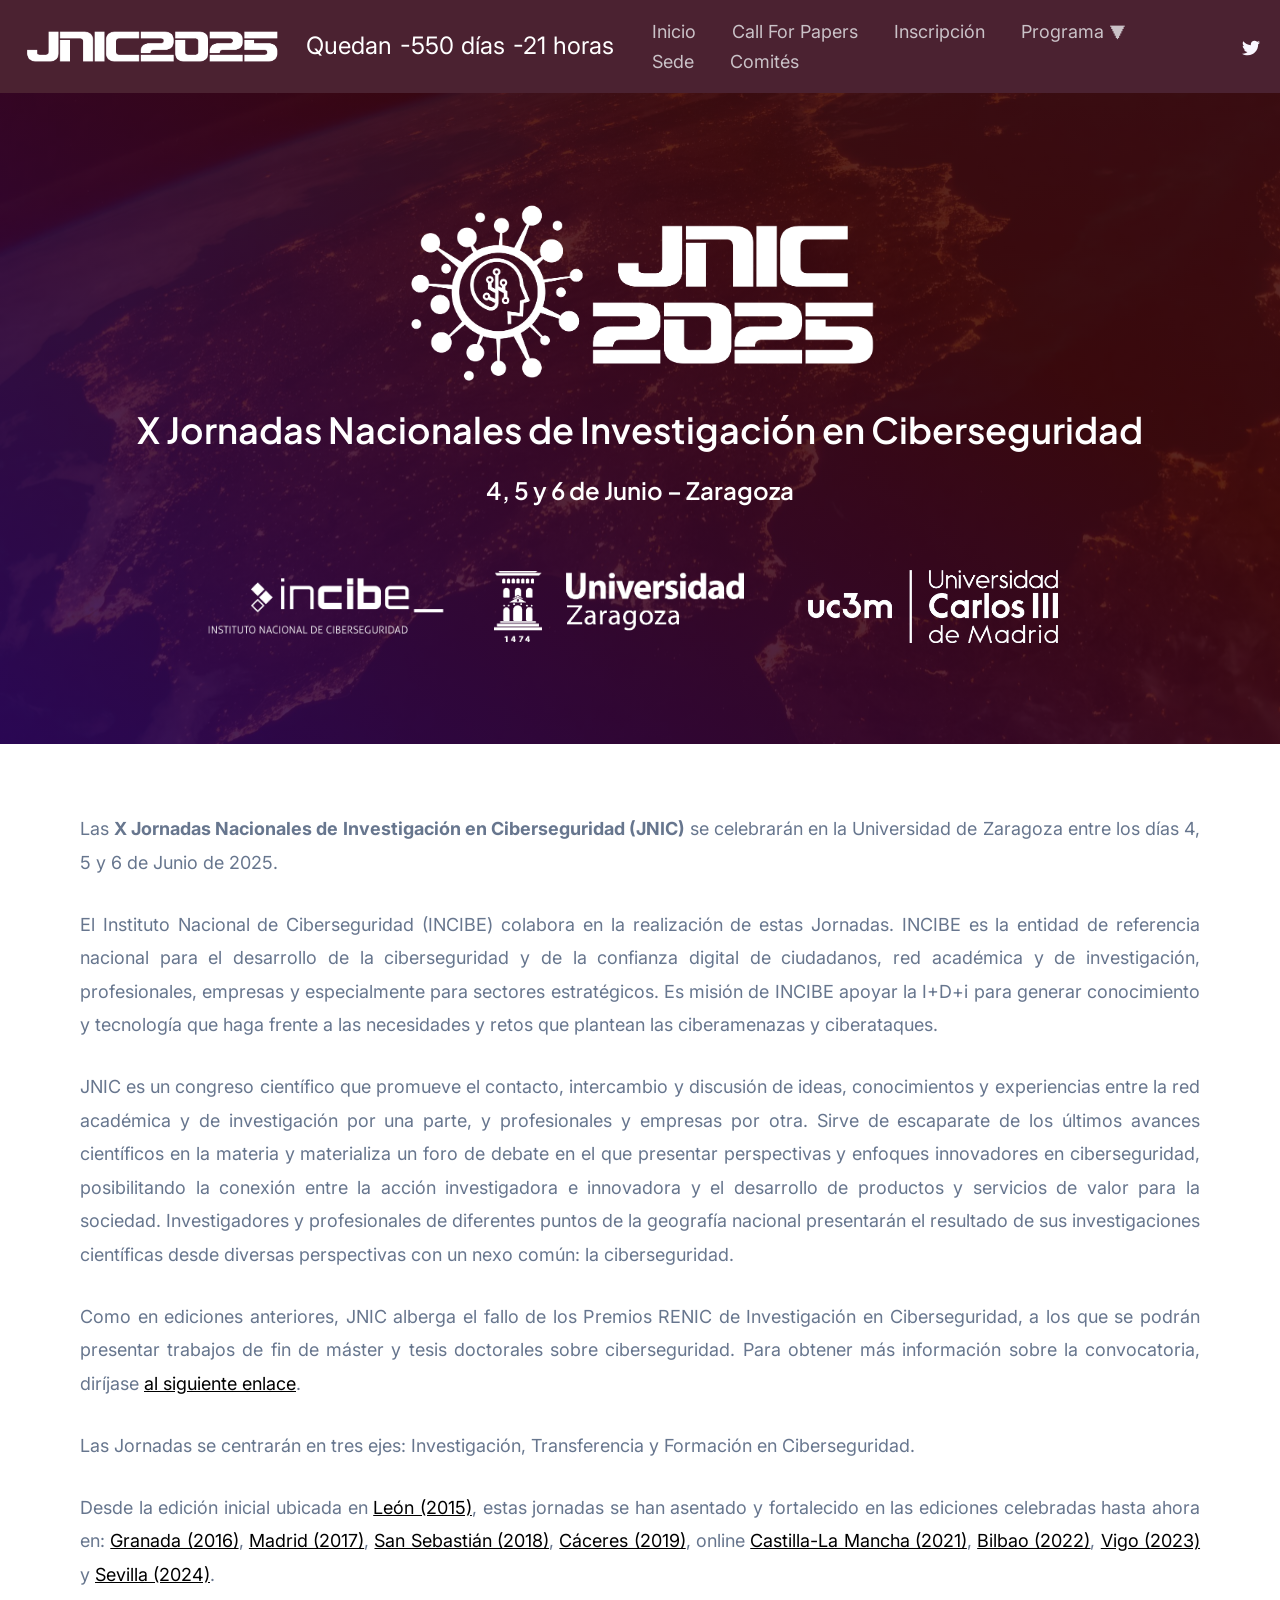
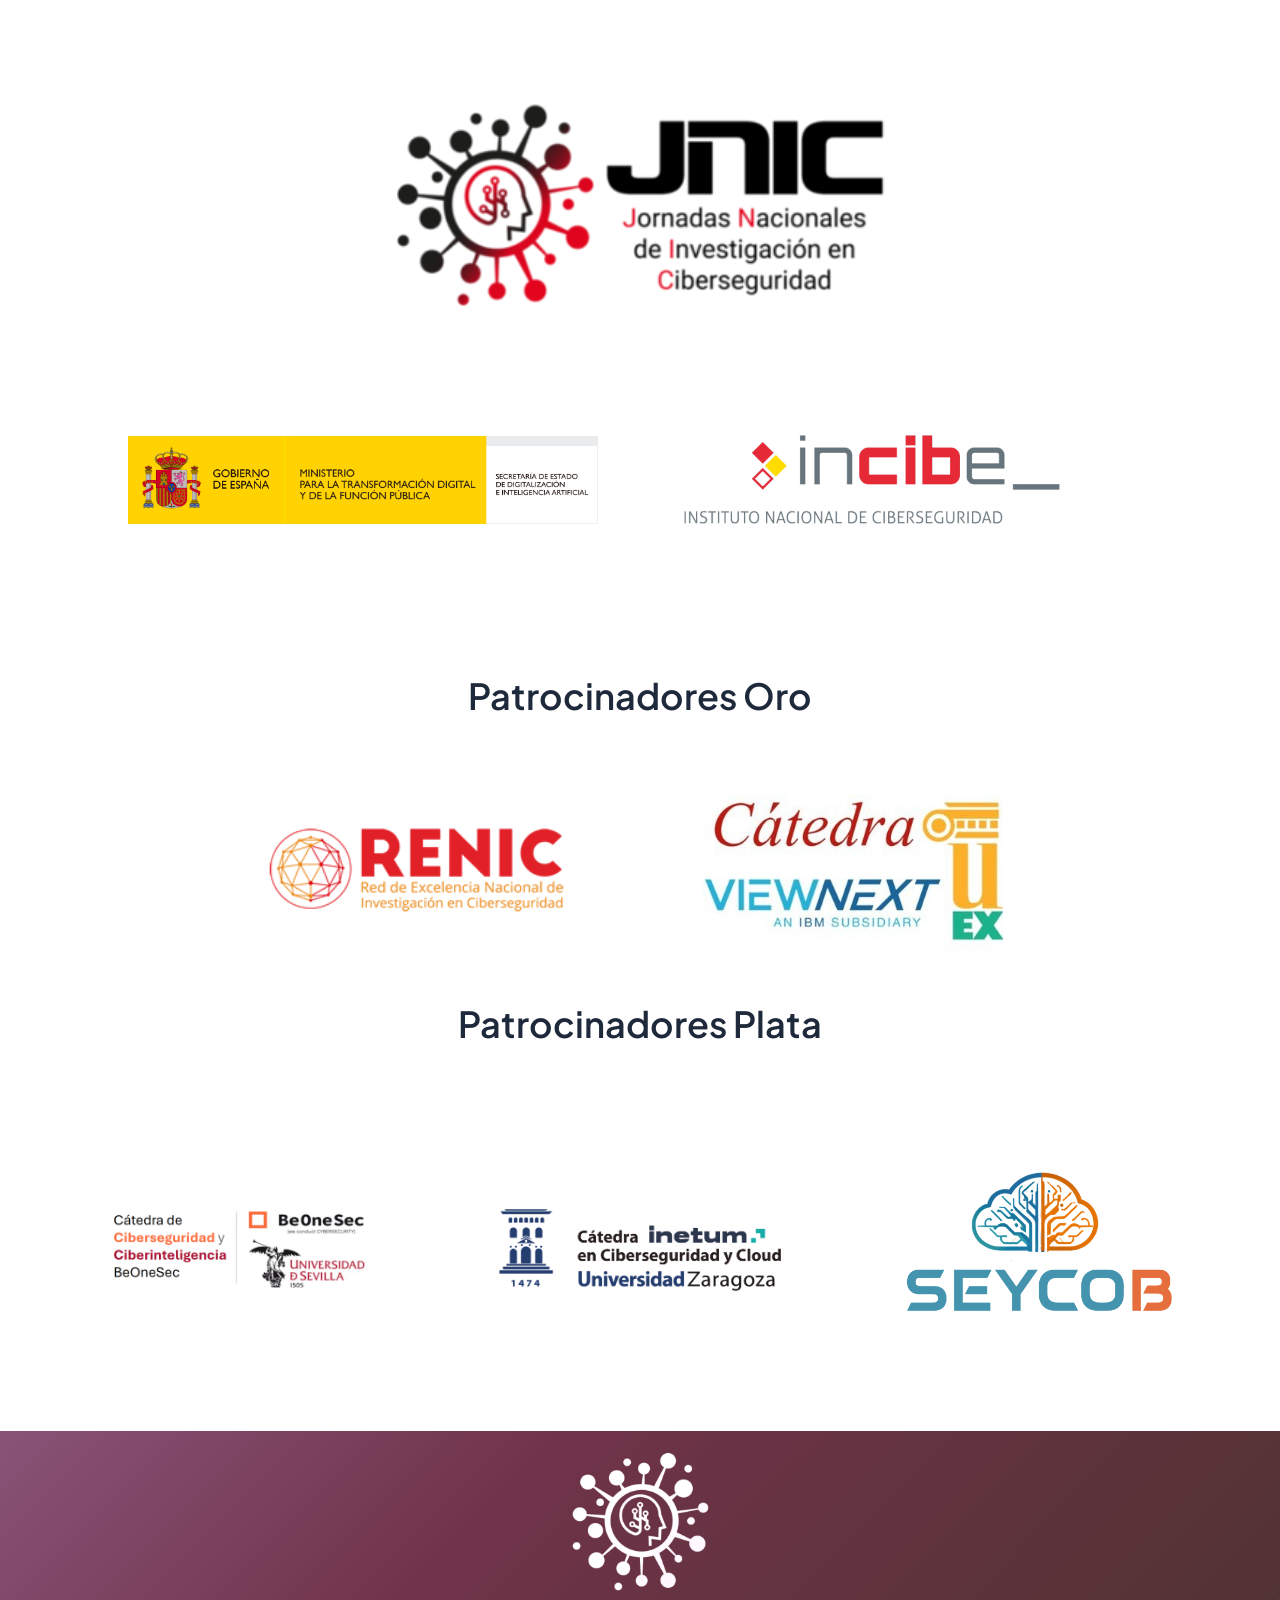
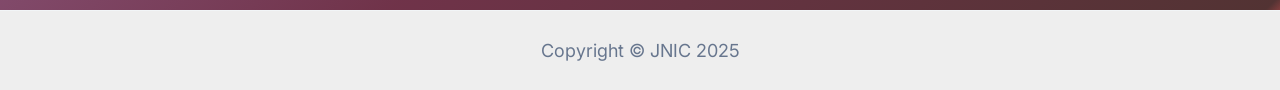
==== index.html @ 3535c390 "Program schedule + sponsors" ====
<!DOCTYPE html>
<html lang="en-US">
	
	<head>
		<meta charset="UTF-8">
		<meta name="viewport" content="width=device-width, initial-scale=1">
		
	<title>JNIC 2025</title>
	<meta name="robots" content="max-image-preview:large">
	<link rel="dns-prefetch" href="//fonts.googleapis.com">


	<link rel="stylesheet" id="astra-theme-css-css"
		href="https://jnic2025.github.io/wp-content/themes/astra/assets/css/minified/main.min.css" media="all">
	<style id="astra-theme-css-inline-css">
		:root {
			--ast-container-default-xlg-padding: 3em;
			--ast-container-default-lg-padding: 3em;
			--ast-container-default-slg-padding: 2em;
			--ast-container-default-md-padding: 3em;
			--ast-container-default-sm-padding: 3em;
			--ast-container-default-xs-padding: 2.4em;
			--ast-container-default-xxs-padding: 1.8em;
			--ast-code-block-background: #ECEFF3;
			--ast-comment-inputs-background: #F9FAFB;
		}

		html {
			font-size: 112.5%;
		}

		a {
			color: var(--ast-global-color-0);
		}

		a:hover,
		a:focus {
			color: var(--ast-global-color-1);
		}

		body,
		button,
		input,
		select,
		textarea,
		.ast-button,
		.ast-custom-button {
			font-family: 'Inter', sans-serif;
			font-weight: inherit;
			font-size: 18px;
			font-size: 1rem;
		}

		blockquote {
			color: var(--ast-global-color-3);
		}

		h1,
		.entry-content h1,
		h2,
		.entry-content h2,
		h3,
		.entry-content h3,
		h4,
		.entry-content h4,
		h5,
		.entry-content h5,
		h6,
		.entry-content h6,
		.site-title,
		.site-title a {
			font-family: 'Plus Jakarta Sans', sans-serif;
			font-weight: 600;
		}

		.site-title {
			font-size: 35px;
			font-size: 1.9444444444444rem;
			display: none;
		}

		header .custom-logo-link img {
			max-width: 266px;
		}

		.astra-logo-svg {
			width: 266px;
		}

		.site-header .site-description {
			font-size: 15px;
			font-size: 0.83333333333333rem;
			display: none;
		}

		.entry-title {
			font-size: 30px;
			font-size: 1.6666666666667rem;
		}

		h1,
		.entry-content h1 {
			font-size: 64px;
			font-size: 3.5555555555556rem;
			font-weight: 600;
			font-family: 'Plus Jakarta Sans', sans-serif;
		}

		h2,
		.entry-content h2 {
			font-size: 48px;
			font-size: 2.6666666666667rem;
			font-weight: 600;
			font-family: 'Plus Jakarta Sans', sans-serif;
		}

		h3,
		.entry-content h3 {
			font-size: 24px;
			font-size: 1.3333333333333rem;
			font-weight: 600;
			font-family: 'Plus Jakarta Sans', sans-serif;
		}

		h4,
		.entry-content h4 {
			font-size: 20px;
			font-size: 1.1111111111111rem;
			font-weight: 600;
			font-family: 'Plus Jakarta Sans', sans-serif;
		}

		h5,
		.entry-content h5 {
			font-size: 18px;
			font-size: 1rem;
			font-weight: 600;
			font-family: 'Plus Jakarta Sans', sans-serif;
		}

		h6,
		.entry-content h6 {
			font-size: 15px;
			font-size: 0.83333333333333rem;
			font-weight: 600;
			font-family: 'Plus Jakarta Sans', sans-serif;
		}

		::selection {
			background-color: var(--ast-global-color-0);
			color: #ffffff;
		}

		body,
		h1,
		.entry-title a,
		.entry-content h1,
		h2,
		.entry-content h2,
		h3,
		.entry-content h3,
		h4,
		.entry-content h4,
		h5,
		.entry-content h5,
		h6,
		.entry-content h6 {
			color: var(--ast-global-color-3);
		}

		.tagcloud a:hover,
		.tagcloud a:focus,
		.tagcloud a.current-item {
			color: #ffffff;
			border-color: var(--ast-global-color-0);
			background-color: var(--ast-global-color-0);
		}

		input:focus,
		input[type="text"]:focus,
		input[type="email"]:focus,
		input[type="url"]:focus,
		input[type="password"]:focus,
		input[type="reset"]:focus,
		input[type="search"]:focus,
		textarea:focus {
			border-color: var(--ast-global-color-0);
		}

		input[type="radio"]:checked,
		input[type=reset],
		input[type="checkbox"]:checked,
		input[type="checkbox"]:hover:checked,
		input[type="checkbox"]:focus:checked,
		input[type=range]::-webkit-slider-thumb {
			border-color: var(--ast-global-color-0);
			background-color: var(--ast-global-color-0);
			box-shadow: none;
		}

		.site-footer a:hover+.post-count,
		.site-footer a:focus+.post-count {
			background: var(--ast-global-color-0);
			border-color: var(--ast-global-color-0);
		}

		.single .nav-links .nav-previous,
		.single .nav-links .nav-next {
			color: var(--ast-global-color-0);
		}

		.entry-meta,
		.entry-meta * {
			line-height: 1.45;
			color: var(--ast-global-color-0);
		}

		.entry-meta a:hover,
		.entry-meta a:hover *,
		.entry-meta a:focus,
		.entry-meta a:focus *,
		.page-links>.page-link,
		.page-links .page-link:hover,
		.post-navigation a:hover {
			color: var(--ast-global-color-1);
		}

		#cat option,
		.secondary .calendar_wrap thead a,
		.secondary .calendar_wrap thead a:visited {
			color: var(--ast-global-color-0);
		}

		.secondary .calendar_wrap #today,
		.ast-progress-val span {
			background: var(--ast-global-color-0);
		}

		.secondary a:hover+.post-count,
		.secondary a:focus+.post-count {
			background: var(--ast-global-color-0);
			border-color: var(--ast-global-color-0);
		}

		.calendar_wrap #today>a {
			color: #ffffff;
		}

		.page-links .page-link,
		.single .post-navigation a {
			color: var(--ast-global-color-0);
		}

		.ast-archive-title {
			color: var(--ast-global-color-2);
		}

		.widget-title,
		.widget .wp-block-heading {
			font-size: 25px;
			font-size: 1.3888888888889rem;
			color: var(--ast-global-color-2);
		}

		.ast-single-post .entry-content a,
		.ast-comment-content a:not(.ast-comment-edit-reply-wrap a) {
			text-decoration: underline;
		}

		.ast-single-post .wp-block-button .wp-block-button__link,
		.ast-single-post .elementor-button-wrapper .elementor-button,
		.ast-single-post .entry-content .uagb-tab a,
		.ast-single-post .entry-content .uagb-ifb-cta a,
		.ast-single-post .entry-content .wp-block-uagb-buttons a,
		.ast-single-post .entry-content .uabb-module-content a,
		.ast-single-post .entry-content .uagb-post-grid a,
		.ast-single-post .entry-content .uagb-timeline a,
		.ast-single-post .entry-content .uagb-toc__wrap a,
		.ast-single-post .entry-content .uagb-taxomony-box a,
		.ast-single-post .entry-content .woocommerce a,
		.entry-content .wp-block-latest-posts>li>a,
		.ast-single-post .entry-content .wp-block-file__button {
			text-decoration: none;
		}

		a:focus-visible,
		.ast-menu-toggle:focus-visible,
		.site .skip-link:focus-visible,
		.wp-block-loginout input:focus-visible,
		.wp-block-search.wp-block-search__button-inside .wp-block-search__inside-wrapper,
		.ast-header-navigation-arrow:focus-visible,
		.woocommerce .wc-proceed-to-checkout>.checkout-button:focus-visible,
		.woocommerce .woocommerce-MyAccount-navigation ul li a:focus-visible,
		.ast-orders-table__row .ast-orders-table__cell:focus-visible,
		.woocommerce .woocommerce-order-details .order-again>.button:focus-visible,
		.woocommerce .woocommerce-message a.button.wc-forward:focus-visible,
		.woocommerce #minus_qty:focus-visible,
		.woocommerce #plus_qty:focus-visible,
		a#ast-apply-coupon:focus-visible,
		.woocommerce .woocommerce-info a:focus-visible,
		.woocommerce .astra-shop-summary-wrap a:focus-visible,
		.woocommerce a.wc-forward:focus-visible,
		#ast-apply-coupon:focus-visible,
		.woocommerce-js .woocommerce-mini-cart-item a.remove:focus-visible {
			outline-style: dotted;
			outline-color: inherit;
			outline-width: thin;
			border-color: transparent;
		}

		input:focus,
		input[type="text"]:focus,
		input[type="email"]:focus,
		input[type="url"]:focus,
		input[type="password"]:focus,
		input[type="reset"]:focus,
		input[type="search"]:focus,
		input[type="number"]:focus,
		textarea:focus,
		.wp-block-search__input:focus,
		[data-section="section-header-mobile-trigger"] .ast-button-wrap .ast-mobile-menu-trigger-minimal:focus,
		.ast-mobile-popup-drawer.active .menu-toggle-close:focus,
		.woocommerce-ordering select.orderby:focus,
		#ast-scroll-top:focus,
		#coupon_code:focus,
		.woocommerce-page #comment:focus,
		.woocommerce #reviews #respond input#submit:focus,
		.woocommerce a.add_to_cart_button:focus,
		.woocommerce .button.single_add_to_cart_button:focus,
		.woocommerce .woocommerce-cart-form button:focus,
		.woocommerce .woocommerce-cart-form__cart-item .quantity .qty:focus,
		.woocommerce .woocommerce-billing-fields .woocommerce-billing-fields__field-wrapper .woocommerce-input-wrapper>.input-text:focus,
		.woocommerce #order_comments:focus,
		.woocommerce #place_order:focus,
		.woocommerce .woocommerce-address-fields .woocommerce-address-fields__field-wrapper .woocommerce-input-wrapper>.input-text:focus,
		.woocommerce .woocommerce-MyAccount-content form button:focus,
		.woocommerce .woocommerce-MyAccount-content .woocommerce-EditAccountForm .woocommerce-form-row .woocommerce-Input.input-text:focus,
		.woocommerce .ast-woocommerce-container .woocommerce-pagination ul.page-numbers li a:focus,
		body #content .woocommerce form .form-row .select2-container--default .select2-selection--single:focus,
		#ast-coupon-code:focus,
		.woocommerce.woocommerce-js .quantity input[type=number]:focus,
		.woocommerce-js .woocommerce-mini-cart-item .quantity input[type=number]:focus,
		.woocommerce p#ast-coupon-trigger:focus {
			border-style: dotted;
			border-color: inherit;
			border-width: thin;
			outline-color: transparent;
		}

		.site-logo-img img {
			transition: all 0.2s linear;
		}

		.ast-header-break-point #ast-desktop-header {
			display: none;
		}

		@media (min-width:921px) {
			#ast-mobile-header {
				display: none;
			}
		}

		.wp-block-buttons.aligncenter {
			justify-content: center;
		}

		@media (max-width:921px) {

			.ast-theme-transparent-header #primary,
			.ast-theme-transparent-header #secondary {
				padding: 0;
			}
		}

		@media (max-width:921px) {
			.ast-plain-container.ast-no-sidebar #primary {
				padding: 0;
			}
		}

		.ast-plain-container.ast-no-sidebar #primary {
			margin-top: 0;
			margin-bottom: 0;
		}

		.wp-block-button.is-style-outline .wp-block-button__link {
			border-color: rgba(242, 0, 0, 0.87);
			border-top-width: 0px;
			border-right-width: 0px;
			border-bottom-width: 0px;
			border-left-width: 0px;
		}

		div.wp-block-button.is-style-outline>.wp-block-button__link:not(.has-text-color),
		div.wp-block-button.wp-block-button__link.is-style-outline:not(.has-text-color) {
			color: rgba(242, 0, 0, 0.87);
		}

		.wp-block-button.is-style-outline .wp-block-button__link:hover,
		div.wp-block-button.is-style-outline .wp-block-button__link:focus,
		div.wp-block-button.is-style-outline>.wp-block-button__link:not(.has-text-color):hover,
		div.wp-block-button.wp-block-button__link.is-style-outline:not(.has-text-color):hover {
			color: var(--ast-global-color-6);
			background-color: rgba(217, 0, 0, 0.89);
			border-color: rgba(217, 0, 0, 0.89);
		}

		.post-page-numbers.current .page-link,
		.ast-pagination .page-numbers.current {
			color: #ffffff;
			border-color: var(--ast-global-color-0);
			background-color: var(--ast-global-color-0);
			border-radius: 2px;
		}

		.wp-block-button.is-style-outline .wp-block-button__link {
			border-top-width: 0px;
			border-right-width: 0px;
			border-bottom-width: 0px;
			border-left-width: 0px;
		}

		h1.widget-title {
			font-weight: 600;
		}

		h2.widget-title {
			font-weight: 600;
		}

		h3.widget-title {
			font-weight: 600;
		}

		#page {
			display: flex;
			flex-direction: column;
			min-height: 100vh;
		}

		.ast-404-layout-1 h1.page-title {
			color: var(--ast-global-color-2);
		}

		.single .post-navigation a {
			line-height: 1em;
			height: inherit;
		}

		.error-404 .page-sub-title {
			font-size: 1.5rem;
			font-weight: inherit;
		}

		.search .site-content .content-area .search-form {
			margin-bottom: 0;
		}

		#page .site-content {
			flex-grow: 1;
		}

		.widget {
			margin-bottom: 1.25em;
		}

		#secondary li {
			line-height: 1.5em;
		}

		#secondary .wp-block-group h2 {
			margin-bottom: 0.7em;
		}

		#secondary h2 {
			font-size: 1.7rem;
		}

		.ast-separate-container .ast-article-post,
		.ast-separate-container .ast-article-single,
		.ast-separate-container .ast-comment-list li.depth-1,
		.ast-separate-container .comment-respond {
			padding: 3em;
		}

		.ast-separate-container .ast-article-single .ast-article-single {
			padding: 0;
		}

		.ast-article-single .wp-block-post-template-is-layout-grid {
			padding-left: 0;
		}

		.ast-separate-container .ast-comment-list li.depth-1,
		.hentry {
			margin-bottom: 2em;
		}

		.ast-separate-container .ast-archive-description,
		.ast-separate-container .ast-author-box {
			border-bottom: 1px solid var(--ast-border-color);
		}

		.ast-separate-container .comments-title {
			padding: 2em 2em 0 2em;
		}

		.ast-page-builder-template .comment-form-textarea,
		.ast-comment-formwrap .ast-grid-common-col {
			padding: 0;
		}

		.ast-comment-formwrap {
			padding: 0 20px;
			display: inline-flex;
			column-gap: 20px;
		}

		.archive.ast-page-builder-template .entry-header {
			margin-top: 2em;
		}

		.ast-page-builder-template .ast-comment-formwrap {
			width: 100%;
		}

		.entry-title {
			margin-bottom: 0.5em;
		}

		.ast-archive-description p {
			font-size: inherit;
			font-weight: inherit;
			line-height: inherit;
		}

		@media (min-width:921px) {

			.ast-left-sidebar.ast-page-builder-template #secondary,
			.archive.ast-right-sidebar.ast-page-builder-template .site-main {
				padding-left: 20px;
				padding-right: 20px;
			}
		}

		@media (max-width:544px) {
			.ast-comment-formwrap.ast-row {
				column-gap: 10px;
				display: inline-block;
			}

			#ast-commentform .ast-grid-common-col {
				position: relative;
				width: 100%;
			}
		}

		@media (min-width:1201px) {

			.ast-separate-container .ast-article-post,
			.ast-separate-container .ast-article-single,
			.ast-separate-container .ast-author-box,
			.ast-separate-container .ast-404-layout-1,
			.ast-separate-container .no-results {
				padding: 3em;
			}
		}

		@media (max-width:921px) {

			.ast-separate-container #primary,
			.ast-separate-container #secondary {
				padding: 1.5em 0;
			}

			#primary,
			#secondary {
				padding: 1.5em 0;
				margin: 0;
			}

			.ast-left-sidebar #content>.ast-container {
				display: flex;
				flex-direction: column-reverse;
				width: 100%;
			}
		}

		@media (min-width:922px) {

			.ast-separate-container.ast-right-sidebar #primary,
			.ast-separate-container.ast-left-sidebar #primary {
				border: 0;
			}

			.search-no-results.ast-separate-container #primary {
				margin-bottom: 4em;
			}
		}

		.wp-block-button .wp-block-button__link {
			color: var(--ast-global-color-6);
		}

		.wp-block-button .wp-block-button__link:hover,
		.wp-block-button .wp-block-button__link:focus {
			color: var(--ast-global-color-6);
			background-color: rgba(217, 0, 0, 0.89);
			border-color: rgba(217, 0, 0, 0.89);
		}

		.wp-block-button .wp-block-button__link,
		.wp-block-search .wp-block-search__button,
		body .wp-block-file .wp-block-file__button {
			border-style: solid;
			border-top-width: 0px;
			border-right-width: 0px;
			border-left-width: 0px;
			border-bottom-width: 0px;
			border-color: rgba(242, 0, 0, 0.87);
			background-color: rgba(242, 0, 0, 0.87);
			color: var(--ast-global-color-6);
			font-family: inherit;
			font-weight: 600;
			line-height: 1em;
			font-size: 20px;
			font-size: 1.1111111111111rem;
			border-top-left-radius: 30px;
			border-top-right-radius: 30px;
			border-bottom-right-radius: 30px;
			border-bottom-left-radius: 30px;
			padding-top: 10px;
			padding-right: 20px;
			padding-bottom: 10px;
			padding-left: 20px;
		}

		.menu-toggle,
		button,
		.ast-button,
		.ast-custom-button,
		.button,
		input#submit,
		input[type="button"],
		input[type="submit"],
		input[type="reset"],
		#comments .submit,
		.search .search-submit,
		form[CLASS*="wp-block-search__"].wp-block-search .wp-block-search__inside-wrapper .wp-block-search__button,
		body .wp-block-file .wp-block-file__button,
		.search .search-submit,
		.woocommerce-js a.button,
		.woocommerce button.button,
		.woocommerce .woocommerce-message a.button,
		.woocommerce #respond input#submit.alt,
		.woocommerce input.button.alt,
		.woocommerce input.button,
		.woocommerce input.button:disabled,
		.woocommerce input.button:disabled[disabled],
		.woocommerce input.button:disabled:hover,
		.woocommerce input.button:disabled[disabled]:hover,
		.woocommerce #respond input#submit,
		.woocommerce button.button.alt.disabled,
		.wc-block-grid__products .wc-block-grid__product .wp-block-button__link,
		.wc-block-grid__product-onsale,
		[CLASS*="wc-block"] button,
		.woocommerce-js .astra-cart-drawer .astra-cart-drawer-content .woocommerce-mini-cart__buttons .button:not(.checkout):not(.ast-continue-shopping),
		.woocommerce-js .astra-cart-drawer .astra-cart-drawer-content .woocommerce-mini-cart__buttons a.checkout,
		.woocommerce button.button.alt.disabled.wc-variation-selection-needed {
			border-style: solid;
			border-top-width: 0px;
			border-right-width: 0px;
			border-left-width: 0px;
			border-bottom-width: 0px;
			color: var(--ast-global-color-6);
			border-color: rgba(242, 0, 0, 0.87);
			background-color: rgba(242, 0, 0, 0.87);
			padding-top: 10px;
			padding-right: 20px;
			padding-bottom: 10px;
			padding-left: 20px;
			font-family: inherit;
			font-weight: 600;
			font-size: 20px;
			font-size: 1.1111111111111rem;
			line-height: 1em;
			border-top-left-radius: 30px;
			border-top-right-radius: 30px;
			border-bottom-right-radius: 30px;
			border-bottom-left-radius: 30px;
		}

		button:focus,
		.menu-toggle:hover,
		button:hover,
		.ast-button:hover,
		.ast-custom-button:hover .button:hover,
		.ast-custom-button:hover,
		input[type=reset]:hover,
		input[type=reset]:focus,
		input#submit:hover,
		input#submit:focus,
		input[type="button"]:hover,
		input[type="button"]:focus,
		input[type="submit"]:hover,
		input[type="submit"]:focus,
		form[CLASS*="wp-block-search__"].wp-block-search .wp-block-search__inside-wrapper .wp-block-search__button:hover,
		form[CLASS*="wp-block-search__"].wp-block-search .wp-block-search__inside-wrapper .wp-block-search__button:focus,
		body .wp-block-file .wp-block-file__button:hover,
		body .wp-block-file .wp-block-file__button:focus,
		.woocommerce-js a.button:hover,
		.woocommerce button.button:hover,
		.woocommerce .woocommerce-message a.button:hover,
		.woocommerce #respond input#submit:hover,
		.woocommerce #respond input#submit.alt:hover,
		.woocommerce input.button.alt:hover,
		.woocommerce input.button:hover,
		.woocommerce button.button.alt.disabled:hover,
		.wc-block-grid__products .wc-block-grid__product .wp-block-button__link:hover,
		[CLASS*="wc-block"] button:hover,
		.woocommerce-js .astra-cart-drawer .astra-cart-drawer-content .woocommerce-mini-cart__buttons .button:not(.checkout):not(.ast-continue-shopping):hover,
		.woocommerce-js .astra-cart-drawer .astra-cart-drawer-content .woocommerce-mini-cart__buttons a.checkout:hover,
		.woocommerce button.button.alt.disabled.wc-variation-selection-needed:hover {
			color: var(--ast-global-color-6);
			background-color: rgba(217, 0, 0, 0.89);
			border-color: rgba(217, 0, 0, 0.89);
		}

		form[CLASS*="wp-block-search__"].wp-block-search .wp-block-search__inside-wrapper .wp-block-search__button.has-icon {
			padding-top: calc(10px - 3px);
			padding-right: calc(20px - 3px);
			padding-bottom: calc(10px - 3px);
			padding-left: calc(20px - 3px);
		}

		@media (max-width:921px) {
			.ast-mobile-header-stack .main-header-bar .ast-search-menu-icon {
				display: inline-block;
			}

			.ast-header-break-point.ast-header-custom-item-outside .ast-mobile-header-stack .main-header-bar .ast-search-icon {
				margin: 0;
			}

			.ast-comment-avatar-wrap img {
				max-width: 2.5em;
			}

			.ast-separate-container .ast-comment-list li.depth-1 {
				padding: 1.5em 2.14em;
			}

			.ast-separate-container .comment-respond {
				padding: 2em 2.14em;
			}

			.ast-comment-meta {
				padding: 0 1.8888em 1.3333em;
			}
		}

		@media (min-width:544px) {
			.ast-container {
				max-width: 100%;
			}
		}

		@media (max-width:544px) {

			.ast-separate-container .ast-article-post,
			.ast-separate-container .ast-article-single,
			.ast-separate-container .comments-title,
			.ast-separate-container .ast-archive-description {
				padding: 1.5em 1em;
			}

			.ast-separate-container #content .ast-container {
				padding-left: 0.54em;
				padding-right: 0.54em;
			}

			.ast-separate-container .ast-comment-list li.depth-1 {
				padding: 1.5em 1em;
				margin-bottom: 1.5em;
			}

			.ast-separate-container .ast-comment-list .bypostauthor {
				padding: .5em;
			}

			.ast-search-menu-icon.ast-dropdown-active .search-field {
				width: 170px;
			}
		}

		@media (max-width:921px) {
			.site-title {
				display: none;
			}

			.site-header .site-description {
				display: none;
			}

			.entry-title {
				font-size: 30px;
			}

			h1,
			.entry-content h1 {
				font-size: 30px;
			}

			h2,
			.entry-content h2 {
				font-size: 25px;
			}

			h3,
			.entry-content h3 {
				font-size: 20px;
			}
		}

		@media (max-width:544px) {
			.site-title {
				display: none;
			}

			.site-header .site-description {
				display: none;
			}

			.entry-title {
				font-size: 30px;
			}

			h1,
			.entry-content h1 {
				font-size: 30px;
			}

			h2,
			.entry-content h2 {
				font-size: 25px;
			}

			h3,
			.entry-content h3 {
				font-size: 20px;
			}
		}

		@media (max-width:921px) {
			html {
				font-size: 102.6%;
			}
		}

		@media (max-width:544px) {
			html {
				font-size: 102.6%;
			}
		}

		@media (min-width:922px) {
			.ast-container {
				max-width: 1960px;
			}
		}

		@media (min-width:922px) {
			.site-content .ast-container {
				display: flex;
			}
		}

		@media (max-width:921px) {
			.site-content .ast-container {
				flex-direction: column;
			}
		}

		@media (min-width:922px) {

			.main-header-menu .sub-menu .menu-item.ast-left-align-sub-menu:hover>.sub-menu,
			.main-header-menu .sub-menu .menu-item.ast-left-align-sub-menu.focus>.sub-menu {
				margin-left: -0px;
			}
		}

		.ast-theme-transparent-header [data-section="section-header-mobile-trigger"] .ast-button-wrap .ast-mobile-menu-trigger-minimal {
			background: transparent;
		}

		.entry-content li>p {
			margin-bottom: 0;
		}

		blockquote,
		cite {
			font-style: initial;
		}

		.wp-block-file {
			display: flex;
			align-items: center;
			flex-wrap: wrap;
			justify-content: space-between;
		}

		.wp-block-pullquote {
			border: none;
		}

		.wp-block-pullquote blockquote::before {
			content: "\201D";
			font-family: "Helvetica", sans-serif;
			display: flex;
			transform: rotate(180deg);
			font-size: 6rem;
			font-style: normal;
			line-height: 1;
			font-weight: bold;
			align-items: center;
			justify-content: center;
		}

		.has-text-align-right>blockquote::before {
			justify-content: flex-start;
		}

		.has-text-align-left>blockquote::before {
			justify-content: flex-end;
		}

		figure.wp-block-pullquote.is-style-solid-color blockquote {
			max-width: 100%;
			text-align: inherit;
		}

		html body {
			--wp--custom--ast-default-block-top-padding: 100px;
			--wp--custom--ast-default-block-right-padding: 80px;
			--wp--custom--ast-default-block-bottom-padding: 100px;
			--wp--custom--ast-default-block-left-padding: 80px;
			--wp--custom--ast-container-width: 1920px;
			--wp--custom--ast-content-width-size: 1920px;
			--wp--custom--ast-wide-width-size: calc(1920px + var(--wp--custom--ast-default-block-left-padding) + var(--wp--custom--ast-default-block-right-padding));
		}

		.ast-narrow-container {
			--wp--custom--ast-content-width-size: 1000px;
			--wp--custom--ast-wide-width-size: 1000px;
		}

		@media(max-width: 921px) {
			html body {
				--wp--custom--ast-default-block-top-padding: 50px;
				--wp--custom--ast-default-block-right-padding: 50px;
				--wp--custom--ast-default-block-bottom-padding: 50px;
				--wp--custom--ast-default-block-left-padding: 50px;
			}
		}

		@media(max-width: 544px) {
			html body {
				--wp--custom--ast-default-block-top-padding: 50px;
				--wp--custom--ast-default-block-right-padding: 30px;
				--wp--custom--ast-default-block-bottom-padding: 50px;
				--wp--custom--ast-default-block-left-padding: 30px;
			}
		}

		.entry-content>.wp-block-group,
		.entry-content>.wp-block-cover,
		.entry-content>.wp-block-columns {
			padding-top: var(--wp--custom--ast-default-block-top-padding);
			padding-right: var(--wp--custom--ast-default-block-right-padding);
			padding-bottom: var(--wp--custom--ast-default-block-bottom-padding);
			padding-left: var(--wp--custom--ast-default-block-left-padding);
		}

		.ast-plain-container.ast-no-sidebar .entry-content>.alignfull,
		.ast-page-builder-template .ast-no-sidebar .entry-content>.alignfull {
			margin-left: calc(-50vw + 50%);
			margin-right: calc(-50vw + 50%);
			max-width: 100vw;
			width: 100vw;
		}

		.ast-plain-container.ast-no-sidebar .entry-content .alignfull .alignfull,
		.ast-page-builder-template.ast-no-sidebar .entry-content .alignfull .alignfull,
		.ast-plain-container.ast-no-sidebar .entry-content .alignfull .alignwide,
		.ast-page-builder-template.ast-no-sidebar .entry-content .alignfull .alignwide,
		.ast-plain-container.ast-no-sidebar .entry-content .alignwide .alignfull,
		.ast-page-builder-template.ast-no-sidebar .entry-content .alignwide .alignfull,
		.ast-plain-container.ast-no-sidebar .entry-content .alignwide .alignwide,
		.ast-page-builder-template.ast-no-sidebar .entry-content .alignwide .alignwide,
		.ast-plain-container.ast-no-sidebar .entry-content .wp-block-column .alignfull,
		.ast-page-builder-template.ast-no-sidebar .entry-content .wp-block-column .alignfull,
		.ast-plain-container.ast-no-sidebar .entry-content .wp-block-column .alignwide,
		.ast-page-builder-template.ast-no-sidebar .entry-content .wp-block-column .alignwide {
			margin-left: auto;
			margin-right: auto;
			width: 100%;
		}

		[ast-blocks-layout] .wp-block-separator:not(.is-style-dots) {
			height: 0;
		}

		[ast-blocks-layout] .wp-block-separator {
			margin: 20px auto;
		}

		[ast-blocks-layout] .wp-block-separator:not(.is-style-wide):not(.is-style-dots) {
			max-width: 100px;
		}

		[ast-blocks-layout] .wp-block-separator.has-background {
			padding: 0;
		}

		.entry-content[ast-blocks-layout]>* {
			max-width: var(--wp--custom--ast-content-width-size);
			margin-left: auto;
			margin-right: auto;
		}

		.entry-content[ast-blocks-layout]>.alignwide {
			max-width: var(--wp--custom--ast-wide-width-size);
		}

		.entry-content[ast-blocks-layout] .alignfull {
			max-width: none;
		}

		.entry-content .wp-block-columns {
			margin-bottom: 0;
		}

		blockquote {
			margin: 1.5em;
			border: none;
		}

		.wp-block-quote:not(.has-text-align-right):not(.has-text-align-center) {
			border-left: 5px solid rgba(0, 0, 0, 0.05);
		}

		.has-text-align-right>blockquote,
		blockquote.has-text-align-right {
			border-right: 5px solid rgba(0, 0, 0, 0.05);
		}

		.has-text-align-left>blockquote,
		blockquote.has-text-align-left {
			border-left: 5px solid rgba(0, 0, 0, 0.05);
		}

		.wp-block-site-tagline,
		.wp-block-latest-posts .read-more {
			margin-top: 15px;
		}

		.wp-block-loginout p label {
			display: block;
		}

		.wp-block-loginout p:not(.login-remember):not(.login-submit) input {
			width: 100%;
		}

		.wp-block-loginout input:focus {
			border-color: transparent;
		}

		.wp-block-loginout input:focus {
			outline: thin dotted;
		}

		.entry-content .wp-block-media-text .wp-block-media-text__content {
			padding: 0 0 0 8%;
		}

		.entry-content .wp-block-media-text.has-media-on-the-right .wp-block-media-text__content {
			padding: 0 8% 0 0;
		}

		.entry-content .wp-block-media-text.has-background .wp-block-media-text__content {
			padding: 8%;
		}

		.entry-content .wp-block-cover:not([class*="background-color"]) .wp-block-cover__inner-container,
		.entry-content .wp-block-cover:not([class*="background-color"]) .wp-block-cover-image-text,
		.entry-content .wp-block-cover:not([class*="background-color"]) .wp-block-cover-text,
		.entry-content .wp-block-cover-image:not([class*="background-color"]) .wp-block-cover__inner-container,
		.entry-content .wp-block-cover-image:not([class*="background-color"]) .wp-block-cover-image-text,
		.entry-content .wp-block-cover-image:not([class*="background-color"]) .wp-block-cover-text {
			color: var(--ast-global-color-5);
		}

		.wp-block-loginout .login-remember input {
			width: 1.1rem;
			height: 1.1rem;
			margin: 0 5px 4px 0;
			vertical-align: middle;
		}

		.wp-block-latest-posts>li>*:first-child,
		.wp-block-latest-posts:not(.is-grid)>li:first-child {
			margin-top: 0;
		}

		.wp-block-search__inside-wrapper .wp-block-search__input {
			padding: 0 10px;
			color: var(--ast-global-color-3);
			background: var(--ast-global-color-5);
			border-color: var(--ast-border-color);
		}

		.wp-block-latest-posts .read-more {
			margin-bottom: 1.5em;
		}

		.wp-block-search__no-button .wp-block-search__inside-wrapper .wp-block-search__input {
			padding-top: 5px;
			padding-bottom: 5px;
		}

		.wp-block-latest-posts .wp-block-latest-posts__post-date,
		.wp-block-latest-posts .wp-block-latest-posts__post-author {
			font-size: 1rem;
		}

		.wp-block-latest-posts>li>*,
		.wp-block-latest-posts:not(.is-grid)>li {
			margin-top: 12px;
			margin-bottom: 12px;
		}

		.ast-page-builder-template .entry-content[ast-blocks-layout]>*,
		.ast-page-builder-template .entry-content[ast-blocks-layout]>.alignfull>* {
			max-width: none;
		}

		.ast-page-builder-template .entry-content[ast-blocks-layout]>.alignwide>* {
			max-width: var(--wp--custom--ast-wide-width-size);
		}

		.ast-page-builder-template .entry-content[ast-blocks-layout]>.inherit-container-width>*,
		.ast-page-builder-template .entry-content[ast-blocks-layout]>*>*,
		.entry-content[ast-blocks-layout]>.wp-block-cover .wp-block-cover__inner-container {
			max-width: var(--wp--custom--ast-content-width-size);
			margin-left: auto;
			margin-right: auto;
		}

		.entry-content[ast-blocks-layout] .wp-block-cover:not(.alignleft):not(.alignright) {
			width: auto;
		}

		@media(max-width: 1200px) {

			.ast-separate-container .entry-content>.alignfull,
			.ast-separate-container .entry-content[ast-blocks-layout]>.alignwide,
			.ast-plain-container .entry-content[ast-blocks-layout]>.alignwide,
			.ast-plain-container .entry-content .alignfull {
				margin-left: calc(-1 * min(var(--ast-container-default-xlg-padding), 20px));
				margin-right: calc(-1 * min(var(--ast-container-default-xlg-padding), 20px));
			}
		}

		@media(min-width: 1201px) {
			.ast-separate-container .entry-content>.alignfull {
				margin-left: calc(-1 * var(--ast-container-default-xlg-padding));
				margin-right: calc(-1 * var(--ast-container-default-xlg-padding));
			}

			.ast-separate-container .entry-content[ast-blocks-layout]>.alignwide,
			.ast-plain-container .entry-content[ast-blocks-layout]>.alignwide {
				margin-left: calc(-1 * var(--wp--custom--ast-default-block-left-padding));
				margin-right: calc(-1 * var(--wp--custom--ast-default-block-right-padding));
			}
		}

		@media(min-width: 921px) {

			.ast-separate-container .entry-content .wp-block-group.alignwide:not(.inherit-container-width)> :where(:not(.alignleft):not(.alignright)),
			.ast-plain-container .entry-content .wp-block-group.alignwide:not(.inherit-container-width)> :where(:not(.alignleft):not(.alignright)) {
				max-width: calc(var(--wp--custom--ast-content-width-size) + 80px);
			}

			.ast-plain-container.ast-right-sidebar .entry-content[ast-blocks-layout] .alignfull,
			.ast-plain-container.ast-left-sidebar .entry-content[ast-blocks-layout] .alignfull {
				margin-left: -60px;
				margin-right: -60px;
			}
		}

		@media(min-width: 544px) {
			.entry-content>.alignleft {
				margin-right: 20px;
			}

			.entry-content>.alignright {
				margin-left: 20px;
			}
		}

		@media (max-width:544px) {
			.wp-block-columns .wp-block-column:not(:last-child) {
				margin-bottom: 20px;
			}

			.wp-block-latest-posts {
				margin: 0;
			}
		}

		@media(max-width: 600px) {

			.entry-content .wp-block-media-text .wp-block-media-text__content,
			.entry-content .wp-block-media-text.has-media-on-the-right .wp-block-media-text__content {
				padding: 8% 0 0;
			}

			.entry-content .wp-block-media-text.has-background .wp-block-media-text__content {
				padding: 8%;
			}
		}

		.ast-narrow-container .site-content .wp-block-uagb-image--align-full .wp-block-uagb-image__figure {
			max-width: 100%;
			margin-left: auto;
			margin-right: auto;
		}

		.entry-content ul,
		.entry-content ol {
			padding: revert;
			margin: revert;
		}

		:root .has-ast-global-color-0-color {
			color: var(--ast-global-color-0);
		}

		:root .has-ast-global-color-0-background-color {
			background-color: var(--ast-global-color-0);
		}

		:root .wp-block-button .has-ast-global-color-0-color {
			color: var(--ast-global-color-0);
		}

		:root .wp-block-button .has-ast-global-color-0-background-color {
			background-color: var(--ast-global-color-0);
		}

		:root .has-ast-global-color-1-color {
			color: var(--ast-global-color-1);
		}

		:root .has-ast-global-color-1-background-color {
			background-color: var(--ast-global-color-1);
		}

		:root .wp-block-button .has-ast-global-color-1-color {
			color: var(--ast-global-color-1);
		}

		:root .wp-block-button .has-ast-global-color-1-background-color {
			background-color: var(--ast-global-color-1);
		}

		:root .has-ast-global-color-2-color {
			color: var(--ast-global-color-2);
		}

		:root .has-ast-global-color-2-background-color {
			background-color: var(--ast-global-color-2);
		}

		:root .wp-block-button .has-ast-global-color-2-color {
			color: var(--ast-global-color-2);
		}

		:root .wp-block-button .has-ast-global-color-2-background-color {
			background-color: var(--ast-global-color-2);
		}

		:root .has-ast-global-color-3-color {
			color: var(--ast-global-color-3);
		}

		:root .has-ast-global-color-3-background-color {
			background-color: var(--ast-global-color-3);
		}

		:root .wp-block-button .has-ast-global-color-3-color {
			color: var(--ast-global-color-3);
		}

		:root .wp-block-button .has-ast-global-color-3-background-color {
			background-color: var(--ast-global-color-3);
		}

		:root .has-ast-global-color-4-color {
			color: var(--ast-global-color-4);
		}

		:root .has-ast-global-color-4-background-color {
			background-color: var(--ast-global-color-4);
		}

		:root .wp-block-button .has-ast-global-color-4-color {
			color: var(--ast-global-color-4);
		}

		:root .wp-block-button .has-ast-global-color-4-background-color {
			background-color: var(--ast-global-color-4);
		}

		:root .has-ast-global-color-5-color {
			color: var(--ast-global-color-5);
		}

		:root .has-ast-global-color-5-background-color {
			background-color: var(--ast-global-color-5);
		}

		:root .wp-block-button .has-ast-global-color-5-color {
			color: var(--ast-global-color-5);
		}

		:root .wp-block-button .has-ast-global-color-5-background-color {
			background-color: var(--ast-global-color-5);
		}

		:root .has-ast-global-color-6-color {
			color: var(--ast-global-color-6);
		}

		:root .has-ast-global-color-6-background-color {
			background-color: var(--ast-global-color-6);
		}

		:root .wp-block-button .has-ast-global-color-6-color {
			color: var(--ast-global-color-6);
		}

		:root .wp-block-button .has-ast-global-color-6-background-color {
			background-color: var(--ast-global-color-6);
		}

		:root .has-ast-global-color-7-color {
			color: var(--ast-global-color-7);
		}

		:root .has-ast-global-color-7-background-color {
			background-color: var(--ast-global-color-7);
		}

		:root .wp-block-button .has-ast-global-color-7-color {
			color: var(--ast-global-color-7);
		}

		:root .wp-block-button .has-ast-global-color-7-background-color {
			background-color: var(--ast-global-color-7);
		}

		:root .has-ast-global-color-8-color {
			color: var(--ast-global-color-8);
		}

		:root .has-ast-global-color-8-background-color {
			background-color: var(--ast-global-color-8);
		}

		:root .wp-block-button .has-ast-global-color-8-color {
			color: var(--ast-global-color-8);
		}

		:root .wp-block-button .has-ast-global-color-8-background-color {
			background-color: var(--ast-global-color-8);
		}

		:root {
			--ast-global-color-0: #000000;
			--ast-global-color-1: #f00606;
			--ast-global-color-2: #1e293b;
			--ast-global-color-3: #67768e;
			--ast-global-color-4: #f9f6fe;
			--ast-global-color-5: #FFFFFF;
			--ast-global-color-6: #F2F5F7;
			--ast-global-color-7: #d80101;
			--ast-global-color-8: #0f0101;
		}

		:root {
			--ast-border-color: rgba(0, 0, 0, 0);
		}

		.ast-single-entry-banner {
			-js-display: flex;
			display: flex;
			flex-direction: column;
			justify-content: center;
			text-align: center;
			position: relative;
			background: #eeeeee;
		}

		.ast-single-entry-banner[data-banner-layout="layout-1"] {
			max-width: 1920px;
			background: inherit;
			padding: 20px 0;
		}

		.ast-single-entry-banner[data-banner-width-type="custom"] {
			margin: 0 auto;
			width: 100%;
		}

		.ast-single-entry-banner+.site-content .entry-header {
			margin-bottom: 0;
		}

		header.entry-header .entry-title {
			font-weight: 600;
			font-size: 32px;
			font-size: 1.7777777777778rem;
		}

		header.entry-header>*:not(:last-child) {
			margin-bottom: 10px;
		}

		.ast-archive-entry-banner {
			-js-display: flex;
			display: flex;
			flex-direction: column;
			justify-content: center;
			text-align: center;
			position: relative;
			background: #eeeeee;
		}

		.ast-archive-entry-banner[data-banner-width-type="custom"] {
			margin: 0 auto;
			width: 100%;
		}

		.ast-archive-entry-banner[data-banner-layout="layout-1"] {
			background: inherit;
			padding: 20px 0;
			text-align: left;
		}

		body.archive .ast-archive-description {
			max-width: 1920px;
			width: 100%;
			text-align: left;
			padding-top: 3em;
			padding-right: 3em;
			padding-bottom: 3em;
			padding-left: 3em;
		}

		body.archive .ast-archive-description .ast-archive-title,
		body.archive .ast-archive-description .ast-archive-title * {
			font-weight: 600;
			font-size: 32px;
			font-size: 1.7777777777778rem;
		}

		body.archive .ast-archive-description>*:not(:last-child) {
			margin-bottom: 10px;
		}

		@media (max-width:921px) {
			body.archive .ast-archive-description {
				text-align: left;
			}
		}

		@media (max-width:544px) {
			body.archive .ast-archive-description {
				text-align: left;
			}
		}

		.ast-theme-transparent-header #masthead .site-logo-img .transparent-custom-logo .astra-logo-svg {
			width: 150px;
		}

		.ast-theme-transparent-header #masthead .site-logo-img .transparent-custom-logo img {
			max-width: 150px;
		}

		@media (max-width:921px) {
			.ast-theme-transparent-header #masthead .site-logo-img .transparent-custom-logo .astra-logo-svg {
				width: 120px;
			}

			.ast-theme-transparent-header #masthead .site-logo-img .transparent-custom-logo img {
				max-width: 120px;
			}
		}

		@media (max-width:543px) {
			.ast-theme-transparent-header #masthead .site-logo-img .transparent-custom-logo .astra-logo-svg {
				width: 100px;
			}

			.ast-theme-transparent-header #masthead .site-logo-img .transparent-custom-logo img {
				max-width: 100px;
			}
		}

		@media (min-width:921px) {
			.ast-theme-transparent-header #masthead {
				position: absolute;
				left: 0;
				right: 0;
			}

			.ast-theme-transparent-header .main-header-bar,
			.ast-theme-transparent-header.ast-header-break-point .main-header-bar {
				background: none;
			}

			body.elementor-editor-active.ast-theme-transparent-header #masthead,
			.fl-builder-edit .ast-theme-transparent-header #masthead,
			body.vc_editor.ast-theme-transparent-header #masthead,
			body.brz-ed.ast-theme-transparent-header #masthead {
				z-index: 0;
			}

			.ast-header-break-point.ast-replace-site-logo-transparent.ast-theme-transparent-header .custom-mobile-logo-link {
				display: none;
			}

			.ast-header-break-point.ast-replace-site-logo-transparent.ast-theme-transparent-header .transparent-custom-logo {
				display: inline-block;
			}

			.ast-theme-transparent-header .ast-above-header,
			.ast-theme-transparent-header .ast-above-header.ast-above-header-bar {
				background-image: none;
				background-color: transparent;
			}

			.ast-theme-transparent-header .ast-below-header {
				background-image: none;
				background-color: transparent;
			}
		}

		.ast-theme-transparent-header .main-header-bar,
		.ast-theme-transparent-header.ast-header-break-point .main-header-bar-wrap .main-header-menu,
		.ast-theme-transparent-header.ast-header-break-point .main-header-bar-wrap .main-header-bar,
		.ast-theme-transparent-header.ast-header-break-point .ast-mobile-header-wrap .main-header-bar {
			background-color: rgba(255, 255, 255, 0.11);
		}

		.ast-theme-transparent-header .main-header-bar .ast-search-menu-icon form {
			background-color: rgba(255, 255, 255, 0.11);
		}

		.ast-theme-transparent-header .ast-above-header,
		.ast-theme-transparent-header .ast-above-header.ast-above-header-bar,
		.ast-theme-transparent-header .ast-below-header,
		.ast-header-break-point.ast-theme-transparent-header .ast-above-header,
		.ast-header-break-point.ast-theme-transparent-header .ast-below-header {
			background-color: rgba(255, 255, 255, 0.11);
		}

		@media (max-width:921px) {
			.ast-theme-transparent-header #masthead {
				position: absolute;
				left: 0;
				right: 0;
			}

			.ast-theme-transparent-header .main-header-bar,
			.ast-theme-transparent-header.ast-header-break-point .main-header-bar {
				background: none;
			}

			body.elementor-editor-active.ast-theme-transparent-header #masthead,
			.fl-builder-edit .ast-theme-transparent-header #masthead,
			body.vc_editor.ast-theme-transparent-header #masthead,
			body.brz-ed.ast-theme-transparent-header #masthead {
				z-index: 0;
			}

			.ast-header-break-point.ast-replace-site-logo-transparent.ast-theme-transparent-header .custom-mobile-logo-link {
				display: none;
			}

			.ast-header-break-point.ast-replace-site-logo-transparent.ast-theme-transparent-header .transparent-custom-logo {
				display: inline-block;
			}

			.ast-theme-transparent-header .ast-above-header,
			.ast-theme-transparent-header .ast-above-header.ast-above-header-bar {
				background-image: none;
				background-color: transparent;
			}

			.ast-theme-transparent-header .ast-below-header {
				background-image: none;
				background-color: transparent;
			}
		}

		@media (max-width:921px) {

			.ast-theme-transparent-header .main-header-bar,
			.ast-theme-transparent-header.ast-header-break-point .main-header-bar-wrap .main-header-menu,
			.ast-theme-transparent-header.ast-header-break-point .main-header-bar-wrap .main-header-bar,
			.ast-theme-transparent-header.ast-header-break-point .ast-mobile-header-wrap .main-header-bar {
				background-color: rgba(255, 255, 255, 0.11);
			}

			.ast-theme-transparent-header .main-header-bar .ast-search-menu-icon form {
				background-color: rgba(255, 255, 255, 0.11);
			}

			.ast-theme-transparent-header .ast-above-header,
			.ast-theme-transparent-header .ast-above-header.ast-above-header-bar,
			.ast-theme-transparent-header .ast-below-header,
			.ast-header-break-point.ast-theme-transparent-header .ast-above-header,
			.ast-header-break-point.ast-theme-transparent-header .ast-below-header {
				background-color: rgba(255, 255, 255, 0.11);
			}

			.ast-theme-transparent-header .ast-builder-menu .main-header-menu,
			.ast-theme-transparent-header .ast-builder-menu .main-header-menu .menu-link,
			.ast-theme-transparent-header [CLASS*="ast-builder-menu-"] .main-header-menu .menu-item>.menu-link,
			.ast-theme-transparent-header .ast-masthead-custom-menu-items,
			.ast-theme-transparent-header .ast-masthead-custom-menu-items a,
			.ast-theme-transparent-header .ast-builder-menu .main-header-menu .menu-item>.ast-menu-toggle,
			.ast-theme-transparent-header .ast-builder-menu .main-header-menu .menu-item>.ast-menu-toggle,
			.ast-theme-transparent-header .main-header-menu .menu-link {
				color: var(--ast-global-color-2);
			}

			.ast-theme-transparent-header .ast-builder-menu .main-header-menu .menu-item:hover>.menu-link,
			.ast-theme-transparent-header .ast-builder-menu .main-header-menu .menu-item:hover>.ast-menu-toggle,
			.ast-theme-transparent-header .ast-builder-menu .main-header-menu .ast-masthead-custom-menu-items a:hover,
			.ast-theme-transparent-header .ast-builder-menu .main-header-menu .focus>.menu-link,
			.ast-theme-transparent-header .ast-builder-menu .main-header-menu .focus>.ast-menu-toggle,
			.ast-theme-transparent-header .ast-builder-menu .main-header-menu .current-menu-item>.menu-link,
			.ast-theme-transparent-header .ast-builder-menu .main-header-menu .current-menu-ancestor>.menu-link,
			.ast-theme-transparent-header .ast-builder-menu .main-header-menu .current-menu-item>.ast-menu-toggle,
			.ast-theme-transparent-header .ast-builder-menu .main-header-menu .current-menu-ancestor>.ast-menu-toggle,
			.ast-theme-transparent-header [CLASS*="ast-builder-menu-"] .main-header-menu .current-menu-item>.menu-link,
			.ast-theme-transparent-header [CLASS*="ast-builder-menu-"] .main-header-menu .current-menu-ancestor>.menu-link,
			.ast-theme-transparent-header [CLASS*="ast-builder-menu-"] .main-header-menu .current-menu-item>.ast-menu-toggle,
			.ast-theme-transparent-header [CLASS*="ast-builder-menu-"] .main-header-menu .current-menu-ancestor>.ast-menu-toggle,
			.ast-theme-transparent-header .main-header-menu .menu-item:hover>.menu-link,
			.ast-theme-transparent-header .main-header-menu .current-menu-item>.menu-link,
			.ast-theme-transparent-header .main-header-menu .current-menu-ancestor>.menu-link {
				color: var(--ast-global-color-0);
			}
		}

		@media (max-width:544px) {

			.ast-theme-transparent-header .main-header-bar,
			.ast-theme-transparent-header.ast-header-break-point .main-header-bar-wrap .main-header-menu,
			.ast-theme-transparent-header.ast-header-break-point .main-header-bar-wrap .main-header-bar,
			.ast-theme-transparent-header.ast-header-break-point .ast-mobile-header-wrap .main-header-bar {
				background-color: rgba(255, 255, 255, 0.11);
			}

			.ast-theme-transparent-header .main-header-bar .ast-search-menu-icon form {
				background-color: rgba(255, 255, 255, 0.11);
			}

			.ast-theme-transparent-header .ast-above-header,
			.ast-theme-transparent-header .ast-above-header.ast-above-header-bar,
			.ast-theme-transparent-header .ast-below-header,
			.ast-header-break-point.ast-theme-transparent-header .ast-above-header,
			.ast-header-break-point.ast-theme-transparent-header .ast-below-header {
				background-color: rgba(255, 255, 255, 0.11);
			}
		}

		.ast-theme-transparent-header #ast-desktop-header>[CLASS*="-header-wrap"]:nth-last-child(2)>[CLASS*="-header-bar"],
		.ast-theme-transparent-header.ast-header-break-point #ast-mobile-header>[CLASS*="-header-wrap"]:nth-last-child(2)>[CLASS*="-header-bar"] {
			border-bottom-width: 0px;
			border-bottom-style: solid;
		}

		.ast-breadcrumbs .trail-browse,
		.ast-breadcrumbs .trail-items,
		.ast-breadcrumbs .trail-items li {
			display: inline-block;
			margin: 0;
			padding: 0;
			border: none;
			background: inherit;
			text-indent: 0;
			text-decoration: none;
		}

		.ast-breadcrumbs .trail-browse {
			font-size: inherit;
			font-style: inherit;
			font-weight: inherit;
			color: inherit;
		}

		.ast-breadcrumbs .trail-items {
			list-style: none;
		}

		.trail-items li::after {
			padding: 0 0.3em;
			content: "\00bb";
		}

		.trail-items li:last-of-type::after {
			display: none;
		}

		h1,
		.entry-content h1,
		h2,
		.entry-content h2,
		h3,
		.entry-content h3,
		h4,
		.entry-content h4,
		h5,
		.entry-content h5,
		h6,
		.entry-content h6 {
			color: var(--ast-global-color-2);
		}

		.entry-title a {
			color: var(--ast-global-color-2);
		}

		@media (max-width:921px) {

			.ast-builder-grid-row-container.ast-builder-grid-row-tablet-3-firstrow .ast-builder-grid-row>*:first-child,
			.ast-builder-grid-row-container.ast-builder-grid-row-tablet-3-lastrow .ast-builder-grid-row>*:last-child {
				grid-column: 1 / -1;
			}
		}

		@media (max-width:544px) {

			.ast-builder-grid-row-container.ast-builder-grid-row-mobile-3-firstrow .ast-builder-grid-row>*:first-child,
			.ast-builder-grid-row-container.ast-builder-grid-row-mobile-3-lastrow .ast-builder-grid-row>*:last-child {
				grid-column: 1 / -1;
			}
		}

		.ast-builder-layout-element[data-section="title_tagline"] {
			display: flex;
		}

		@media (max-width:921px) {
			.ast-header-break-point .ast-builder-layout-element[data-section="title_tagline"] {
				display: flex;
			}
		}

		@media (max-width:544px) {
			.ast-header-break-point .ast-builder-layout-element[data-section="title_tagline"] {
				display: flex;
			}
		}

		.ast-builder-menu-1 {
			font-family: inherit;
			font-weight: inherit;
		}

		.ast-builder-menu-1 .menu-item>.menu-link {
			color: rgba(242, 245, 247, 0.76);
		}

		.ast-builder-menu-1 .menu-item>.ast-menu-toggle {
			color: rgba(242, 245, 247, 0.76);
		}

		.ast-builder-menu-1 .menu-item:hover>.menu-link,
		.ast-builder-menu-1 .inline-on-mobile .menu-item:hover>.ast-menu-toggle {
			color: var(--ast-global-color-5);
		}

		.ast-builder-menu-1 .menu-item:hover>.ast-menu-toggle {
			color: var(--ast-global-color-5);
		}

		.ast-builder-menu-1 .menu-item.current-menu-item>.menu-link,
		.ast-builder-menu-1 .inline-on-mobile .menu-item.current-menu-item>.ast-menu-toggle,
		.ast-builder-menu-1 .current-menu-ancestor>.menu-link {
			color: var(--ast-global-color-5);
		}

		.ast-builder-menu-1 .menu-item.current-menu-item>.ast-menu-toggle {
			color: var(--ast-global-color-5);
		}

		.ast-builder-menu-1 .sub-menu,
		.ast-builder-menu-1 .inline-on-mobile .sub-menu {
			border-top-width: 2px;
			border-bottom-width: 0px;
			border-right-width: 0px;
			border-left-width: 0px;
			border-color: var(--ast-global-color-0);
			border-style: solid;
			width: 1920px;
		}

		.ast-builder-menu-1 .main-header-menu>.menu-item>.sub-menu,
		.ast-builder-menu-1 .main-header-menu>.menu-item>.astra-full-megamenu-wrapper {
			margin-top: 100px;
		}

		.ast-desktop .ast-builder-menu-1 .main-header-menu>.menu-item>.sub-menu:before,
		.ast-desktop .ast-builder-menu-1 .main-header-menu>.menu-item>.astra-full-megamenu-wrapper:before {
			height: calc(100px + 5px);
		}

		.ast-desktop .ast-builder-menu-1 .menu-item .sub-menu .menu-link {
			border-style: none;
		}

		@media (max-width:921px) {
			.ast-header-break-point .ast-builder-menu-1 .menu-item.menu-item-has-children>.ast-menu-toggle {
				top: 0;
			}

			.ast-builder-menu-1 .inline-on-mobile .menu-item.menu-item-has-children>.ast-menu-toggle {
				right: -15px;
			}

			.ast-builder-menu-1 .menu-item-has-children>.menu-link:after {
				content: unset;
			}

			.ast-builder-menu-1 .main-header-menu>.menu-item>.sub-menu,
			.ast-builder-menu-1 .main-header-menu>.menu-item>.astra-full-megamenu-wrapper {
				margin-top: 0;
			}
		}

		@media (max-width:544px) {
			.ast-header-break-point .ast-builder-menu-1 .menu-item.menu-item-has-children>.ast-menu-toggle {
				top: 0;
			}

			.ast-builder-menu-1 .main-header-menu>.menu-item>.sub-menu,
			.ast-builder-menu-1 .main-header-menu>.menu-item>.astra-full-megamenu-wrapper {
				margin-top: 0;
			}
		}

		.ast-builder-menu-1 {
			display: flex;
		}

		@media (max-width:921px) {
			.ast-header-break-point .ast-builder-menu-1 {
				display: flex;
			}
		}

		@media (max-width:544px) {
			.ast-header-break-point .ast-builder-menu-1 {
				display: none;
			}
		}

		.ast-social-stack-desktop .ast-builder-social-element,
		.ast-social-stack-tablet .ast-builder-social-element,
		.ast-social-stack-mobile .ast-builder-social-element {
			margin-top: 6px;
			margin-bottom: 6px;
		}

		.social-show-label-true .ast-builder-social-element {
			width: auto;
			padding: 0 0.4em;
		}

		[data-section^="section-fb-social-icons-"] .footer-social-inner-wrap {
			text-align: center;
		}

		.ast-footer-social-wrap {
			width: 100%;
		}

		.ast-footer-social-wrap .ast-builder-social-element:first-child {
			margin-left: 0;
		}

		.ast-footer-social-wrap .ast-builder-social-element:last-child {
			margin-right: 0;
		}

		.ast-header-social-wrap .ast-builder-social-element:first-child {
			margin-left: 0;
		}

		.ast-header-social-wrap .ast-builder-social-element:last-child {
			margin-right: 0;
		}

		.ast-builder-social-element {
			line-height: 1;
			color: #3a3a3a;
			background: transparent;
			vertical-align: middle;
			transition: all 0.01s;
			margin-left: 6px;
			margin-right: 6px;
			justify-content: center;
			align-items: center;
		}

		.ast-builder-social-element {
			line-height: 1;
			color: #3a3a3a;
			background: transparent;
			vertical-align: middle;
			transition: all 0.01s;
			margin-left: 6px;
			margin-right: 6px;
			justify-content: center;
			align-items: center;
		}

		.ast-builder-social-element .social-item-label {
			padding-left: 6px;
		}

		.ast-header-social-1-wrap .ast-builder-social-element {
			margin-left: 12.5px;
			margin-right: 12.5px;
		}

		.ast-header-social-1-wrap .ast-builder-social-element svg {
			width: 18px;
			height: 18px;
		}

		.ast-header-social-1-wrap .ast-social-color-type-custom svg {
			fill: var(--ast-global-color-4);
		}

		.ast-header-social-1-wrap .ast-social-color-type-custom .ast-builder-social-element:hover {
			color: var(--ast-global-color-4);
		}

		.ast-header-social-1-wrap .ast-social-color-type-custom .ast-builder-social-element:hover svg {
			fill: var(--ast-global-color-4);
		}

		.ast-header-social-1-wrap .ast-social-color-type-custom .social-item-label {
			color: var(--ast-global-color-4);
		}

		.ast-header-social-1-wrap .ast-builder-social-element:hover .social-item-label {
			color: var(--ast-global-color-4);
		}

		.ast-builder-layout-element[data-section="section-hb-social-icons-1"] {
			display: flex;
		}

		@media (max-width:921px) {
			.ast-header-break-point .ast-builder-layout-element[data-section="section-hb-social-icons-1"] {
				display: flex;
			}
		}

		@media (max-width:544px) {
			.ast-header-break-point .ast-builder-layout-element[data-section="section-hb-social-icons-1"] {
				display: flex;
			}
		}

		.site-below-footer-wrap {
			padding-top: 20px;
			padding-bottom: 20px;
		}

		.site-below-footer-wrap[data-section="section-below-footer-builder"] {
			background-color: #eeeeee;
			;
			min-height: 80px;
			border-style: solid;
			border-width: 0px;
			border-top-width: 1px;
			border-top-color: var(--ast-global-color-6);
		}

		.site-below-footer-wrap[data-section="section-below-footer-builder"] .ast-builder-grid-row {
			max-width: 1920px;
			margin-left: auto;
			margin-right: auto;
		}

		.site-below-footer-wrap[data-section="section-below-footer-builder"] .ast-builder-grid-row,
		.site-below-footer-wrap[data-section="section-below-footer-builder"] .site-footer-section {
			align-items: flex-start;
		}

		.site-below-footer-wrap[data-section="section-below-footer-builder"].ast-footer-row-inline .site-footer-section {
			display: flex;
			margin-bottom: 0;
		}

		.ast-builder-grid-row-full .ast-builder-grid-row {
			grid-template-columns: 1fr;
		}

		@media (max-width:921px) {
			.site-below-footer-wrap[data-section="section-below-footer-builder"].ast-footer-row-tablet-inline .site-footer-section {
				display: flex;
				margin-bottom: 0;
			}

			.site-below-footer-wrap[data-section="section-below-footer-builder"].ast-footer-row-tablet-stack .site-footer-section {
				display: block;
				margin-bottom: 10px;
			}

			.ast-builder-grid-row-container.ast-builder-grid-row-tablet-full .ast-builder-grid-row {
				grid-template-columns: 1fr;
			}
		}

		@media (max-width:544px) {
			.site-below-footer-wrap[data-section="section-below-footer-builder"].ast-footer-row-mobile-inline .site-footer-section {
				display: flex;
				margin-bottom: 0;
			}

			.site-below-footer-wrap[data-section="section-below-footer-builder"].ast-footer-row-mobile-stack .site-footer-section {
				display: block;
				margin-bottom: 10px;
			}

			.ast-builder-grid-row-container.ast-builder-grid-row-mobile-full .ast-builder-grid-row {
				grid-template-columns: 1fr;
			}
		}

		.site-below-footer-wrap[data-section="section-below-footer-builder"] {
			display: grid;
		}

		@media (max-width:921px) {
			.ast-header-break-point .site-below-footer-wrap[data-section="section-below-footer-builder"] {
				display: grid;
			}
		}

		@media (max-width:544px) {
			.ast-header-break-point .site-below-footer-wrap[data-section="section-below-footer-builder"] {
				display: grid;
			}
		}

		.ast-footer-copyright {
			text-align: center;
		}

		.ast-footer-copyright {
			color: var(--ast-global-color-3);
		}

		@media (max-width:921px) {
			.ast-footer-copyright {
				text-align: center;
			}
		}

		@media (max-width:544px) {
			.ast-footer-copyright {
				text-align: center;
			}
		}

		.ast-footer-copyright.ast-builder-layout-element {
			display: flex;
		}

		@media (max-width:921px) {
			.ast-header-break-point .ast-footer-copyright.ast-builder-layout-element {
				display: flex;
			}
		}

		@media (max-width:544px) {
			.ast-header-break-point .ast-footer-copyright.ast-builder-layout-element {
				display: flex;
			}
		}

		.footer-widget-area.widget-area.site-footer-focus-item {
			width: auto;
		}

		.elementor-template-full-width .ast-container {
			display: block;
		}

		.elementor-screen-only,
		.screen-reader-text,
		.screen-reader-text span,
		.ui-helper-hidden-accessible {
			top: 0 !important;
		}

		@media (max-width:544px) {
			.elementor-element .elementor-wc-products .woocommerce[class*="columns-"] ul.products li.product {
				width: auto;
				margin: 0;
			}

			.elementor-element .woocommerce .woocommerce-result-count {
				float: none;
			}
		}

		.ast-header-break-point .main-header-bar {
			border-bottom-width: 1px;
		}

		@media (min-width:922px) {
			.main-header-bar {
				border-bottom-width: 1px;
			}
		}

		.main-header-menu .menu-item,
		#astra-footer-menu .menu-item,
		.main-header-bar .ast-masthead-custom-menu-items {
			-js-display: flex;
			display: flex;
			-webkit-box-pack: center;
			-webkit-justify-content: center;
			-moz-box-pack: center;
			-ms-flex-pack: center;
			justify-content: center;
			-webkit-box-orient: vertical;
			-webkit-box-direction: normal;
			-webkit-flex-direction: column;
			-moz-box-orient: vertical;
			-moz-box-direction: normal;
			-ms-flex-direction: column;
			flex-direction: column;
		}

		.main-header-menu>.menu-item>.menu-link,
		#astra-footer-menu>.menu-item>.menu-link {
			height: 100%;
			-webkit-box-align: center;
			-webkit-align-items: center;
			-moz-box-align: center;
			-ms-flex-align: center;
			align-items: center;
			-js-display: flex;
			display: flex;
		}

		.ast-header-break-point .main-navigation ul .menu-item .menu-link .icon-arrow:first-of-type svg {
			top: .2em;
			margin-top: 0px;
			margin-left: 0px;
			width: .65em;
			transform: translate(0, -2px) rotateZ(270deg);
		}

		.ast-mobile-popup-content .ast-submenu-expanded>.ast-menu-toggle {
			transform: rotateX(180deg);
			overflow-y: auto;
		}

		.ast-separate-container .blog-layout-1,
		.ast-separate-container .blog-layout-2,
		.ast-separate-container .blog-layout-3 {
			background-color: transparent;
			background-image: none;
		}

		.ast-separate-container .ast-article-post {
			background-color: var(--ast-global-color-5);
			;
			background-image: none;
			;
		}

		@media (max-width:921px) {
			.ast-separate-container .ast-article-post {
				background-color: var(--ast-global-color-5);
				;
				background-image: none;
				;
			}
		}

		@media (max-width:544px) {
			.ast-separate-container .ast-article-post {
				background-color: var(--ast-global-color-5);
				;
				background-image: none;
				;
			}
		}

		.ast-separate-container .ast-article-single:not(.ast-related-post),
		.ast-separate-container .comments-area .comment-respond,
		.ast-separate-container .comments-area .ast-comment-list li,
		.woocommerce.ast-separate-container .ast-woocommerce-container,
		.ast-separate-container .error-404,
		.ast-separate-container .no-results,
		.single.ast-separate-container .site-main .ast-author-meta,
		.ast-separate-container .related-posts-title-wrapper,
		.ast-separate-container .comments-count-wrapper,
		.ast-box-layout.ast-plain-container .site-content,
		.ast-padded-layout.ast-plain-container .site-content,
		.ast-separate-container .comments-area .comments-title,
		.ast-separate-container .ast-archive-description {
			background-color: var(--ast-global-color-5);
			;
			background-image: none;
			;
		}

		@media (max-width:921px) {

			.ast-separate-container .ast-article-single:not(.ast-related-post),
			.ast-separate-container .comments-area .comment-respond,
			.ast-separate-container .comments-area .ast-comment-list li,
			.woocommerce.ast-separate-container .ast-woocommerce-container,
			.ast-separate-container .error-404,
			.ast-separate-container .no-results,
			.single.ast-separate-container .site-main .ast-author-meta,
			.ast-separate-container .related-posts-title-wrapper,
			.ast-separate-container .comments-count-wrapper,
			.ast-box-layout.ast-plain-container .site-content,
			.ast-padded-layout.ast-plain-container .site-content,
			.ast-separate-container .comments-area .comments-title,
			.ast-separate-container .ast-archive-description {
				background-color: var(--ast-global-color-5);
				;
				background-image: none;
				;
			}
		}

		@media (max-width:544px) {

			.ast-separate-container .ast-article-single:not(.ast-related-post),
			.ast-separate-container .comments-area .comment-respond,
			.ast-separate-container .comments-area .ast-comment-list li,
			.woocommerce.ast-separate-container .ast-woocommerce-container,
			.ast-separate-container .error-404,
			.ast-separate-container .no-results,
			.single.ast-separate-container .site-main .ast-author-meta,
			.ast-separate-container .related-posts-title-wrapper,
			.ast-separate-container .comments-count-wrapper,
			.ast-box-layout.ast-plain-container .site-content,
			.ast-padded-layout.ast-plain-container .site-content,
			.ast-separate-container .comments-area .comments-title,
			.ast-separate-container .ast-archive-description {
				background-color: var(--ast-global-color-5);
				;
				background-image: none;
				;
			}
		}

		.ast-separate-container.ast-two-container #secondary .widget {
			background-color: var(--ast-global-color-5);
			;
			background-image: none;
			;
		}

		@media (max-width:921px) {
			.ast-separate-container.ast-two-container #secondary .widget {
				background-color: var(--ast-global-color-5);
				;
				background-image: none;
				;
			}
		}

		@media (max-width:544px) {
			.ast-separate-container.ast-two-container #secondary .widget {
				background-color: var(--ast-global-color-5);
				;
				background-image: none;
				;
			}
		}

		.ast-plain-container,
		.ast-page-builder-template {
			background-color: var(--ast-global-color-5);
			;
			background-image: none;
			;
		}

		@media (max-width:921px) {

			.ast-plain-container,
			.ast-page-builder-template {
				background-color: var(--ast-global-color-5);
				;
				background-image: none;
				;
			}
		}

		@media (max-width:544px) {

			.ast-plain-container,
			.ast-page-builder-template {
				background-color: var(--ast-global-color-5);
				;
				background-image: none;
				;
			}
		}

		#ast-scroll-top {
			display: none;
			position: fixed;
			text-align: center;
			cursor: pointer;
			z-index: 99;
			width: 2.1em;
			height: 2.1em;
			line-height: 2.1;
			color: #ffffff;
			border-radius: 2px;
			content: "";
			outline: inherit;
		}

		@media (min-width: 769px) {
			#ast-scroll-top {
				content: "769";
			}
		}

		#ast-scroll-top .ast-icon.icon-arrow svg {
			margin-left: 0px;
			vertical-align: middle;
			transform: translate(0, -20%) rotate(180deg);
			width: 1.6em;
		}

		.ast-scroll-to-top-right {
			right: 30px;
			bottom: 30px;
		}

		.ast-scroll-to-top-left {
			left: 30px;
			bottom: 30px;
		}

		#ast-scroll-top {
			background-color: var(--ast-global-color-0);
			font-size: 15px;
			font-size: 0.83333333333333rem;
		}

		@media (max-width:921px) {
			#ast-scroll-top .ast-icon.icon-arrow svg {
				width: 1em;
			}
		}

		.ast-mobile-header-content>*,
		.ast-desktop-header-content>* {
			padding: 10px 0;
			height: auto;
		}

		.ast-mobile-header-content>*:first-child,
		.ast-desktop-header-content>*:first-child {
			padding-top: 10px;
		}

		.ast-mobile-header-content>.ast-builder-menu,
		.ast-desktop-header-content>.ast-builder-menu {
			padding-top: 0;
		}

		.ast-mobile-header-content>*:last-child,
		.ast-desktop-header-content>*:last-child {
			padding-bottom: 0;
		}

		.ast-mobile-header-content .ast-search-menu-icon.ast-inline-search label,
		.ast-desktop-header-content .ast-search-menu-icon.ast-inline-search label {
			width: 100%;
		}

		.ast-desktop-header-content .main-header-bar-navigation .ast-submenu-expanded>.ast-menu-toggle::before {
			transform: rotateX(180deg);
		}

		#ast-desktop-header .ast-desktop-header-content,
		.ast-mobile-header-content .ast-search-icon,
		.ast-desktop-header-content .ast-search-icon,
		.ast-mobile-header-wrap .ast-mobile-header-content,
		.ast-main-header-nav-open.ast-popup-nav-open .ast-mobile-header-wrap .ast-mobile-header-content,
		.ast-main-header-nav-open.ast-popup-nav-open .ast-desktop-header-content {
			display: none;
		}

		.ast-main-header-nav-open.ast-header-break-point #ast-desktop-header .ast-desktop-header-content,
		.ast-main-header-nav-open.ast-header-break-point .ast-mobile-header-wrap .ast-mobile-header-content {
			display: block;
		}

		.ast-desktop .ast-desktop-header-content .astra-menu-animation-slide-up>.menu-item>.sub-menu,
		.ast-desktop .ast-desktop-header-content .astra-menu-animation-slide-up>.menu-item .menu-item>.sub-menu,
		.ast-desktop .ast-desktop-header-content .astra-menu-animation-slide-down>.menu-item>.sub-menu,
		.ast-desktop .ast-desktop-header-content .astra-menu-animation-slide-down>.menu-item .menu-item>.sub-menu,
		.ast-desktop .ast-desktop-header-content .astra-menu-animation-fade>.menu-item>.sub-menu,
		.ast-desktop .ast-desktop-header-content .astra-menu-animation-fade>.menu-item .menu-item>.sub-menu {
			opacity: 1;
			visibility: visible;
		}

		.ast-hfb-header.ast-default-menu-enable.ast-header-break-point .ast-mobile-header-wrap .ast-mobile-header-content .main-header-bar-navigation {
			width: unset;
			margin: unset;
		}

		.ast-mobile-header-content.content-align-flex-end .main-header-bar-navigation .menu-item-has-children>.ast-menu-toggle,
		.ast-desktop-header-content.content-align-flex-end .main-header-bar-navigation .menu-item-has-children>.ast-menu-toggle {
			left: calc(20px - 0.907em);
			right: auto;
		}

		.ast-mobile-header-content .ast-search-menu-icon,
		.ast-mobile-header-content .ast-search-menu-icon.slide-search,
		.ast-desktop-header-content .ast-search-menu-icon,
		.ast-desktop-header-content .ast-search-menu-icon.slide-search {
			width: 100%;
			position: relative;
			display: block;
			right: auto;
			transform: none;
		}

		.ast-mobile-header-content .ast-search-menu-icon.slide-search .search-form,
		.ast-mobile-header-content .ast-search-menu-icon .search-form,
		.ast-desktop-header-content .ast-search-menu-icon.slide-search .search-form,
		.ast-desktop-header-content .ast-search-menu-icon .search-form {
			right: 0;
			visibility: visible;
			opacity: 1;
			position: relative;
			top: auto;
			transform: none;
			padding: 0;
			display: block;
			overflow: hidden;
		}

		.ast-mobile-header-content .ast-search-menu-icon.ast-inline-search .search-field,
		.ast-mobile-header-content .ast-search-menu-icon .search-field,
		.ast-desktop-header-content .ast-search-menu-icon.ast-inline-search .search-field,
		.ast-desktop-header-content .ast-search-menu-icon .search-field {
			width: 100%;
			padding-right: 5.5em;
		}

		.ast-mobile-header-content .ast-search-menu-icon .search-submit,
		.ast-desktop-header-content .ast-search-menu-icon .search-submit {
			display: block;
			position: absolute;
			height: 100%;
			top: 0;
			right: 0;
			padding: 0 1em;
			border-radius: 0;
		}

		.ast-hfb-header.ast-default-menu-enable.ast-header-break-point .ast-mobile-header-wrap .ast-mobile-header-content .main-header-bar-navigation ul .sub-menu .menu-link {
			padding-left: 30px;
		}

		.ast-hfb-header.ast-default-menu-enable.ast-header-break-point .ast-mobile-header-wrap .ast-mobile-header-content .main-header-bar-navigation .sub-menu .menu-item .menu-item .menu-link {
			padding-left: 40px;
		}

		.ast-mobile-popup-drawer.active .ast-mobile-popup-inner {
			background-color: #ffffff;
			;
		}

		.ast-mobile-header-wrap .ast-mobile-header-content,
		.ast-desktop-header-content {
			background-color: #ffffff;
			;
		}

		.ast-mobile-popup-content>*,
		.ast-mobile-header-content>*,
		.ast-desktop-popup-content>*,
		.ast-desktop-header-content>* {
			padding-top: 0px;
			padding-bottom: 0px;
		}

		.content-align-flex-start .ast-builder-layout-element {
			justify-content: flex-start;
		}

		.content-align-flex-start .main-header-menu {
			text-align: left;
		}

		.ast-mobile-popup-drawer.active .menu-toggle-close {
			color: #3a3a3a;
		}

		.ast-mobile-header-wrap .ast-primary-header-bar,
		.ast-primary-header-bar .site-primary-header-wrap {
			min-height: 30px;
		}

		.ast-desktop .ast-primary-header-bar .main-header-menu>.menu-item {
			line-height: 30px;
		}

		.ast-header-break-point #masthead .ast-mobile-header-wrap .ast-primary-header-bar,
		.ast-header-break-point #masthead .ast-mobile-header-wrap .ast-below-header-bar,
		.ast-header-break-point #masthead .ast-mobile-header-wrap .ast-above-header-bar {
			padding-left: 20px;
			padding-right: 20px;
		}

		.ast-header-break-point .ast-primary-header-bar {
			border-bottom-width: 0px;
			border-bottom-color: #eaeaea;
			border-bottom-style: solid;
		}

		@media (min-width:922px) {
			.ast-primary-header-bar {
				border-bottom-width: 0px;
				border-bottom-color: #eaeaea;
				border-bottom-style: solid;
			}
		}

		/* .ast-primary-header-bar {
			background-image: linear-gradient(135deg, rgba(71, 28, 62, 0.76) 9%, rgba(107, 37, 37, 0.79) 67%, rgba(56, 5, 5, 0.64) 82%);
			background-repeat: repeat-x;
			background-position: center center;
			background-size: cover;
			background-attachment: fixed;
		} */

		@media (max-width:921px) {

			.ast-mobile-header-wrap .ast-primary-header-bar,
			.ast-primary-header-bar .site-primary-header-wrap {
				min-height: 100px;
			}
		}

		@media (max-width:544px) {

			.ast-mobile-header-wrap .ast-primary-header-bar,
			.ast-primary-header-bar .site-primary-header-wrap {
				min-height: 80px;
			}
		}

		@media (max-width:921px) {
			.ast-header-break-point .ast-primary-header-bar {
				display: grid;
			}
		}

		@media (max-width:544px) {
			.ast-header-break-point .ast-primary-header-bar {
				display: grid;
			}
		}

		[data-section="section-header-mobile-trigger"] .ast-button-wrap .ast-mobile-menu-trigger-minimal {
			color: var(--ast-global-color-5);
			border: none;
			background: transparent;
		}

		[data-section="section-header-mobile-trigger"] .ast-button-wrap .mobile-menu-toggle-icon .ast-mobile-svg {
			width: 20px;
			height: 20px;
			fill: var(--ast-global-color-5);
		}

		[data-section="section-header-mobile-trigger"] .ast-button-wrap .mobile-menu-wrap .mobile-menu {
			color: var(--ast-global-color-5);
		}

		.ast-builder-menu-mobile .main-navigation .menu-item.menu-item-has-children>.ast-menu-toggle {
			top: 0;
		}

		.ast-builder-menu-mobile .main-navigation .menu-item-has-children>.menu-link:after {
			content: unset;
		}

		.ast-hfb-header .ast-builder-menu-mobile .main-navigation .main-header-menu,
		.ast-hfb-header .ast-builder-menu-mobile .main-navigation .main-header-menu,
		.ast-hfb-header .ast-mobile-header-content .ast-builder-menu-mobile .main-navigation .main-header-menu,
		.ast-hfb-header .ast-mobile-popup-content .ast-builder-menu-mobile .main-navigation .main-header-menu {
			border-top-width: 1px;
			border-color: #eaeaea;
		}

		.ast-hfb-header .ast-builder-menu-mobile .main-navigation .menu-item .sub-menu .menu-link,
		.ast-hfb-header .ast-builder-menu-mobile .main-navigation .menu-item .menu-link,
		.ast-hfb-header .ast-builder-menu-mobile .main-navigation .menu-item .sub-menu .menu-link,
		.ast-hfb-header .ast-builder-menu-mobile .main-navigation .menu-item .menu-link,
		.ast-hfb-header .ast-mobile-header-content .ast-builder-menu-mobile .main-navigation .menu-item .sub-menu .menu-link,
		.ast-hfb-header .ast-mobile-header-content .ast-builder-menu-mobile .main-navigation .menu-item .menu-link,
		.ast-hfb-header .ast-mobile-popup-content .ast-builder-menu-mobile .main-navigation .menu-item .sub-menu .menu-link,
		.ast-hfb-header .ast-mobile-popup-content .ast-builder-menu-mobile .main-navigation .menu-item .menu-link {
			border-bottom-width: 1px;
			border-color: #eaeaea;
			border-style: solid;
		}

		.ast-builder-menu-mobile .main-navigation .menu-item.menu-item-has-children>.ast-menu-toggle {
			top: 0;
		}

		@media (max-width:921px) {
			.ast-builder-menu-mobile .main-navigation .main-header-menu .menu-item>.menu-link {
				color: var(--ast-global-color-2);
				padding-top: 10px;
				padding-bottom: 10px;
				padding-left: 15px;
				padding-right: 15px;
			}

			.ast-builder-menu-mobile .main-navigation .menu-item>.ast-menu-toggle {
				color: var(--ast-global-color-2);
			}

			.ast-builder-menu-mobile .main-navigation .menu-item:hover>.menu-link,
			.ast-builder-menu-mobile .main-navigation .inline-on-mobile .menu-item:hover>.ast-menu-toggle {
				color: var(--ast-global-color-2);
			}

			.ast-builder-menu-mobile .main-navigation .menu-item:hover>.ast-menu-toggle {
				color: var(--ast-global-color-2);
			}

			.ast-builder-menu-mobile .main-navigation .menu-item.current-menu-item>.menu-link,
			.ast-builder-menu-mobile .main-navigation .inline-on-mobile .menu-item.current-menu-item>.ast-menu-toggle,
			.ast-builder-menu-mobile .main-navigation .menu-item.current-menu-ancestor>.menu-link,
			.ast-builder-menu-mobile .main-navigation .menu-item.current-menu-ancestor>.ast-menu-toggle {
				color: var(--ast-global-color-0);
			}

			.ast-builder-menu-mobile .main-navigation .menu-item.current-menu-item>.ast-menu-toggle {
				color: var(--ast-global-color-0);
			}

			.ast-builder-menu-mobile .main-navigation .menu-item.menu-item-has-children>.ast-menu-toggle {
				top: 10px;
				right: calc(15px - 0.907em);
			}

			.ast-builder-menu-mobile .main-navigation .menu-item-has-children>.menu-link:after {
				content: unset;
			}
		}

		@media (max-width:544px) {
			.ast-builder-menu-mobile .main-navigation .menu-item.menu-item-has-children>.ast-menu-toggle {
				top: 10px;
			}
		}

		.ast-builder-menu-mobile .main-navigation {
			display: block;
		}

		@media (max-width:921px) {
			.ast-header-break-point .ast-builder-menu-mobile .main-navigation {
				display: block;
			}
		}

		@media (max-width:544px) {
			.ast-header-break-point .ast-builder-menu-mobile .main-navigation {
				display: block;
			}
		}

		:root {
			--e-global-color-astglobalcolor0: #000000;
			--e-global-color-astglobalcolor1: #f00606;
			--e-global-color-astglobalcolor2: #1e293b;
			--e-global-color-astglobalcolor3: #67768e;
			--e-global-color-astglobalcolor4: #f9f6fe;
			--e-global-color-astglobalcolor5: #FFFFFF;
			--e-global-color-astglobalcolor6: #F2F5F7;
			--e-global-color-astglobalcolor7: #d80101;
			--e-global-color-astglobalcolor8: #0f0101;
		}
	</style>
	<link rel="stylesheet" id="astra-google-fonts-css"
		href="https://fonts.googleapis.com/css?family=Inter%3A400%2C600%7CPlus+Jakarta+Sans%3A600&display=fallback&ver=4.3.1"
		media="all">
	<link rel="stylesheet" id="wp-block-library-css"
		href="https://jnic2025.github.io/wp-includes/css/dist/block-library/style.min.css" media="all">
	<style id="global-styles-inline-css">
		body {
			--wp--preset--color--black: #000000;
			--wp--preset--color--cyan-bluish-gray: #abb8c3;
			--wp--preset--color--white: #ffffff;
			--wp--preset--color--pale-pink: #f78da7;
			--wp--preset--color--vivid-red: #cf2e2e;
			--wp--preset--color--luminous-vivid-orange: #ff6900;
			--wp--preset--color--luminous-vivid-amber: #fcb900;
			--wp--preset--color--light-green-cyan: #7bdcb5;
			--wp--preset--color--vivid-green-cyan: #00d084;
			--wp--preset--color--pale-cyan-blue: #8ed1fc;
			--wp--preset--color--vivid-cyan-blue: #0693e3;
			--wp--preset--color--vivid-purple: #9b51e0;
			--wp--preset--color--ast-global-color-0: var(--ast-global-color-0);
			--wp--preset--color--ast-global-color-1: var(--ast-global-color-1);
			--wp--preset--color--ast-global-color-2: var(--ast-global-color-2);
			--wp--preset--color--ast-global-color-3: var(--ast-global-color-3);
			--wp--preset--color--ast-global-color-4: var(--ast-global-color-4);
			--wp--preset--color--ast-global-color-5: var(--ast-global-color-5);
			--wp--preset--color--ast-global-color-6: var(--ast-global-color-6);
			--wp--preset--color--ast-global-color-7: var(--ast-global-color-7);
			--wp--preset--color--ast-global-color-8: var(--ast-global-color-8);
			--wp--preset--gradient--vivid-cyan-blue-to-vivid-purple: linear-gradient(135deg, rgba(6, 147, 227, 1) 0%, rgb(155, 81, 224) 100%);
			--wp--preset--gradient--light-green-cyan-to-vivid-green-cyan: linear-gradient(135deg, rgb(122, 220, 180) 0%, rgb(0, 208, 130) 100%);
			--wp--preset--gradient--luminous-vivid-amber-to-luminous-vivid-orange: linear-gradient(135deg, rgba(252, 185, 0, 1) 0%, rgba(255, 105, 0, 1) 100%);
			--wp--preset--gradient--luminous-vivid-orange-to-vivid-red: linear-gradient(135deg, rgba(255, 105, 0, 1) 0%, rgb(207, 46, 46) 100%);
			--wp--preset--gradient--very-light-gray-to-cyan-bluish-gray: linear-gradient(135deg, rgb(238, 238, 238) 0%, rgb(169, 184, 195) 100%);
			--wp--preset--gradient--cool-to-warm-spectrum: linear-gradient(135deg, rgb(74, 234, 220) 0%, rgb(151, 120, 209) 20%, rgb(207, 42, 186) 40%, rgb(238, 44, 130) 60%, rgb(251, 105, 98) 80%, rgb(254, 248, 76) 100%);
			--wp--preset--gradient--blush-light-purple: linear-gradient(135deg, rgb(255, 206, 236) 0%, rgb(152, 150, 240) 100%);
			--wp--preset--gradient--blush-bordeaux: linear-gradient(135deg, rgb(254, 205, 165) 0%, rgb(254, 45, 45) 50%, rgb(107, 0, 62) 100%);
			--wp--preset--gradient--luminous-dusk: linear-gradient(135deg, rgb(255, 203, 112) 0%, rgb(199, 81, 192) 50%, rgb(65, 88, 208) 100%);
			--wp--preset--gradient--pale-ocean: linear-gradient(135deg, rgb(255, 245, 203) 0%, rgb(182, 227, 212) 50%, rgb(51, 167, 181) 100%);
			--wp--preset--gradient--electric-grass: linear-gradient(135deg, rgb(202, 248, 128) 0%, rgb(113, 206, 126) 100%);
			--wp--preset--gradient--midnight: linear-gradient(135deg, rgb(2, 3, 129) 0%, rgb(40, 116, 252) 100%);
			--wp--preset--font-size--small: 13px;
			--wp--preset--font-size--medium: 20px;
			--wp--preset--font-size--large: 36px;
			--wp--preset--font-size--x-large: 42px;
			--wp--preset--spacing--20: 0.44rem;
			--wp--preset--spacing--30: 0.67rem;
			--wp--preset--spacing--40: 1rem;
			--wp--preset--spacing--50: 1.5rem;
			--wp--preset--spacing--60: 2.25rem;
			--wp--preset--spacing--70: 3.38rem;
			--wp--preset--spacing--80: 5.06rem;
			--wp--preset--shadow--natural: 6px 6px 9px rgba(0, 0, 0, 0.2);
			--wp--preset--shadow--deep: 12px 12px 50px rgba(0, 0, 0, 0.4);
			--wp--preset--shadow--sharp: 6px 6px 0px rgba(0, 0, 0, 0.2);
			--wp--preset--shadow--outlined: 6px 6px 0px -3px rgba(255, 255, 255, 1), 6px 6px rgba(0, 0, 0, 1);
			--wp--preset--shadow--crisp: 6px 6px 0px rgba(0, 0, 0, 1);
		}

		body {
			margin: 0;
			--wp--style--global--content-size: var(--wp--custom--ast-content-width-size);
			--wp--style--global--wide-size: var(--wp--custom--ast-wide-width-size);
		}

		.wp-site-blocks>.alignleft {
			float: left;
			margin-right: 2em;
		}

		.wp-site-blocks>.alignright {
			float: right;
			margin-left: 2em;
		}

		.wp-site-blocks>.aligncenter {
			justify-content: center;
			margin-left: auto;
			margin-right: auto;
		}

		:where(.wp-site-blocks)>* {
			margin-block-start: 24px;
			margin-block-end: 0;
		}

		:where(.wp-site-blocks)> :first-child:first-child {
			margin-block-start: 0;
		}

		:where(.wp-site-blocks)> :last-child:last-child {
			margin-block-end: 0;
		}

		body {
			--wp--style--block-gap: 24px;
		}

		:where(body .is-layout-flow)> :first-child:first-child {
			margin-block-start: 0;
		}

		:where(body .is-layout-flow)> :last-child:last-child {
			margin-block-end: 0;
		}

		:where(body .is-layout-flow)>* {
			margin-block-start: 24px;
			margin-block-end: 0;
		}

		:where(body .is-layout-constrained)> :first-child:first-child {
			margin-block-start: 0;
		}

		:where(body .is-layout-constrained)> :last-child:last-child {
			margin-block-end: 0;
		}

		:where(body .is-layout-constrained)>* {
			margin-block-start: 24px;
			margin-block-end: 0;
		}

		:where(body .is-layout-flex) {
			gap: 24px;
		}

		:where(body .is-layout-grid) {
			gap: 24px;
		}

		body .is-layout-flow>.alignleft {
			float: left;
			margin-inline-start: 0;
			margin-inline-end: 2em;
		}

		body .is-layout-flow>.alignright {
			float: right;
			margin-inline-start: 2em;
			margin-inline-end: 0;
		}

		body .is-layout-flow>.aligncenter {
			margin-left: auto !important;
			margin-right: auto !important;
		}

		body .is-layout-constrained>.alignleft {
			float: left;
			margin-inline-start: 0;
			margin-inline-end: 2em;
		}

		body .is-layout-constrained>.alignright {
			float: right;
			margin-inline-start: 2em;
			margin-inline-end: 0;
		}

		body .is-layout-constrained>.aligncenter {
			margin-left: auto !important;
			margin-right: auto !important;
		}

		body .is-layout-constrained> :where(:not(.alignleft):not(.alignright):not(.alignfull)) {
			max-width: var(--wp--style--global--content-size);
			margin-left: auto !important;
			margin-right: auto !important;
		}

		body .is-layout-constrained>.alignwide {
			max-width: var(--wp--style--global--wide-size);
		}

		body .is-layout-flex {
			display: flex;
		}

		body .is-layout-flex {
			flex-wrap: wrap;
			align-items: center;
		}

		body .is-layout-flex>* {
			margin: 0;
		}

		body .is-layout-grid {
			display: grid;
		}

		body .is-layout-grid>* {
			margin: 0;
		}

		body {
			padding-top: 0px;
			padding-right: 0px;
			padding-bottom: 0px;
			padding-left: 0px;
		}

		a:where(:not(.wp-element-button)) {
			text-decoration: none;
		}

		.wp-element-button,
		.wp-block-button__link {
			background-color: #32373c;
			border-width: 0;
			color: #fff;
			font-family: inherit;
			font-size: inherit;
			line-height: inherit;
			padding: calc(0.667em + 2px) calc(1.333em + 2px);
			text-decoration: none;
		}

		.has-black-color {
			color: var(--wp--preset--color--black) !important;
		}

		.has-cyan-bluish-gray-color {
			color: var(--wp--preset--color--cyan-bluish-gray) !important;
		}

		.has-white-color {
			color: var(--wp--preset--color--white) !important;
		}

		.has-pale-pink-color {
			color: var(--wp--preset--color--pale-pink) !important;
		}

		.has-vivid-red-color {
			color: var(--wp--preset--color--vivid-red) !important;
		}

		.has-luminous-vivid-orange-color {
			color: var(--wp--preset--color--luminous-vivid-orange) !important;
		}

		.has-luminous-vivid-amber-color {
			color: var(--wp--preset--color--luminous-vivid-amber) !important;
		}

		.has-light-green-cyan-color {
			color: var(--wp--preset--color--light-green-cyan) !important;
		}

		.has-vivid-green-cyan-color {
			color: var(--wp--preset--color--vivid-green-cyan) !important;
		}

		.has-pale-cyan-blue-color {
			color: var(--wp--preset--color--pale-cyan-blue) !important;
		}

		.has-vivid-cyan-blue-color {
			color: var(--wp--preset--color--vivid-cyan-blue) !important;
		}

		.has-vivid-purple-color {
			color: var(--wp--preset--color--vivid-purple) !important;
		}

		.has-ast-global-color-0-color {
			color: var(--wp--preset--color--ast-global-color-0) !important;
		}

		.has-ast-global-color-1-color {
			color: var(--wp--preset--color--ast-global-color-1) !important;
		}

		.has-ast-global-color-2-color {
			color: var(--wp--preset--color--ast-global-color-2) !important;
		}

		.has-ast-global-color-3-color {
			color: var(--wp--preset--color--ast-global-color-3) !important;
		}

		.has-ast-global-color-4-color {
			color: var(--wp--preset--color--ast-global-color-4) !important;
		}

		.has-ast-global-color-5-color {
			color: var(--wp--preset--color--ast-global-color-5) !important;
		}

		.has-ast-global-color-6-color {
			color: var(--wp--preset--color--ast-global-color-6) !important;
		}

		.has-ast-global-color-7-color {
			color: var(--wp--preset--color--ast-global-color-7) !important;
		}

		.has-ast-global-color-8-color {
			color: var(--wp--preset--color--ast-global-color-8) !important;
		}

		.has-black-background-color {
			background-color: var(--wp--preset--color--black) !important;
		}

		.has-cyan-bluish-gray-background-color {
			background-color: var(--wp--preset--color--cyan-bluish-gray) !important;
		}

		.has-white-background-color {
			background-color: var(--wp--preset--color--white) !important;
		}

		.has-pale-pink-background-color {
			background-color: var(--wp--preset--color--pale-pink) !important;
		}

		.has-vivid-red-background-color {
			background-color: var(--wp--preset--color--vivid-red) !important;
		}

		.has-luminous-vivid-orange-background-color {
			background-color: var(--wp--preset--color--luminous-vivid-orange) !important;
		}

		.has-luminous-vivid-amber-background-color {
			background-color: var(--wp--preset--color--luminous-vivid-amber) !important;
		}

		.has-light-green-cyan-background-color {
			background-color: var(--wp--preset--color--light-green-cyan) !important;
		}

		.has-vivid-green-cyan-background-color {
			background-color: var(--wp--preset--color--vivid-green-cyan) !important;
		}

		.has-pale-cyan-blue-background-color {
			background-color: var(--wp--preset--color--pale-cyan-blue) !important;
		}

		.has-vivid-cyan-blue-background-color {
			background-color: var(--wp--preset--color--vivid-cyan-blue) !important;
		}

		.has-vivid-purple-background-color {
			background-color: var(--wp--preset--color--vivid-purple) !important;
		}

		.has-ast-global-color-0-background-color {
			background-color: var(--wp--preset--color--ast-global-color-0) !important;
		}

		.has-ast-global-color-1-background-color {
			background-color: var(--wp--preset--color--ast-global-color-1) !important;
		}

		.has-ast-global-color-2-background-color {
			background-color: var(--wp--preset--color--ast-global-color-2) !important;
		}

		.has-ast-global-color-3-background-color {
			background-color: var(--wp--preset--color--ast-global-color-3) !important;
		}

		.has-ast-global-color-4-background-color {
			background-color: var(--wp--preset--color--ast-global-color-4) !important;
		}

		.has-ast-global-color-5-background-color {
			background-color: var(--wp--preset--color--ast-global-color-5) !important;
		}

		.has-ast-global-color-6-background-color {
			background-color: var(--wp--preset--color--ast-global-color-6) !important;
		}

		.has-ast-global-color-7-background-color {
			background-color: var(--wp--preset--color--ast-global-color-7) !important;
		}

		.has-ast-global-color-8-background-color {
			background-color: var(--wp--preset--color--ast-global-color-8) !important;
		}

		.has-black-border-color {
			border-color: var(--wp--preset--color--black) !important;
		}

		.has-cyan-bluish-gray-border-color {
			border-color: var(--wp--preset--color--cyan-bluish-gray) !important;
		}

		.has-white-border-color {
			border-color: var(--wp--preset--color--white) !important;
		}

		.has-pale-pink-border-color {
			border-color: var(--wp--preset--color--pale-pink) !important;
		}

		.has-vivid-red-border-color {
			border-color: var(--wp--preset--color--vivid-red) !important;
		}

		.has-luminous-vivid-orange-border-color {
			border-color: var(--wp--preset--color--luminous-vivid-orange) !important;
		}

		.has-luminous-vivid-amber-border-color {
			border-color: var(--wp--preset--color--luminous-vivid-amber) !important;
		}

		.has-light-green-cyan-border-color {
			border-color: var(--wp--preset--color--light-green-cyan) !important;
		}

		.has-vivid-green-cyan-border-color {
			border-color: var(--wp--preset--color--vivid-green-cyan) !important;
		}

		.has-pale-cyan-blue-border-color {
			border-color: var(--wp--preset--color--pale-cyan-blue) !important;
		}

		.has-vivid-cyan-blue-border-color {
			border-color: var(--wp--preset--color--vivid-cyan-blue) !important;
		}

		.has-vivid-purple-border-color {
			border-color: var(--wp--preset--color--vivid-purple) !important;
		}

		.has-ast-global-color-0-border-color {
			border-color: var(--wp--preset--color--ast-global-color-0) !important;
		}

		.has-ast-global-color-1-border-color {
			border-color: var(--wp--preset--color--ast-global-color-1) !important;
		}

		.has-ast-global-color-2-border-color {
			border-color: var(--wp--preset--color--ast-global-color-2) !important;
		}

		.has-ast-global-color-3-border-color {
			border-color: var(--wp--preset--color--ast-global-color-3) !important;
		}

		.has-ast-global-color-4-border-color {
			border-color: var(--wp--preset--color--ast-global-color-4) !important;
		}

		.has-ast-global-color-5-border-color {
			border-color: var(--wp--preset--color--ast-global-color-5) !important;
		}

		.has-ast-global-color-6-border-color {
			border-color: var(--wp--preset--color--ast-global-color-6) !important;
		}

		.has-ast-global-color-7-border-color {
			border-color: var(--wp--preset--color--ast-global-color-7) !important;
		}

		.has-ast-global-color-8-border-color {
			border-color: var(--wp--preset--color--ast-global-color-8) !important;
		}

		.has-vivid-cyan-blue-to-vivid-purple-gradient-background {
			background: var(--wp--preset--gradient--vivid-cyan-blue-to-vivid-purple) !important;
		}

		.has-light-green-cyan-to-vivid-green-cyan-gradient-background {
			background: var(--wp--preset--gradient--light-green-cyan-to-vivid-green-cyan) !important;
		}

		.has-luminous-vivid-amber-to-luminous-vivid-orange-gradient-background {
			background: var(--wp--preset--gradient--luminous-vivid-amber-to-luminous-vivid-orange) !important;
		}

		.has-luminous-vivid-orange-to-vivid-red-gradient-background {
			background: var(--wp--preset--gradient--luminous-vivid-orange-to-vivid-red) !important;
		}

		.has-very-light-gray-to-cyan-bluish-gray-gradient-background {
			background: var(--wp--preset--gradient--very-light-gray-to-cyan-bluish-gray) !important;
		}

		.has-cool-to-warm-spectrum-gradient-background {
			background: var(--wp--preset--gradient--cool-to-warm-spectrum) !important;
		}

		.has-blush-light-purple-gradient-background {
			background: var(--wp--preset--gradient--blush-light-purple) !important;
		}

		.has-blush-bordeaux-gradient-background {
			background: var(--wp--preset--gradient--blush-bordeaux) !important;
		}

		.has-luminous-dusk-gradient-background {
			background: var(--wp--preset--gradient--luminous-dusk) !important;
		}

		.has-pale-ocean-gradient-background {
			background: var(--wp--preset--gradient--pale-ocean) !important;
		}

		.has-electric-grass-gradient-background {
			background: var(--wp--preset--gradient--electric-grass) !important;
		}

		.has-midnight-gradient-background {
			background: var(--wp--preset--gradient--midnight) !important;
		}

		.has-small-font-size {
			font-size: var(--wp--preset--font-size--small) !important;
		}

		.has-medium-font-size {
			font-size: var(--wp--preset--font-size--medium) !important;
		}

		.has-large-font-size {
			font-size: var(--wp--preset--font-size--large) !important;
		}

		.has-x-large-font-size {
			font-size: var(--wp--preset--font-size--x-large) !important;
		}

		.wp-block-navigation a:where(:not(.wp-element-button)) {
			color: inherit;
		}

		.wp-block-pullquote {
			font-size: 1.5em;
			line-height: 1.6;
		}

		.dropdown {
			float: left;
			overflow: hidden;
		}
		
		.dropdown-content {
			display: none;
			position: absolute;
			background-color: rgba(82, 42, 56);
			min-width: 150px;
			z-index: 1;
			margin-top: 205%;
		}

		.dropdown-content a {
			float: none;
			color: white;
			padding: 12px 16px;
			text-decoration: none;
			display: block;
			text-align: left;
		}

		.dropdown-content a:hover {
			background-color: rgba(99, 57, 72);
		}

		.tba, .tba:hover{
			background-color: rgba(184, 184, 184) !important;
			color: black !important;
			text-decoration: line-through !important;
			cursor: not-allowed;
		}

		.show {
			display: block;
		}

		.flex-row{
			display: flex;
			justify-content: space-around;
			align-items: baseline;
			align-content: center;
		}

		.flex-col{
			display: flex;
			justify-content: space-around;
			align-items: baseline;
			align-content: center;
		}
		
		.foto{
			display: flex;
			flex-direction: column;
			width: 40%;
			align-self: center;
		}
		
		.separador{
			width: 5%;
			align-self: center;
		}
		
		.descripcion{
			width: 55%;
			align-self: center;
		}

		.vl {
			border-left: 2px solid lightgray;
			height: 60vh;
			margin-left: 2vw;
		}

		@media (max-width:921px) {
			#content{
				margin-top: 15vh;
			}

			.flex-row{
				flex-direction: column;
			}

			.foto{
				width: 100%;
			}
			
			.separador{
				width: 100%;
				justify-content: center;
				margin-top: 10vh;
			}

			.vl {
				transform: rotate(90deg);
				height: 30vh;
			}
			
			.descripcion{
				width: 100%;
				margin-top: -27vh;
				font-size: 1em !important;
			}

		}
	</style>

	<link rel="icon" href="https://jnic2025.github.io/wp-content/uploads/images/JNIC/cropped-logo-1-32x32.png"
		sizes="32x32">
	<link rel="icon" href="https://jnic2025.github.io/wp-content/uploads/images/JNIC/cropped-logo-1-192x192.png"
		sizes="192x192">
	<link rel="apple-touch-icon"
		href="https://jnic2025.github.io/wp-content/uploads/images/JNIC/cropped-logo-1-180x180.png">
	<meta name="msapplication-TileImage"
		content="https://jnic2025.github.io/wp-content/uploads/images/JNIC/cropped-logo-1-270x270.png">
</head>

<body itemtype="https://schema.org/WebPage" itemscope="itemscope"
	class="home page-template-default page page-id-7 wp-custom-logo ast-desktop ast-plain-container ast-no-sidebar astra-4.3.1 ast-single-post ast-inherit-site-logo-transparent ast-theme-transparent-header ast-hfb-header elementor-default elementor-kit-96">

	<a class="skip-link screen-reader-text" href="#content" role="link" title="Skip to content">
		Skip to content</a>
	<div class="hfeed site" id="page">
		


		<!-- HEADER -->
		<header
			class="site-header header-main-layout-1 ast-primary-menu-enabled ast-hide-custom-menu-mobile ast-builder-menu-toggle-icon ast-mobile-header-inline"
			id="masthead" itemtype="https://schema.org/WPHeader" itemscope="itemscope" itemid="#masthead" style="position: fixed; top: 0; background-color:rgba(53,7,24,1)"><!--rgba(56,11,14,1)-->

			<!-- DESKTOP HEADER -->
			<div id="ast-desktop-header" data-toggle-type="dropdown">
				<div class="ast-main-header-wrap main-header-bar-wrap ">
					<div class="ast-primary-header-bar ast-primary-header main-header-bar site-header-focus-item"
						data-section="section-primary-header-builder">
						<div class="site-primary-header-wrap ast-builder-grid-row-container site-header-focus-item ast-container" data-section="section-primary-header-builder">
							<div class="ast-builder-grid-row ast-builder-grid-row-has-sides ast-builder-grid-row-no-center">
								<div class="site-header-primary-section-left site-header-section ast-flex site-header-section-left">
									<div class="ast-builder-layout-element ast-flex site-header-focus-item" data-section="title_tagline">

										<!-- HOME JNIC LOGO -->
										<div class="site-branding ast-site-identity ast-flex"
											itemtype="https://schema.org/Organization" itemscope="itemscope">
											<span class="site-logo-img"><a href="https://jnic2025.github.io/"
													class="custom-logo-link" rel="home" aria-current="page"><img
														src="https://jnic2025.github.io/wp-content/uploads/images/2025/2025_LOGO_JNIC_Texto_y_Año_Blanco.png"
														class="custom-logo" alt="JNIC 2025" decoding="async"></a></span>
										</div>
										
									</div>
									<!-- CONGRESS COUNTDOWN -->
									<div class="ast-builder-layout-element ast-flex site-header-focus-item" data-section="title_tagline">
										<div class="clock" id="clock1" style="display: flex; color: white; font-size: x-large;">
											Quedan
											<p style="width: 2mm;"></p>
											<div data-value="days"></div>
											<p style="width: 2mm;"></p>
											días
											<p style="width: 2mm;"></p>
											<div data-value="hours"></div>
											<p style="width: 2mm;"></p>
											horas
										</div>
										<script>
											// class to create a countdown timer
											class CountdownTimer {
												// setup timer values
												constructor({ selector, targetDate, backgroundColor = null, foregroundColor = null }) {
													this.selector = selector;
													this.targetDate = targetDate;
													this.backgroundColor = backgroundColor;
													this.foregroundColor = foregroundColor;        // grab divs on frontend using supplied selector ID
													this.refs = {
														days: document.querySelector(`${this.selector} [data-value="days"]`),
														hours: document.querySelector(`${this.selector} [data-value="hours"]`)
													};
												}
												getTimeRemaining(endtime) {
													const total = Date.parse(endtime) - Date.parse(new Date());
													const days = Math.floor(total / (1000 * 60 * 60 * 24));
													const hours = Math.floor((total / (1000 * 60 * 60)) % 24);
													return {
														total,
														days,
														hours
													};
												}
												updateTimer({ days, hours, mins, secs }) {
													this.refs.days.textContent = days;
													this.refs.hours.textContent = hours;
												}
												startTimer() {
													const timer = this.getTimeRemaining(this.targetDate);
													this.updateTimer(timer);
													setInterval(() => {
														const timer = this.getTimeRemaining(this.targetDate);
														this.updateTimer(timer);
													}, 1000);
												}
											}
											const timer = new CountdownTimer({
												selector: "#clock1",
												targetDate: new Date("June, 4 2025 09:00:00"),
											});timer.startTimer();

											/* When the user clicks on the button, 
											toggle between hiding and showing the dropdown content */
											function dropPrograma() {
												document.getElementById("opcionesPrograma").classList.toggle('show');
											}

											// Close the dropdown if the user clicks outside of it
											window.onclick = function(e) {
												if (!e.target.matches('.programaDrop')) {
													var myDropdown = document.getElementById("opcionesPrograma");
													if (myDropdown.classList.contains('show')) {
														myDropdown.classList.remove('show');
													}
												}
											}
										</script>		
									</div>
								</div>
								<div
									class="site-header-primary-section-right site-header-section ast-flex ast-grid-right-section">
									<div class="ast-builder-menu-1 ast-builder-menu ast-flex ast-builder-menu-1-focus-item ast-builder-layout-element site-header-focus-item"
										data-section="section-hb-menu-1">
										<div class="ast-main-header-bar-alignment">
											<div class="main-header-bar-navigation">
												<nav class="site-navigation ast-flex-grow-1 navigation-accessibility site-header-focus-item"
													id="primary-site-navigation-desktop" aria-label="Site Navigation"
													itemtype="https://schema.org/SiteNavigationElement"
													itemscope="itemscope">
													<div class="main-navigation ast-inline-flex">
														<ul id="ast-hf-menu-1"
															class="main-header-menu ast-menu-shadow ast-nav-menu ast-flex  submenu-with-border stack-on-mobile">
															<li id="menu-item-60"
																class="menu-item menu-item-type-custom menu-item-object-custom menu-item-60">
																<a rel="inicio" href="https://jnic2025.github.io/" class="menu-link">Inicio</a>
															</li>
															<li id="menu-item-885" class="menu-item menu-item-type-custom menu-item-object-custom menu-item-885">
																<a href="https://jnic2025.github.io/cfp" class="menu-link">Call For Papers</a></li>
																<li id="menu-item-1645"
																	class="menu-item menu-item-type-custom menu-item-object-custom menu-item-1645">
																	<a href="https://jnic2025.github.io/inscripcion" class="menu-link">Inscripción</a>
																</li>
															<li id="menu-item-1519"
																class="menu-item menu-item-type-custom menu-item-object-custom menu-item-1519">
																<a class="menu-link programaDrop"  href="#" onclick="dropPrograma();">Programa &#11206;</a>
																<div class="dropdown-content" id="opcionesPrograma">
																	<a href="https://jnic2025.github.io/invitados">Ponentes invitados</a>
                                                                    <a href="https://jnic2025.github.io/agenda">Agenda</a>
                                                                    <a href="#" class="tba">Papers</a>
																	<a href="#" class="tba">Pósters</a>
																</div>
															</li>
															<li id="menu-item-12"
																class="menu-item menu-item-type-custom menu-item-object-custom menu-item-12">
																<a href="https://jnic2025.github.io/sede" class="menu-link">Sede</a></li>
															<!-- <li id="menu-item-15"
																class="menu-item menu-item-type-custom menu-item-object-custom menu-item-15">
																<a href="https://jnic2025.github.io/contacto" class="menu-link">Contacto</a></li> -->
															<li id="menu-item-11"
																class="menu-item menu-item-type-custom menu-item-object-custom menu-item-11">
																<a href="https://jnic2025.github.io/comites" class="menu-link">Comités</a></li>
															<!-- <li id="menu-item-1285"
																class="menu-item menu-item-type-custom menu-item-object-custom menu-item-1285">
																<a href="https://jnic2025.github.io/capture-the-flag" class="menu-link"
																	style="background-color: rgba(255, 255, 255, 0.15);margin-left: 20px;">Capture
																	The Flag</a></li> -->
														</ul>
													</div>
												</nav>
											</div>
										</div>
									</div>
									<div class="ast-builder-layout-element ast-flex site-header-focus-item"
										data-section="section-hb-social-icons-1">
										<div class="ast-header-social-1-wrap ast-header-social-wrap">
											<div
												class="header-social-inner-wrap element-social-inner-wrap social-show-label-false ast-social-color-type-custom ast-social-stack-none ast-social-element-style-filled">
												<a href="https://twitter.com/jnic_conf" aria-label="X" target="_blank"
													rel="noopener noreferrer"
													style="--color: #7acdee; --background-color: transparent;"
													class="ast-builder-social-element ast-inline-flex ast-twitter header-social-item"><span
														class="ahfb-svg-iconset ast-inline-flex svg-baseline"><svg
															xmlns="http://www.w3.org/2000/svg" viewbox="0 0 512 512">
															<path
																d="M459.37 151.716c.325 4.548.325 9.097.325 13.645 0 138.72-105.583 298.558-298.558 298.558-59.452 0-114.68-17.219-161.137-47.106 8.447.974 16.568 1.299 25.34 1.299 49.055 0 94.213-16.568 130.274-44.832-46.132-.975-84.792-31.188-98.112-72.772 6.498.974 12.995 1.624 19.818 1.624 9.421 0 18.843-1.3 27.614-3.573-48.081-9.747-84.143-51.98-84.143-102.985v-1.299c13.969 7.797 30.214 12.67 47.431 13.319-28.264-18.843-46.781-51.005-46.781-87.391 0-19.492 5.197-37.36 14.294-52.954 51.655 63.675 129.3 105.258 216.365 109.807-1.624-7.797-2.599-15.918-2.599-24.04 0-57.828 46.782-104.934 104.934-104.934 30.213 0 57.502 12.67 76.67 33.137 23.715-4.548 46.456-13.32 66.599-25.34-7.798 24.366-24.366 44.833-46.132 57.827 21.117-2.273 41.584-8.122 60.426-16.243-14.292 20.791-32.161 39.308-52.628 54.253z">
															</path>
														</svg></span></a></div>
										</div>
									</div>
								</div>
							</div>
						</div>
					</div>
				</div>
				<div class="ast-desktop-header-content content-align-flex-start ">
				</div>
			</div>



			<!-- MOBILE HEADER -->
			<div id="ast-mobile-header" class="ast-mobile-header-wrap" data-type="dropdown">
				<div class="ast-main-header-wrap main-header-bar-wrap" >
					<div class="ast-primary-header-bar ast-primary-header main-header-bar site-primary-header-wrap site-header-focus-item ast-builder-grid-row-layout-default ast-builder-grid-row-tablet-layout-default ast-builder-grid-row-mobile-layout-default"
						data-section="section-primary-header-builder">
						<div class="ast-builder-grid-row ast-builder-grid-row-has-sides ast-builder-grid-row-no-center">
							<div class="site-header-primary-section-left site-header-section ast-flex site-header-section-left">
								<div class="ast-builder-layout-element ast-flex site-header-focus-item" data-section="title_tagline">

									<!-- HOME JNIC LOGO -->
									<div class="site-branding ast-site-identity"
										itemtype="https://schema.org/Organization" itemscope="itemscope">
										<span class="site-logo-img"><a href="https://jnic2025.github.io/"
												class="custom-logo-link" rel="home" aria-current="page"><img
													src="https://jnic2025.github.io/wp-content/uploads/images/2025/2025_LOGO_JNIC_Texto_y_Año_Blanco.png"
													class="custom-logo" alt="JNIC 2025" decoding="async"></a></span>
									</div>
								</div>
							</div>
							<div
								class="site-header-primary-section-right site-header-section ast-flex ast-grid-right-section">
								<div class="ast-builder-layout-element ast-flex site-header-focus-item"
									data-section="section-header-mobile-trigger">
									<div class="ast-button-wrap">
										<button type="button"
											class="menu-toggle main-header-menu-toggle ast-mobile-menu-trigger-minimal"
											aria-expanded="false">
											<span class="screen-reader-text">Main Menu</span>
											<span class="mobile-menu-toggle-icon">
												<span class="ahfb-svg-iconset ast-inline-flex svg-baseline"><svg
														class="ast-mobile-svg ast-menu-svg" fill="currentColor"
														version="1.1" xmlns="http://www.w3.org/2000/svg" width="24"
														height="24" viewbox="0 0 24 24">
														<path
															d="M3 13h18c0.552 0 1-0.448 1-1s-0.448-1-1-1h-18c-0.552 0-1 0.448-1 1s0.448 1 1 1zM3 7h18c0.552 0 1-0.448 1-1s-0.448-1-1-1h-18c-0.552 0-1 0.448-1 1s0.448 1 1 1zM3 19h18c0.552 0 1-0.448 1-1s-0.448-1-1-1h-18c-0.552 0-1 0.448-1 1s0.448 1 1 1z">
														</path>
													</svg></span><span
													class="ahfb-svg-iconset ast-inline-flex svg-baseline"><svg
														class="ast-mobile-svg ast-close-svg" fill="currentColor"
														version="1.1" xmlns="http://www.w3.org/2000/svg" width="24"
														height="24" viewbox="0 0 24 24">
														<path
															d="M5.293 6.707l5.293 5.293-5.293 5.293c-0.391 0.391-0.391 1.024 0 1.414s1.024 0.391 1.414 0l5.293-5.293 5.293 5.293c0.391 0.391 1.024 0.391 1.414 0s0.391-1.024 0-1.414l-5.293-5.293 5.293-5.293c0.391-0.391 0.391-1.024 0-1.414s-1.024-0.391-1.414 0l-5.293 5.293-5.293-5.293c-0.391-0.391-1.024-0.391-1.414 0s-0.391 1.024 0 1.414z">
														</path>
													</svg></span> </span>
										</button>
									</div>
								</div>
							</div>
						</div>
					</div>
				</div>
				<!-- SECTION SUBMENU -->
				<div class="ast-mobile-header-content content-align-flex-start">
					<div class="ast-builder-menu-mobile ast-builder-menu ast-builder-menu-mobile-focus-item ast-builder-layout-element site-header-focus-item"
					data-section="section-header-mobile-menu">
					<div class="ast-main-header-bar-alignment">
						<div class="main-header-bar-navigation">
							<nav class="site-navigation" id="ast-mobile-site-navigation"
							itemtype="https://schema.org/SiteNavigationElement" itemscope="itemscope"
							aria-label="Site Navigation">
							<div id="ast-hf-mobile-menu" class="main-navigation">
								<ul
								class="main-header-menu ast-nav-menu ast-flex submenu-with-border astra-menu-animation-fade stack-on-mobile" style="background-color:rgba(82, 42, 56); border: none;">
								<li class="page_item page-item-7 current-menu-item menu-item current-menu-item"><a
									href="https://jnic2025.github.io/"
									class="menu-link" style="color: white; border: none">Inicio</a></li>
									<li id="menu-item-885" class="menu-item menu-item-type-custommenu-item-object-custom menu-item-885">
										<a href="https://jnic2025.github.io/cfp" class="menu-link"
										style="color: white; border: none">Call For Papers</a></li>
										<li class="page_item page-item-389 menu-item"><a
											href="https://jnic2025.github.io/inscripcion/"
											class="menu-link" style="color: white; border: none">Inscripción</a></li>
										<li class="page_item page-item-259 menu-item">
											<a href="#" class="menu-link" style="color: white; border: none">Programa &#11206;</a>
												
												<!-- SECTION SUBSUBMENU -->
												<div class="ast-mobile-header-content content-align-flex-start">
													<div class="ast-builder-menu-mobile ast-builder-menu ast-builder-menu-mobile-focus-item ast-builder-layout-element site-header-focus-item"
														data-section="section-header-mobile-menu">
														<div class="ast-main-header-bar-alignment">
															<div class="main-header-bar-navigation">
																<div id="ast-hf-mobile-menu" class="main-navigation">
																	<ul
																		class="main-header-menu ast-nav-submenu ast-flex submenu-with-border astra-menu-animation-fade stack-on-mobile" style="background-color:rgb(99, 59, 73); border: none;">
																		<li class="page_item page-item-202 menu-item">
																			<a href="https://jnic2025.github.io/invitados" class="menu-link" style="color: white; border: none">Ponentes invitados</a>
																			<a href="https://jnic2025.github.io/agenda" class="menu-link" style="color: white; border: none">Agenda</a>
																			<a href="#" class="menu-link tba" style="color: white; border: none">Papers</a>
																			<a href="#" class="menu-link tba" style="color: white; border: none">Pósters</a>
																		</li>
																	</ul>
																</div>
															</div>
														</div>
													</div>
												</div>
											</li>
											<li class="page_item page-item-202 menu-item"><a
												href="https://jnic2025.github.io/sede/"
												class="menu-link" style="color: white; border: none">Sede</a></li>
											<li class="page_item page-item-371 menu-item"><a
												href="https://jnic2025.github.io/contacto/"
												class="menu-link" style="color: white; border: none">Contacto</a></li>
											<li class="page_item page-item-340 menu-item"><a
												href="https://jnic2025.github.io/comites/"
												class="menu-link" style="color: white; border: none">Comités</a></li>
											<!-- <li class="page_item page-item-472 menu-item"><a
												href="https://jnic2025.github.io/capture-the-flag/"
												class="menu-link" style="color: white; border: none">Capture-The-Flag</a></li> -->
										</ul>
									</div>
								</nav>
							</div>
						</div>
					</div>
				</div>
			</div>
			<div id="ast-mobile-header" class="ast-mobile-header-wrap" data-type="dropdown">
				<div class="ast-main-header-wrap main-header-bar-wrap">
					<div class="ast-primary-header-bar ast-primary-header main-header-bar site-primary-header-wrap site-header-focus-item ast-builder-grid-row-layout-default ast-builder-grid-row-tablet-layout-default ast-builder-grid-row-mobile-layout-default"
						data-section="section-primary-header-builder">
						<div class="ast-builder-layout-element ast-flex site-header-focus-item" data-section="title_tagline">

						<!-- HOME JNIC LOGO -->
						<div class="site-branding ast-site-identity"
							itemtype="https://schema.org/Organization" itemscope="itemscope">
							<div class="clock" id="clock2" style="display: flex; color: white; font-size: x-large; justify-content: center; align-items: center;">
								Quedan
								<p style="width: 2mm;"></p>
								<div data-value="days"></div>
								<p style="width: 2mm;"></p>
								días
								<p style="width: 2mm;"></p>
								<div data-value="hours"></div>
								<p style="width: 2mm;"></p>
								horas
							</div>
							<script>
								const timerMbile = new CountdownTimer({
									selector: "#clock2",
									targetDate: new Date("June, 4 2025 09:00:00"),
								});timerMbile.startTimer();
							</script>	
						</div>
					</div>
				</div>
			</div>
		</header>



		<!-- BODY -->
		<div id="content" class="site-content">
			<div class="ast-container">

				<div id="primary" class="content-area primary">

					<main id="main" class="site-main">
						<article class="post-7 page type-page status-publish ast-article-single" id="post-7"
							itemtype="https://schema.org/CreativeWork" itemscope="itemscope">

							<header class="entry-header ast-no-thumbnail ast-no-title ast-header-without-markup">
							</header>

							<div class="entry-content clear" ast-blocks-layout="true" itemprop="text">

								<div class="wp-block-cover alignfull has-medium-font-size"
									style="border-style:none;border-width:0px;margin-top:0;padding-top:20vh;min-height:720px;aspect-ratio:unset;">
									<span aria-hidden="true"
										class="wp-block-cover__background has-background-dim-80 has-background-dim wp-block-cover__gradient-background has-background-gradient"
										style="background:linear-gradient(35deg,rgb(6,0,151) 0%,rgb(52,4,94) 0%,rgb(71,8,8) 68%)"></span><img
										fetchpriority="high" decoding="async"
										class="wp-block-cover__image-background wp-image-662" alt=""
										src="https://jnic2025.github.io/wp-content/uploads/images/spain-scaled.jpg"
										style="object-position:49% 35%" data-object-fit="cover">
									<div class="wp-block-cover__inner-container is-layout-flow wp-container-core-cover-is-layout-1 wp-block-cover-is-layout-flow">
										<div class="inherit-container-width wp-block-group alignwide is-layout-constrained wp-block-group-is-layout-constrained">

											<!-- JNIC LOGO -->
											<figure class="wp-block-image aligncenter size-full is-resized"><img decoding="async" width="500vh"
												src="https://jnic2025.github.io/wp-content/uploads/images/2025/2025_LOGO_JNIC_NEGATIVO.png"
												alt="" class="wp-image-88"></figure>

											<!-- JNIC EDITION -->
											<h2 class="wp-block-heading alignwide has-text-align-center has-large-font-size">X Jornadas Nacionales de Investigación en Ciberseguridad</h2>

											<!-- DATE -->
											<h3 class="wp-block-heading alignwide has-text-align-center" style="font-size: x-large;">4, 5 y 6 de Junio – Zaragoza</h3>
										</div>

										<div
											class="wp-block-group is-content-justification-center is-nowrap is-layout-flex wp-container-core-group-is-layout-2 wp-block-group-is-layout-flex">
											<div class="wp-block-columns are-vertically-aligned-center is-layout-flex wp-container-core-columns-is-layout-1 wp-block-columns-is-layout-flex"
												style="padding-right:0;padding-left:0;align-items: center;justify-content:center">
												<div class="wp-block-column is-vertically-aligned-center is-layout-flow wp-block-column-is-layout-flow">
													
													<!-- INCIBE LOGO -->
													<figure class="wp-block-image aligncenter size-full is-resized"><img
															loading="lazy" decoding="async" width="250vw" style="margin-right: 5vw;"
															src="https://jnic2025.github.io/wp-content/uploads/images/INCIBE/incibe_white.png"
															alt="" class="wp-image-117"></figure>
												</div>

												<div class="wp-block-column is-vertically-aligned-center is-layout-flow wp-block-column-is-layout-flow">

													<!-- UNI1 LOGO -->
													<figure class="wp-block-image aligncenter size-full is-resized"><img
															loading="lazy" decoding="async" width="250vw" style="margin-right: 5vw;"
															src="https://jnic2025.github.io/wp-content/uploads/images/UNIZAR/logo_UZ_white.png"
															alt="" class="wp-image-118"></figure>
												</div>

												<div class="wp-block-column is-vertically-aligned-center is-layout-flow wp-block-column-is-layout-flow">

													<!-- UNI2 LOGO -->
													<figure class="wp-block-image aligncenter size-full is-resized">
														<img loading="lazy" decoding="async" width="250vw"
															src="https://jnic2025.github.io/wp-content/uploads/images/UC3M/uc3m_logo_white.png"
															alt="" class="wp-image-756"></figure>
												</div>
											</div>
										</div>
									</div>
								</div>



								<!-- PROCEEDINGS UPLOAD -->
								<!-- <div class="wp-block-cover alignfull has-small-font-size"
									style="border-style:none;border-width:0px;border-radius:0px;margin-top:0;margin-bottom:0;padding-top:0;padding-right:0;padding-bottom:0;padding-left:0;min-height:120px;aspect-ratio:unset;">
									<span aria-hidden="true"
										class="wp-block-cover__background has-background-dim-100 has-background-dim has-background-gradient"
										style="background:linear-gradient(135deg,rgba(162,41,214,0.22) 0%,rgba(201,40,40,0.27) 51%,rgba(120,24,24,0.31) 100%)"></span>
									<div
										class="wp-block-cover__inner-container is-layout-flow wp-container-core-cover-is-layout-2 wp-block-cover-is-layout-flow">
										<p class="has-text-align-center has-ast-global-color-0-color has-text-color has-link-color has-medium-font-size"
											style="padding-top:0;padding-bottom:0">
											<strong><a href="https://hdl.handle.net/11441/159179" data-type="link"
													data-id="https://hdl.handle.net/11441/159179"
													style="text-decoration: none; font-size: 32px; color: #000;">ACTAS
													JNIC 2025</a></strong>

										</p>
										<div style="height:9px" aria-hidden="true" class="wp-block-spacer"></div>
									</div>
								</div> -->



								<!-- ACTIVITIES -->
								<!-- <div class="wp-block-group alignfull has-ast-global-color-5-background-color has-background is-layout-constrained wp-container-core-group-is-layout-3 wp-block-group-is-layout-constrained"
									style="padding-bottom:0px">
									<div
										class="wp-block-columns are-vertically-aligned-top is-layout-flex wp-container-core-columns-is-layout-2 wp-block-columns-is-layout-flex">
										<div
											class="wp-block-column is-vertically-aligned-top is-layout-flow wp-container-core-column-is-layout-4 wp-block-column-is-layout-flow">
											<figure
												class="wp-block-image aligncenter size-full is-resized is-style-default">
												<img loading="lazy" decoding="async" width="96" height="96"
													src="https://jnic2025.github.io/wp-content/uploads/images/icons8-conference-foreground-selected-96.png"
													alt="" class="wp-image-107"
													style="object-fit:cover;width:50px;height:50px"></figure>

											<h3 class="wp-block-heading has-text-align-center" style="margin-top:16px">
												Conferencias</h3>

											<p class="has-text-align-center">Sumérgete en el conocimiento de expertos
												líderes en el campo durante nuestras conferencias.</p>
										</div>

										<div
											class="wp-block-column is-vertically-aligned-top is-layout-flow wp-container-core-column-is-layout-5 wp-block-column-is-layout-flow">
											<figure class="wp-block-image aligncenter size-full is-resized"><img
													loading="lazy" decoding="async" width="96" height="96"
													src="https://jnic2025.github.io/wp-content/uploads/images/icons8-creatividad-96.png"
													alt="" class="wp-image-108"
													style="object-fit:cover;width:49px;height:auto"></figure>

											<h3 class="wp-block-heading has-text-align-center" style="margin-top:16px">
												Mesa Redonda</h3>

											<p class="has-text-align-center">Participa en conversaciones dinámicas y
												colaborativas aportando ideas y perspectivas únicas que permitan
												construir de manera conjunta.</p>
										</div>

										<div
											class="wp-block-column is-vertically-aligned-top is-layout-flow wp-container-core-column-is-layout-6 wp-block-column-is-layout-flow">
											<figure class="wp-block-image aligncenter size-full is-resized"><img
													loading="lazy" decoding="async" width="96" height="96"
													src="https://jnic2025.github.io/wp-content/uploads/images/icons8-greek-helmet-96.png"
													alt="" class="wp-image-109"
													style="object-fit:cover;width:50px;height:50px"></figure>

											<h3 class="wp-block-heading has-text-align-center" style="margin-top:16px">
												CTF</h3>

											<p class="has-text-align-center">Desafía tus habilidades en nuestro CTF. Una
												oportunidad única para mejorar y demostrar tus capacidades.</p>
										</div>

										<div
											class="wp-block-column is-vertically-aligned-top is-layout-flow wp-container-core-column-is-layout-7 wp-block-column-is-layout-flow">
											<figure class="wp-block-image aligncenter size-full is-resized"><img
													loading="lazy" decoding="async" width="96" height="96"
													src="https://jnic2025.github.io/wp-content/uploads/images/icons8-trofeo-96.png"
													alt="" class="wp-image-110"
													style="object-fit:cover;width:50px;height:50px"></figure>

											<h3 class="wp-block-heading has-text-align-center" style="margin-top:16px">
												Premios</h3>

											<p class="has-text-align-center">Al participar en nuestras actividades,
												tendrás la oportunidad de ganar premios increíbles.</p>
										</div>
									</div>
								</div>

								<div style="height:21px" aria-hidden="true" class="wp-block-spacer"></div> -->



								<!-- SUMMARY -->
								<div class="wp-block-group alignfull is-content-justification-center is-layout-constrained wp-container-core-group-is-layout-6 wp-block-group-is-layout-constrained"
									id="inicio" style="padding-top:60px;padding-bottom:0px">
									<div style="height:8px" aria-hidden="true" class="wp-block-spacer"></div>

									<p style="text-align: justify">Las <strong>X Jornadas Nacionales de Investigación
											en Ciberseguridad (JNIC)</strong> se celebrarán en la Universidad de Zaragoza entre
										los días 4, 5 y 6 de Junio de 2025.</p>

									<p style="text-align: justify">El Instituto Nacional de Ciberseguridad (INCIBE)
										colabora en la realización de estas Jornadas. INCIBE es la entidad de referencia
										nacional para el desarrollo de la ciberseguridad y de la confianza digital de
										ciudadanos, red académica y de investigación, profesionales, empresas y
										especialmente para sectores estratégicos. Es misión de INCIBE apoyar la I+D+i
										para generar conocimiento y tecnología que haga frente a las necesidades y retos
										que plantean las ciberamenazas y ciberataques.</p>

									<p style="text-align: justify">JNIC es un congreso científico que promueve el
										contacto, intercambio y discusión de ideas, conocimientos y experiencias entre
										la red académica y de investigación por una parte, y profesionales y empresas
										por otra. Sirve de escaparate de los últimos avances científicos en la materia y
										materializa un foro de debate en el que presentar perspectivas y enfoques
										innovadores en ciberseguridad, posibilitando la conexión entre la acción
										investigadora e innovadora y el desarrollo de productos y servicios de valor
										para la sociedad. Investigadores y profesionales de diferentes puntos de la
										geografía nacional presentarán el resultado de sus investigaciones científicas
										desde diversas perspectivas con un nexo común: la ciberseguridad.</p>

									<p style="text-align: justify">Como en ediciones anteriores, JNIC alberga el fallo de los Premios RENIC
										de Investigación en Ciberseguridad, a los que se podrán presentar trabajos de fin de máster y 
										tesis doctorales sobre ciberseguridad. Para obtener más información sobre la convocatoria, diríjase 
										<a href="https://jnic2025.github.io/wp-content/uploads/BasesPremiosRENIC-2025.pdf">al siguiente enlace</a>.</p>

									<p style="text-align: justify">Las Jornadas se centrarán en tres ejes:
										Investigación, Transferencia y Formación en Ciberseguridad.</p>

									<p style="text-align: justify">Desde la edición inicial ubicada en <a
											href="http://jornadasciberseguridad.riasc.unileon.es/" target="_blank"
											rel="noreferrer noopener">León (2015)</a>, estas jornadas se han asentado y
										fortalecido en las ediciones celebradas hasta ahora en: <a
											href="https://cyberlab.ugr.es/jnic2016/" target="_blank"
											rel="noreferrer noopener">Granada (2016)</a>, <a href="http://2017.jnic.es/"
											target="_blank" rel="noreferrer noopener">Madrid (2017)</a>, <a
											href="http://2018.jnic.es/" target="_blank" rel="noreferrer noopener">San
											Sebastián (2018)</a>, <a href="http://2019.jnic.es/" target="_blank"
											rel="noreferrer noopener">Cáceres (2019)</a>, online <a
											href="http://2021.jnic.es/" target="_blank"
											rel="noreferrer noopener">Castilla-La Mancha (2021)</a>, <a
											href="https://2022.jnic.es/">Bilbao (2022)</a>, <a
											href="https://2023.jnic.es/" data-type="link"
											data-id="https://2023.jnic.es/">Vigo (2023)</a> y <a
											href="https://2024.jnic.es/" data-type="link"
											data-id="https://2024.jnic.es/">Sevilla (2024)</a>.</p>

									<div style="height:76px" aria-hidden="true" class="wp-block-spacer"></div>


									
									<!-- JNIC EDITION LOGO -->
									<figure class="wp-block-image aligncenter size-large is-resized"><img loading="lazy" decoding="async"
											src="https://jnic2025.github.io/wp-content/uploads/images/JNIC/logojnicweb.png"
											alt="" class="wp-image" width="500vw"></figure>



									<!-- ORGANIZERS -->
									<div class="wp-block-columns alignfull is-layout-flex wp-container-core-columns-is-layout-5 wp-block-columns-is-layout-flex"
										style="padding-top:var(--wp--preset--spacing--60);padding-bottom:var(--wp--preset--spacing--60)">
										<div class="wp-block-column is-layout-constrained wp-block-column-is-layout-constrained"
											style="flex-basis:100%">
											<div
												class="wp-block-group is-content-justification-center is-nowrap is-layout-flex wp-container-core-group-is-layout-5 wp-block-group-is-layout-flex">
												<div
													class="wp-block-columns is-layout-flex wp-container-core-columns-is-layout-4 wp-block-columns-is-layout-flex">

													<!-- GOVERNMENT -->
													<div class="wp-block-column is-vertically-aligned-center is-layout-flow wp-block-column-is-layout-flow"
														style="flex-basis:470px">
														<figure class="wp-block-image aligncenter size-full is-resized">
															<img loading="lazy" decoding="async" width="600vh"
																src="https://jnic2025.github.io/wp-content/uploads/images/Ministerio/15-4- MTDFP.Gob + SEDIA.jpg"
																alt="" class="wp-image-964"></figure>
													</div>

													<!-- INCIBE -->
													<div class="wp-block-column is-vertically-aligned-stretch is-layout-flow wp-block-column-is-layout-flow"
														style="padding-top:var(--wp--preset--spacing--60);padding-bottom:var(--wp--preset--spacing--60);flex-basis:500px">
														<figure class="wp-block-image aligncenter size-full is-resized">
															<a href="https://www.incibe.es/"><img loading="lazy"
																	decoding="async" width="400vh"
																	src="https://jnic2025.github.io/wp-content/uploads/images/INCIBE/incibe.png"
																	alt="" class="wp-image-1484"></a>
														</figure>
													</div>

													<!-- UNIVERSITY -->
													<!-- <div
														class="wp-block-column is-layout-flow wp-block-column-is-layout-flow">
														<figure class="wp-block-image size-full is-resized"><a
																href="https://investigacion.us.es/"><img loading="lazy"
																	decoding="async" width="1696" height="686"
																	src="https://jnic2025.github.io/wp-content/uploads/2024/05/INVES2.png"
																	alt="" class="wp-image-1478"
																	style="width:417px;height:auto"
																	srcset="https://jnic2025.github.io/wp-content/uploads/2024/05/INVES2.png 1696w,https://jnic2025.github.io/wp-content/uploads/2024/05/INVES2-300x121.png 300w,https://jnic2025.github.io/wp-content/uploads/2024/05/INVES2-1024x414.png 1024w,https://jnic2025.github.io/wp-content/uploads/2024/05/INVES2-768x311.png 768w,https://jnic2025.github.io/wp-content/uploads/2024/05/INVES2-1536x621.png 1536w"
																	sizes="(max-width: 1696px) 100vw, 1696px"></a>
														</figure>
													</div> -->
												</div>
											</div>
										</div>
									</div>

									<div style="height:26px" aria-hidden="true" class="wp-block-spacer"></div>
								</div>

								<!-- SPONSORS -->
								<h3 class="wp-block-heading has-text-align-center has-large-font-size">Patrocinadores Oro</h3>
                                
								<div class="wp-block-columns is-layout-flex wp-container-core-columns-is-layout-7 wp-block-columns-is-layout-flex"
									style="padding-top:var(--wp--preset--spacing--60);padding-bottom:var(--wp--preset--spacing--60)">
									<div class="wp-block-column is-layout-flow wp-block-column-is-layout-flow" style="flex-basis:100%">
										<div class="wp-block-group is-content-justification-center is-nowrap is-layout-flex wp-container-core-group-is-layout-7 wp-block-group-is-layout-flex">
											<div class="wp-block-columns is-layout-flex wp-container-core-columns-is-layout-6 wp-block-columns-is-layout-flex">

												<div class="wp-block-column is-vertically-aligned-center is-layout-flow wp-block-column-is-layout-flow"
													style="flex-basis:400px">
													<figure class="wp-block-image size-full is-resized"><a
															href="https://renic.es/es"><img loading="lazy"
																decoding="async" width="300vh"
																src="https://jnic2025.github.io/wp-content/uploads/2024/01/renic-logo.png"
																alt="" class="wp-image-726"></a></figure>
												</div>

                                                <div style="width:100px" aria-hidden="true" class="wp-block-spacer"></div>

                                                <div class="wp-block-column is-vertically-aligned-center is-layout-flow wp-block-column-is-layout-flow"
                                                style="flex-basis:400px">
                                                <figure class="wp-block-image size-full is-resized"><a
                                                    href="https://renic.es/es"><img loading="lazy"
                                                    decoding="async" width="300vh"
                                                    src="https://jnic2025.github.io/wp-content/uploads/images/2025/CatedraViewnext-UEX.jpg"
                                                    alt="" class="wp-image-726"></a></figure>
												</div>
											</div>
										</div>
									</div>
								</div>

                                <h3 class="wp-block-heading has-text-align-center has-large-font-size">Patrocinadores Plata</h3>

                                <div class="wp-block-columns is-layout-flex wp-container-core-columns-is-layout-7 wp-block-columns-is-layout-flex"
									style="padding-top:var(--wp--preset--spacing--60);padding-bottom:var(--wp--preset--spacing--60)">
									<div class="wp-block-column is-layout-flow wp-block-column-is-layout-flow" style="flex-basis:100%">
										<div class="wp-block-group is-content-justification-center is-nowrap is-layout-flex wp-container-core-group-is-layout-7 wp-block-group-is-layout-flex">
											<div class="wp-block-columns is-layout-flex wp-container-core-columns-is-layout-6 wp-block-columns-is-layout-flex">

												<div class="wp-block-column is-vertically-aligned-center is-layout-flow wp-block-column-is-layout-flow"
													style="flex-basis:400px">
													<figure class="wp-block-image size-full is-resized"><a
															href="https://renic.es/es"><img loading="lazy"
																decoding="async" width="300vh"
																src="https://jnic2025.github.io/wp-content/uploads/images/2025/BeOneSec.png"
																alt="" class="wp-image-726"></a></figure>
												</div>

                                                <div style="width:100px" aria-hidden="true" class="wp-block-spacer"></div>

                                                <div class="wp-block-column is-vertically-aligned-center is-layout-flow wp-block-column-is-layout-flow"
													style="flex-basis:400px">
													<figure class="wp-block-image size-full is-resized"><a
															href="https://renic.es/es"><img loading="lazy"
																decoding="async" width="300vh"
																src="https://jnic2025.github.io/wp-content/uploads/images/2025/Inetum-crop.png"
																alt="" class="wp-image-726"></a></figure>
												</div>

                                                <div style="width:100px" aria-hidden="true" class="wp-block-spacer"></div>

                                                <div class="wp-block-column is-vertically-aligned-center is-layout-flow wp-block-column-is-layout-flow"
													style="flex-basis:400px">
													<figure class="wp-block-image size-full is-resized"><a
															href="https://renic.es/es"><img loading="lazy"
																decoding="async" width="300vh"
																src="https://jnic2025.github.io/wp-content/uploads/images/2025/LogoSeycob.png"
																alt="" class="wp-image-726"></a></figure>
												</div>
											</div>
										</div>
									</div>
								</div>



								<!-- BOTTOM BANNER -->
								<div class="wp-block-cover alignfull wp-duotone-unset-1"
									style="border-style:none;border-width:0px;border-radius:0px;margin-top:var(--wp--preset--spacing);margin-bottom:var(--wp--preset--spacing);padding-top:0;padding-right:0;padding-bottom:0;padding-left:0;font-size:10px;min-height:100px;aspect-ratio:unset;"
									id="contact"><span aria-hidden="true"
										class="wp-block-cover__background has-background-dim-80 has-background-dim wp-block-cover__gradient-background has-background-gradient"
										style="background:linear-gradient(135deg,rgb(107,40,86) 0%,rgb(76,0,28) 39%,rgb(39,0,0) 99%,rgb(98,14,14) 100%)"></span><img
										loading="lazy" decoding="async" width="2560" height="1707"
										class="wp-block-cover__image-background wp-image-662" alt=""
										src="https://jnic2025.github.io/wp-content/uploads/images/spain-scaled.jpg"
										style="object-position:34% 29%" data-object-fit="cover"
										data-object-position="34% 29%"
										srcset="https://jnic2025.github.io/wp-content/uploads/images/spain-scaled.jpg 2560w,https://jnic2025.github.io/wp-content/uploads/images/spain-300x200.jpg 300w,https://jnic2025.github.io/wp-content/uploads/images/spain-1024x683.jpg 1024w,https://jnic2025.github.io/wp-content/uploads/images/spain-768x512.jpg 768w,https://jnic2025.github.io/wp-content/uploads/images/spain-1536x1024.jpg 1536w,https://jnic2025.github.io/wp-content/uploads/images/spain-2048x1365.jpg 2048w"
										sizes="(max-width: 2560px) 100vw, 2560px">
									<div
										class="wp-block-cover__inner-container is-layout-flow wp-container-core-cover-is-layout-3 wp-block-cover-is-layout-flow">
										<!-- <div class="wp-block-group alignwide is-layout-constrained wp-container-core-group-is-layout-9 wp-block-group-is-layout-constrained"
											id="contact" style="padding-top:104px;padding-bottom:104px">
											<figure class="wp-block-image aligncenter size-full"><img loading="lazy"
													decoding="async" width="216" height="219"
													src="https://jnic2025.github.io/wp-content/uploads/images/JNIC/logo_white.png"
													alt="" class="wp-image-179"></figure>
										</div> -->
										<div class="wp-block-group alignwide is-layout-constrained wp-container-core-group-is-layout-9 wp-block-group-is-layout-constrained"
											id="contact" style="padding-top:1%;padding-bottom:1%">
											<figure class="wp-block-image aligncenter size-full"><img loading="lazy" decoding="async"
												src="https://jnic2025.github.io/wp-content/uploads/images/JNIC/logo_white.png"
												alt="" class="wp-image" style="width: 70%;"></figure>
										</div>
									</div>
								</div>
							</div>
						</article>
					</main>
				</div>
			</div>
		</div>
		<footer class="site-footer" id="colophon" itemtype="https://schema.org/WPFooter" itemscope="itemscope"
			itemid="#colophon">
			<div class="site-below-footer-wrap ast-builder-grid-row-container site-footer-focus-item ast-builder-grid-row-full ast-builder-grid-row-tablet-full ast-builder-grid-row-mobile-full ast-footer-row-stack ast-footer-row-tablet-stack ast-footer-row-mobile-stack"
				data-section="section-below-footer-builder">
				<div class="ast-builder-grid-row-container-inner">
					<div class="ast-builder-footer-grid-columns site-below-footer-inner-wrap ast-builder-grid-row">
						<div class="site-footer-below-section-1 site-footer-section site-footer-section-1">
							<div class="ast-builder-layout-element ast-flex site-footer-focus-item ast-footer-copyright"
								data-section="section-footer-builder">
								<div class="ast-footer-copyright">
									<p>Copyright © JNIC 2025</p>
								</div>
							</div>
						</div>
					</div>
				</div>

			</div>
		</footer>
	</div>

	<div id="ast-scroll-top" tabindex="0" class="ast-scroll-top-icon ast-scroll-to-top-right" data-on-devices="both">
		<span class="ast-icon icon-arrow"><svg class="ast-arrow-svg" xmlns="http://www.w3.org/2000/svg"
				xmlns:xlink="http://www.w3.org/1999/xlink" version="1.1" x="0px" y="0px" width="26px" height="16.043px"
				viewbox="57 35.171 26 16.043" enable-background="new 57 35.171 26 16.043" xml:space="preserve">
				<path d="M57.5,38.193l12.5,12.5l12.5-12.5l-2.5-2.5l-10,10l-10-10L57.5,38.193z"></path>
			</svg></span> <span class="screen-reader-text">Scroll to Top</span>
	</div>
	<style id="core-block-supports-inline-css">
		.wp-container-core-columns-is-layout-1.wp-container-core-columns-is-layout-1 {
			flex-wrap: nowrap;
			gap: 2em 0;
		}

		.wp-container-core-group-is-layout-2.wp-container-core-group-is-layout-2 {
			flex-wrap: nowrap;
			justify-content: center;
		}

		.wp-container-core-cover-is-layout-1.wp-container-core-cover-is-layout-1>* {
			margin-block-start: 0;
			margin-block-end: 0;
		}

		.wp-container-core-cover-is-layout-1.wp-container-core-cover-is-layout-1.wp-container-core-cover-is-layout-1.wp-container-core-cover-is-layout-1>*+* {
			margin-block-start: var(--wp--preset--spacing--70);
			margin-block-end: 0;
		}

		.wp-container-core-cover-is-layout-2.wp-container-core-cover-is-layout-2>* {
			margin-block-start: 0;
			margin-block-end: 0;
		}

		.wp-container-core-cover-is-layout-2.wp-container-core-cover-is-layout-2.wp-container-core-cover-is-layout-2.wp-container-core-cover-is-layout-2>*+* {
			margin-block-start: 0;
			margin-block-end: 0;
		}

		.wp-container-core-column-is-layout-4.wp-container-core-column-is-layout-4>* {
			margin-block-start: 0;
			margin-block-end: 0;
		}

		.wp-container-core-column-is-layout-4.wp-container-core-column-is-layout-4.wp-container-core-column-is-layout-4.wp-container-core-column-is-layout-4>*+* {
			margin-block-start: 8px;
			margin-block-end: 0;
		}

		.wp-container-core-column-is-layout-5.wp-container-core-column-is-layout-5>* {
			margin-block-start: 0;
			margin-block-end: 0;
		}

		.wp-container-core-column-is-layout-5.wp-container-core-column-is-layout-5.wp-container-core-column-is-layout-5.wp-container-core-column-is-layout-5>*+* {
			margin-block-start: 8px;
			margin-block-end: 0;
		}

		.wp-container-core-column-is-layout-6.wp-container-core-column-is-layout-6>* {
			margin-block-start: 0;
			margin-block-end: 0;
		}

		.wp-container-core-column-is-layout-6.wp-container-core-column-is-layout-6.wp-container-core-column-is-layout-6.wp-container-core-column-is-layout-6>*+* {
			margin-block-start: 8px;
			margin-block-end: 0;
		}

		.wp-container-core-column-is-layout-7.wp-container-core-column-is-layout-7>* {
			margin-block-start: 0;
			margin-block-end: 0;
		}

		.wp-container-core-column-is-layout-7.wp-container-core-column-is-layout-7.wp-container-core-column-is-layout-7.wp-container-core-column-is-layout-7>*+* {
			margin-block-start: 8px;
			margin-block-end: 0;
		}

		.wp-container-core-columns-is-layout-2.wp-container-core-columns-is-layout-2 {
			flex-wrap: nowrap;
			gap: 40px;
		}

		.wp-container-core-group-is-layout-3.wp-container-core-group-is-layout-3> :where(:not(.alignleft):not(.alignright):not(.alignfull)) {
			max-width: 1200px;
			margin-left: auto !important;
			margin-right: auto !important;
		}

		.wp-container-core-group-is-layout-3.wp-container-core-group-is-layout-3>.alignwide {
			max-width: 1200px;
		}

		.wp-container-core-group-is-layout-3.wp-container-core-group-is-layout-3 .alignfull {
			max-width: none;
		}

		.wp-container-core-columns-is-layout-3.wp-container-core-columns-is-layout-3 {
			flex-wrap: nowrap;
		}

		.wp-container-core-columns-is-layout-4.wp-container-core-columns-is-layout-4 {
			flex-wrap: nowrap;
		}

		.wp-container-core-group-is-layout-5.wp-container-core-group-is-layout-5 {
			flex-wrap: nowrap;
			justify-content: center;
		}

		.wp-container-core-columns-is-layout-5.wp-container-core-columns-is-layout-5 {
			flex-wrap: nowrap;
		}

		.wp-container-core-group-is-layout-6.wp-container-core-group-is-layout-6> :where(:not(.alignleft):not(.alignright):not(.alignfull)) {
			max-width: 1200px;
			margin-left: auto !important;
			margin-right: auto !important;
		}

		.wp-container-core-group-is-layout-6.wp-container-core-group-is-layout-6>.alignwide {
			max-width: 1200px;
		}

		.wp-container-core-group-is-layout-6.wp-container-core-group-is-layout-6 .alignfull {
			max-width: none;
		}

		.wp-container-core-columns-is-layout-6.wp-container-core-columns-is-layout-6 {
			flex-wrap: nowrap;
		}

		.wp-container-core-group-is-layout-7.wp-container-core-group-is-layout-7 {
			flex-wrap: nowrap;
			justify-content: center;
		}

		.wp-container-core-columns-is-layout-7.wp-container-core-columns-is-layout-7 {
			flex-wrap: nowrap;
		}

		.wp-container-core-columns-is-layout-8.wp-container-core-columns-is-layout-8 {
			flex-wrap: nowrap;
		}

		.wp-container-core-group-is-layout-8.wp-container-core-group-is-layout-8 {
			justify-content: center;
		}

		.wp-container-core-columns-is-layout-9.wp-container-core-columns-is-layout-9 {
			flex-wrap: nowrap;
		}

		.wp-container-core-group-is-layout-9.wp-container-core-group-is-layout-9> :where(:not(.alignleft):not(.alignright):not(.alignfull)) {
			max-width: 520px;
			margin-left: auto !important;
			margin-right: auto !important;
		}

		.wp-container-core-group-is-layout-9.wp-container-core-group-is-layout-9>.alignwide {
			max-width: 520px;
		}

		.wp-container-core-group-is-layout-9.wp-container-core-group-is-layout-9 .alignfull {
			max-width: none;
		}

		.wp-container-core-cover-is-layout-3.wp-container-core-cover-is-layout-3>* {
			margin-block-start: 0;
			margin-block-end: 0;
		}

		.wp-container-core-cover-is-layout-3.wp-container-core-cover-is-layout-3.wp-container-core-cover-is-layout-3.wp-container-core-cover-is-layout-3>*+* {
			margin-block-start: 0;
			margin-block-end: 0;
		}
	</style>
	<style id="core-block-supports-duotone-inline-css">
		.wp-duotone-unset-1.wp-block-cover>.wp-block-cover__image-background,
		.wp-duotone-unset-1.wp-block-cover>.wp-block-cover__video-background {
			filter: unset;
		}
	</style>
	<script id="astra-theme-js-js-extra">
		var astra = { "break_point": "921", "isRtl": "", "is_scroll_to_id": "1", "is_scroll_to_top": "1", "is_header_footer_builder_active": "1" };
	</script>
	<script src="https://jnic2025.github.io/wp-content/themes/astra/assets/js/minified/frontend.min.js"
		id="astra-theme-js-js"></script>
	<script>
		/(trident|msie)/i.test(navigator.userAgent) && document.getElementById && window.addEventListener && window.addEventListener("hashchange", function () { var t, e = location.hash.substring(1); /^[A-z0-9_-]+$/.test(e) && (t = document.getElementById(e)) && (/^(?:a|select|input|button|textarea)$/i.test(t.tagName) || (t.tabIndex = -1), t.focus()) }, !1);
	</script>
</body>

</html>
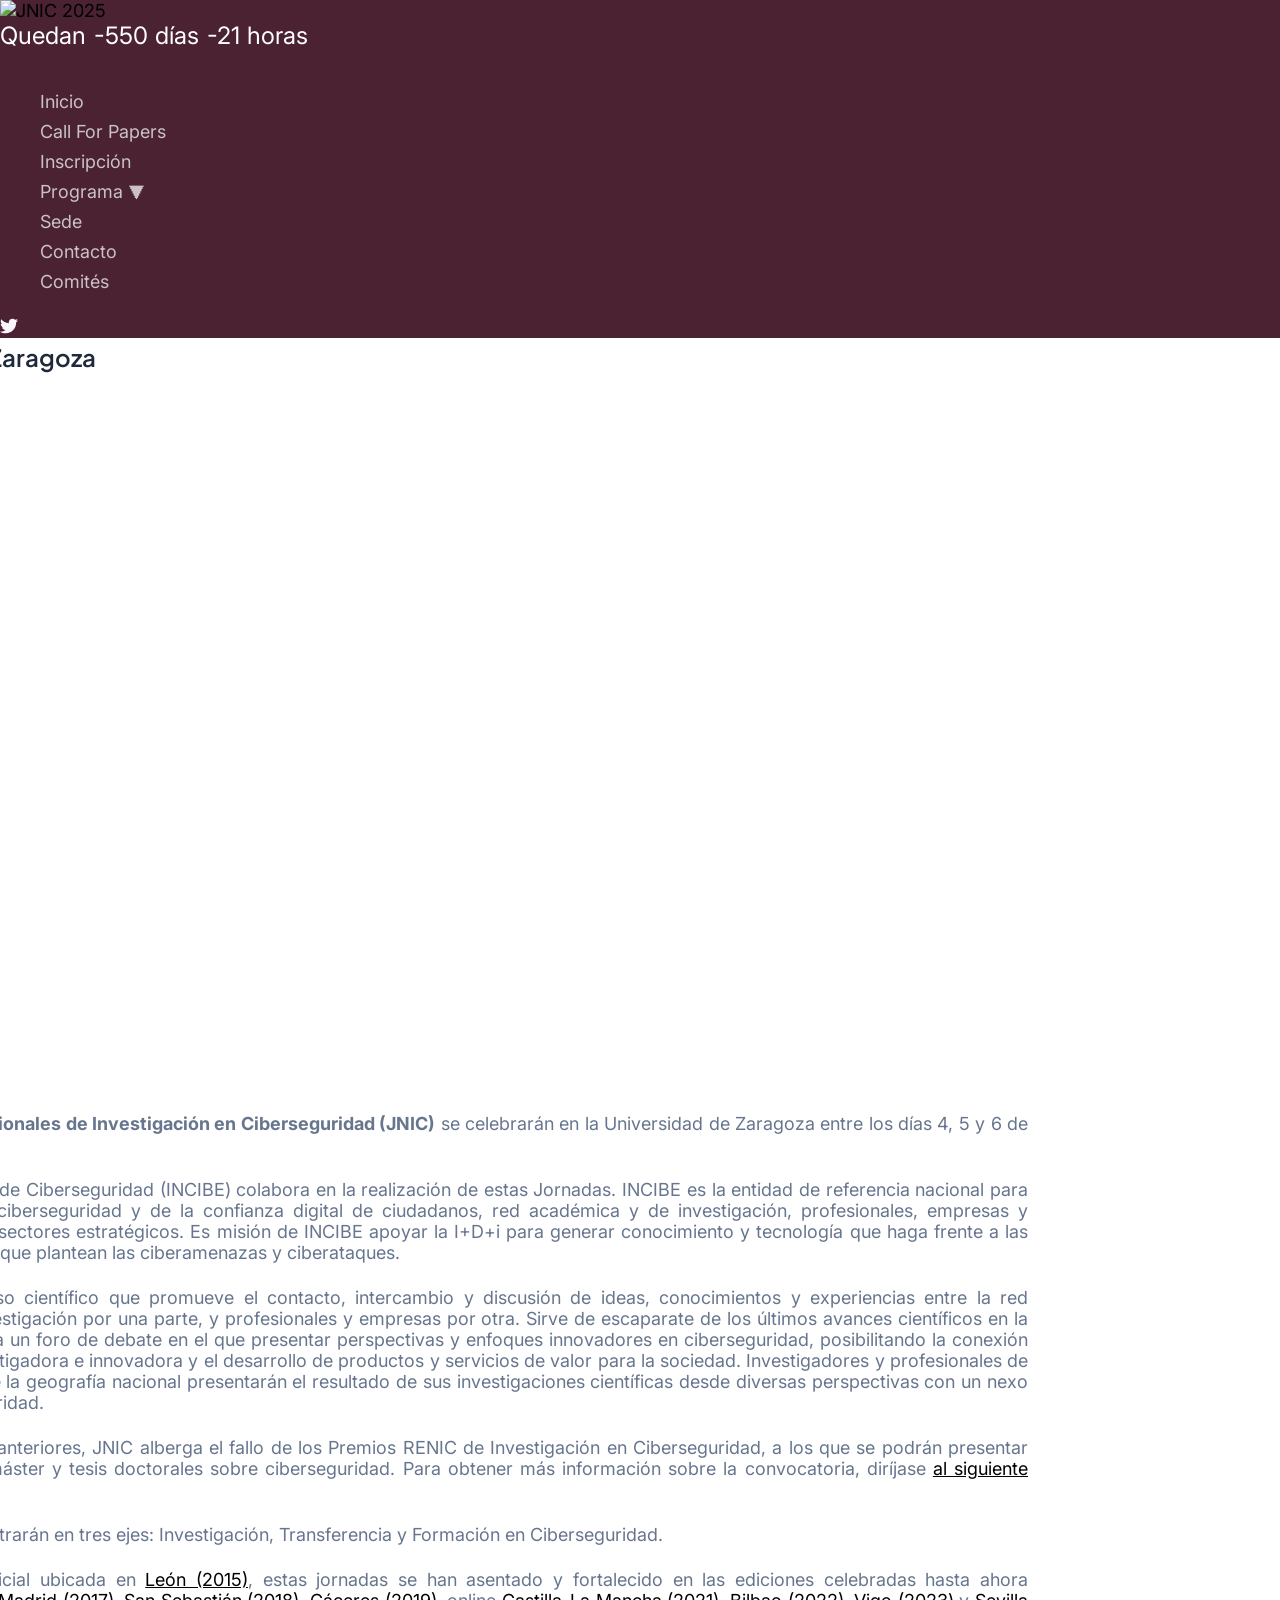
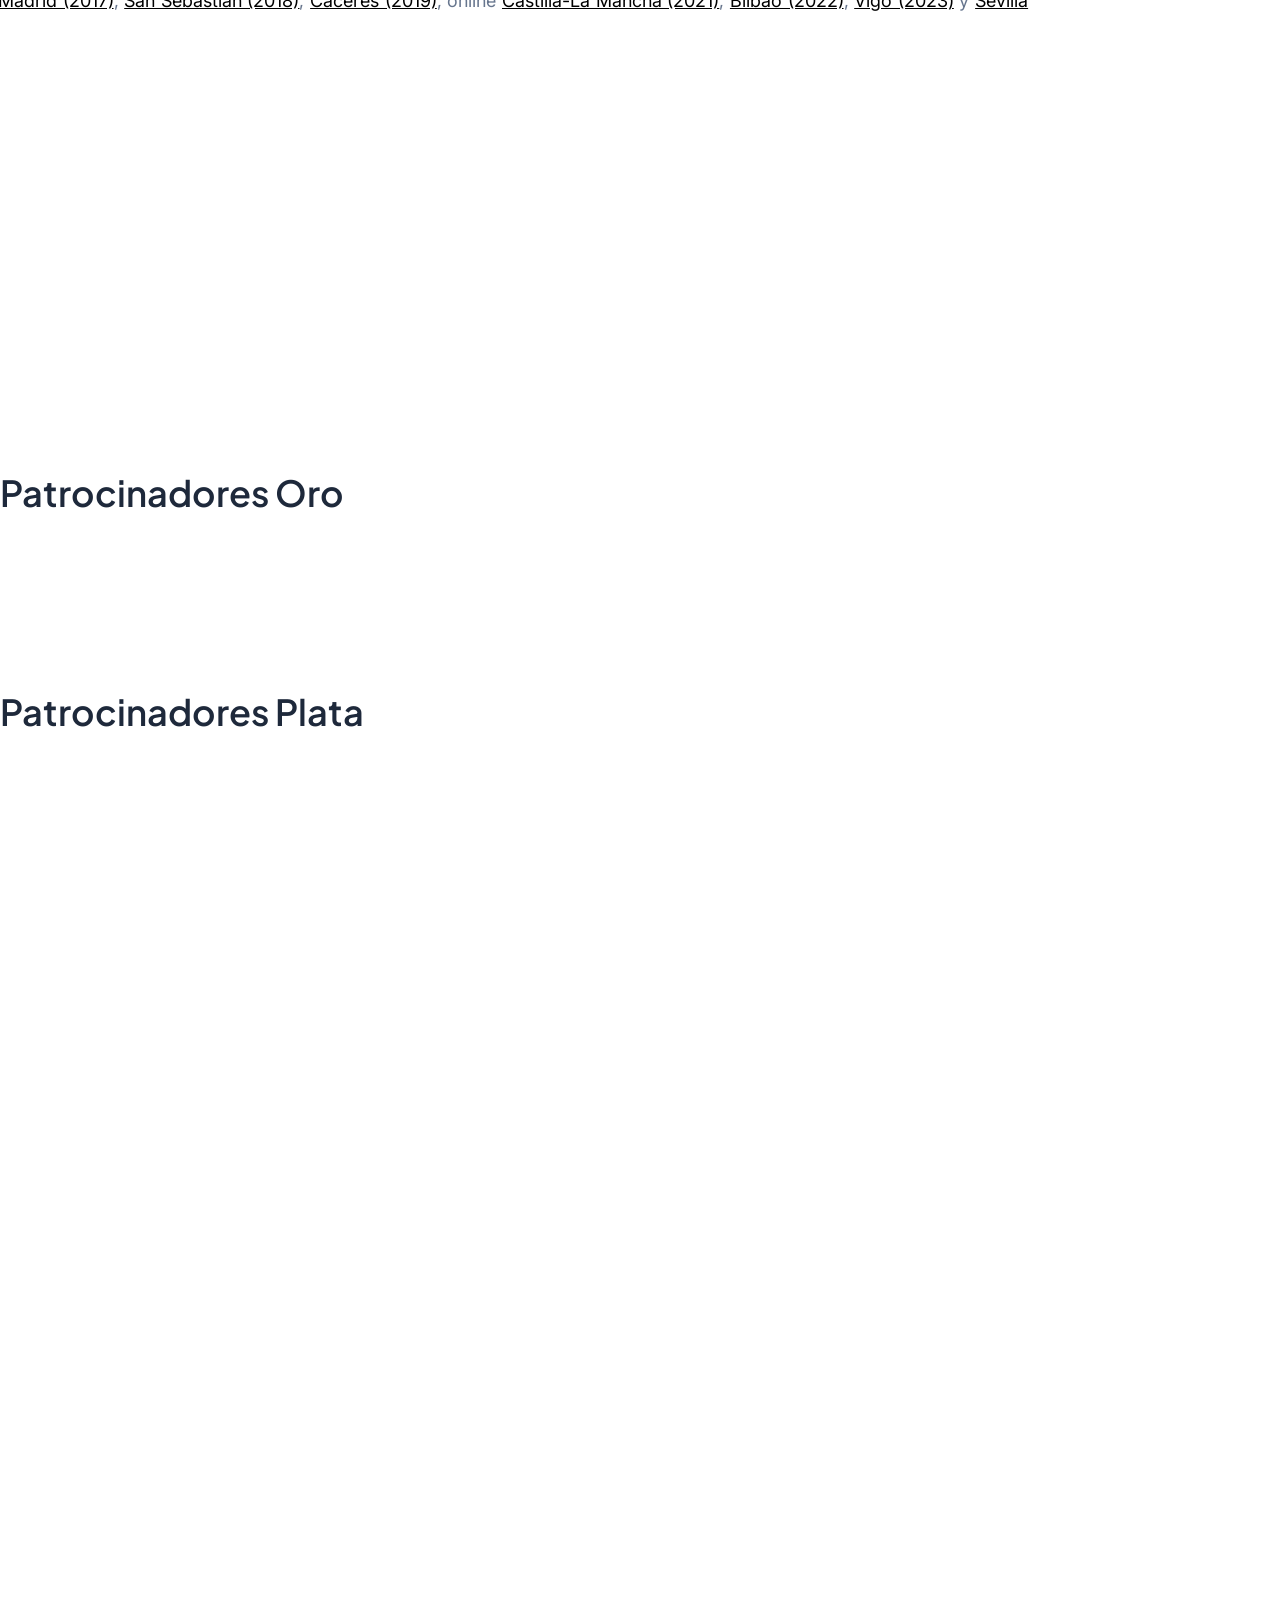
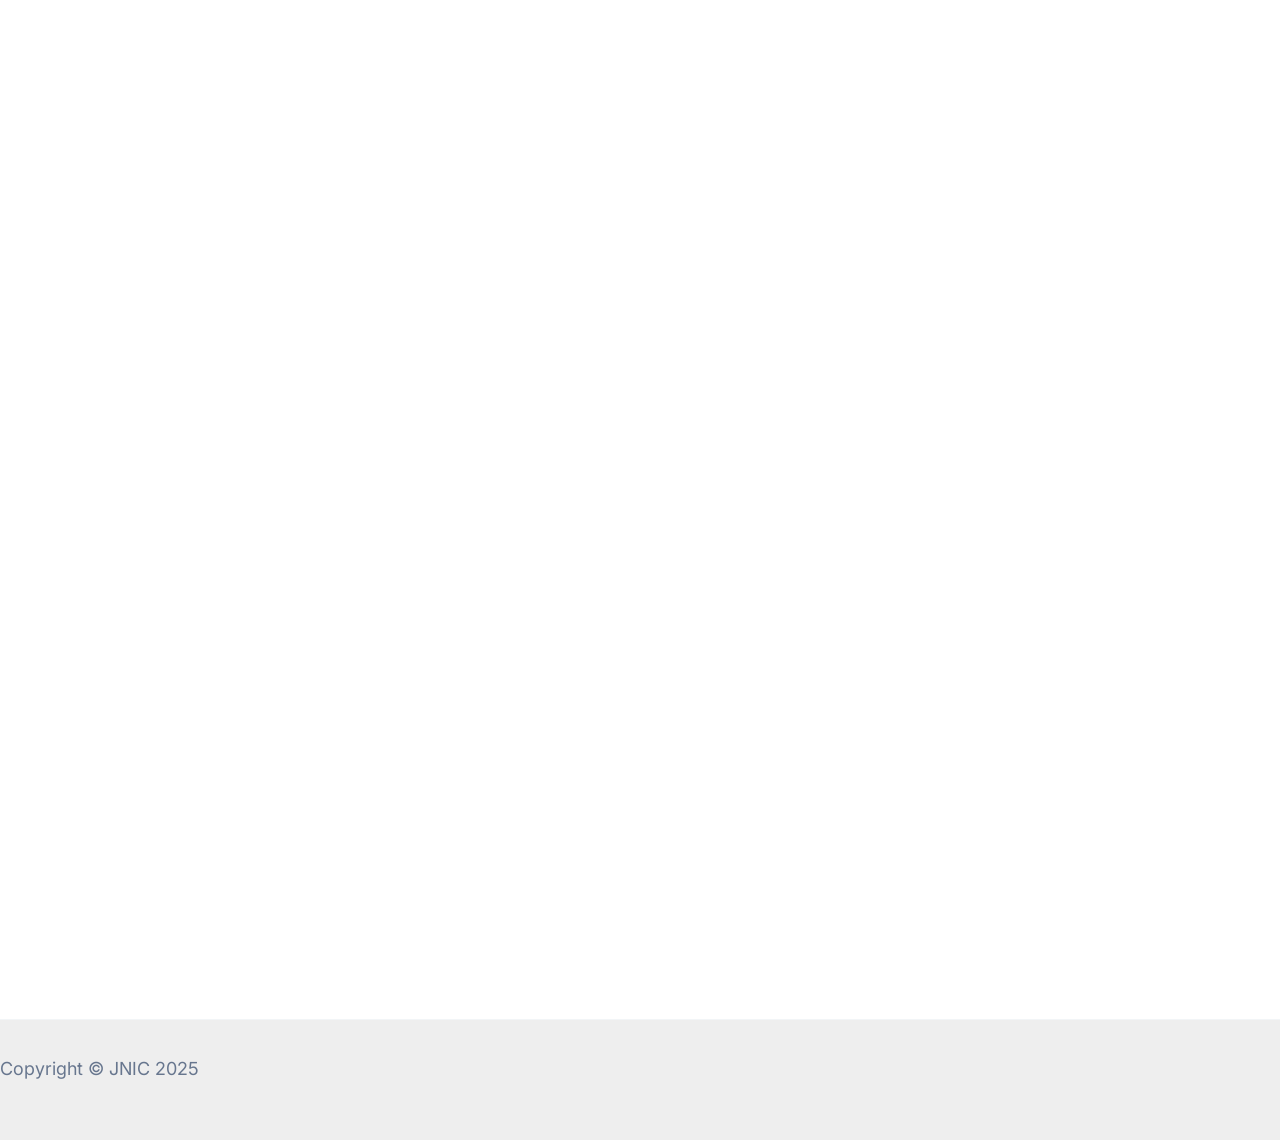
==== commit 671e01be: "Published research" ====
--- a/index.html
+++ b/index.html
@@ -11,7 +11,7 @@
 
 
 	<link rel="stylesheet" id="astra-theme-css-css"
-		href="https://jnic2025.github.io/wp-content/themes/astra/assets/css/minified/main.min.css" media="all">
+		href="https://2025.jnic.es/wp-content/themes/astra/assets/css/minified/main.min.css" media="all">
 	<style id="astra-theme-css-inline-css">
 		:root {
 			--ast-container-default-xlg-padding: 3em;
@@ -2738,7 +2738,7 @@
 		href="https://fonts.googleapis.com/css?family=Inter%3A400%2C600%7CPlus+Jakarta+Sans%3A600&display=fallback&ver=4.3.1"
 		media="all">
 	<link rel="stylesheet" id="wp-block-library-css"
-		href="https://jnic2025.github.io/wp-includes/css/dist/block-library/style.min.css" media="all">
+		href="https://2025.jnic.es/wp-includes/css/dist/block-library/style.min.css" media="all">
 	<style id="global-styles-inline-css">
 		body {
 			--wp--preset--color--black: #000000;
@@ -3386,14 +3386,14 @@
 		}
 	</style>
 
-	<link rel="icon" href="https://jnic2025.github.io/wp-content/uploads/images/JNIC/cropped-logo-1-32x32.png"
+	<link rel="icon" href="https://2025.jnic.es/wp-content/uploads/images/JNIC/cropped-logo-1-32x32.png"
 		sizes="32x32">
-	<link rel="icon" href="https://jnic2025.github.io/wp-content/uploads/images/JNIC/cropped-logo-1-192x192.png"
+	<link rel="icon" href="https://2025.jnic.es/wp-content/uploads/images/JNIC/cropped-logo-1-192x192.png"
 		sizes="192x192">
 	<link rel="apple-touch-icon"
-		href="https://jnic2025.github.io/wp-content/uploads/images/JNIC/cropped-logo-1-180x180.png">
+		href="https://2025.jnic.es/wp-content/uploads/images/JNIC/cropped-logo-1-180x180.png">
 	<meta name="msapplication-TileImage"
-		content="https://jnic2025.github.io/wp-content/uploads/images/JNIC/cropped-logo-1-270x270.png">
+		content="https://2025.jnic.es/wp-content/uploads/images/JNIC/cropped-logo-1-270x270.png">
 </head>
 
 <body itemtype="https://schema.org/WebPage" itemscope="itemscope"
@@ -3423,9 +3423,9 @@
 										<!-- HOME JNIC LOGO -->
 										<div class="site-branding ast-site-identity ast-flex"
 											itemtype="https://schema.org/Organization" itemscope="itemscope">
-											<span class="site-logo-img"><a href="https://jnic2025.github.io/"
+											<span class="site-logo-img"><a href="https://2025.jnic.es/"
 													class="custom-logo-link" rel="home" aria-current="page"><img
-														src="https://jnic2025.github.io/wp-content/uploads/images/2025/2025_LOGO_JNIC_Texto_y_Año_Blanco.png"
+														src="https://2025.jnic.es/wp-content/uploads/images/2025/2025_LOGO_JNIC_Texto_y_Año_Blanco.png"
 														class="custom-logo" alt="JNIC 2025" decoding="async"></a></span>
 										</div>
 										
@@ -3518,36 +3518,35 @@
 															class="main-header-menu ast-menu-shadow ast-nav-menu ast-flex  submenu-with-border stack-on-mobile">
 															<li id="menu-item-60"
 																class="menu-item menu-item-type-custom menu-item-object-custom menu-item-60">
-																<a rel="inicio" href="https://jnic2025.github.io/" class="menu-link">Inicio</a>
+																<a rel="inicio" href="https://2025.jnic.es/" class="menu-link">Inicio</a>
 															</li>
 															<li id="menu-item-885" class="menu-item menu-item-type-custom menu-item-object-custom menu-item-885">
-																<a href="https://jnic2025.github.io/cfp" class="menu-link">Call For Papers</a></li>
+																<a href="https://2025.jnic.es/cfp" class="menu-link">Call For Papers</a></li>
 																<li id="menu-item-1645"
 																	class="menu-item menu-item-type-custom menu-item-object-custom menu-item-1645">
-																	<a href="https://jnic2025.github.io/inscripcion" class="menu-link">Inscripción</a>
+																	<a href="https://2025.jnic.es/inscripcion" class="menu-link">Inscripción</a>
 																</li>
 															<li id="menu-item-1519"
 																class="menu-item menu-item-type-custom menu-item-object-custom menu-item-1519">
 																<a class="menu-link programaDrop"  href="#" onclick="dropPrograma();">Programa &#11206;</a>
 																<div class="dropdown-content" id="opcionesPrograma">
-																	<a href="https://jnic2025.github.io/invitados">Ponentes invitados</a>
-                                                                    <a href="https://jnic2025.github.io/agenda">Agenda</a>
-                                                                    <a href="#" class="tba">Papers</a>
-																	<a href="#" class="tba">Pósters</a>
+																	<a href="https://2025.jnic.es/invitados">Ponentes invitados</a>
+                                                                    <a href="https://2025.jnic.es/agenda">Agenda</a>
+                                                                    <a href="https://2025.jnic.es/trabajos">Trabajos</a>
 																</div>
 															</li>
 															<li id="menu-item-12"
 																class="menu-item menu-item-type-custom menu-item-object-custom menu-item-12">
-																<a href="https://jnic2025.github.io/sede" class="menu-link">Sede</a></li>
-															<!-- <li id="menu-item-15"
+																<a href="https://2025.jnic.es/sede" class="menu-link">Sede</a></li>
+															<li id="menu-item-15"
 																class="menu-item menu-item-type-custom menu-item-object-custom menu-item-15">
-																<a href="https://jnic2025.github.io/contacto" class="menu-link">Contacto</a></li> -->
+																<a href="https://2025.jnic.es/contacto" class="menu-link">Contacto</a></li>
 															<li id="menu-item-11"
 																class="menu-item menu-item-type-custom menu-item-object-custom menu-item-11">
-																<a href="https://jnic2025.github.io/comites" class="menu-link">Comités</a></li>
+																<a href="https://2025.jnic.es/comites" class="menu-link">Comités</a></li>
 															<!-- <li id="menu-item-1285"
 																class="menu-item menu-item-type-custom menu-item-object-custom menu-item-1285">
-																<a href="https://jnic2025.github.io/capture-the-flag" class="menu-link"
+																<a href="https://2025.jnic.es/capture-the-flag" class="menu-link"
 																	style="background-color: rgba(255, 255, 255, 0.15);margin-left: 20px;">Capture
 																	The Flag</a></li> -->
 														</ul>
@@ -3596,9 +3595,9 @@
 									<!-- HOME JNIC LOGO -->
 									<div class="site-branding ast-site-identity"
 										itemtype="https://schema.org/Organization" itemscope="itemscope">
-										<span class="site-logo-img"><a href="https://jnic2025.github.io/"
+										<span class="site-logo-img"><a href="https://2025.jnic.es/"
 												class="custom-logo-link" rel="home" aria-current="page"><img
-													src="https://jnic2025.github.io/wp-content/uploads/images/2025/2025_LOGO_JNIC_Texto_y_Año_Blanco.png"
+													src="https://2025.jnic.es/wp-content/uploads/images/2025/2025_LOGO_JNIC_Texto_y_Año_Blanco.png"
 													class="custom-logo" alt="JNIC 2025" decoding="async"></a></span>
 									</div>
 								</div>
@@ -3649,13 +3648,13 @@
 								<ul
 								class="main-header-menu ast-nav-menu ast-flex submenu-with-border astra-menu-animation-fade stack-on-mobile" style="background-color:rgba(82, 42, 56); border: none;">
 								<li class="page_item page-item-7 current-menu-item menu-item current-menu-item"><a
-									href="https://jnic2025.github.io/"
+									href="https://2025.jnic.es/"
 									class="menu-link" style="color: white; border: none">Inicio</a></li>
 									<li id="menu-item-885" class="menu-item menu-item-type-custommenu-item-object-custom menu-item-885">
-										<a href="https://jnic2025.github.io/cfp" class="menu-link"
+										<a href="https://2025.jnic.es/cfp" class="menu-link"
 										style="color: white; border: none">Call For Papers</a></li>
 										<li class="page_item page-item-389 menu-item"><a
-											href="https://jnic2025.github.io/inscripcion/"
+											href="https://2025.jnic.es/inscripcion/"
 											class="menu-link" style="color: white; border: none">Inscripción</a></li>
 										<li class="page_item page-item-259 menu-item">
 											<a href="#" class="menu-link" style="color: white; border: none">Programa &#11206;</a>
@@ -3670,10 +3669,9 @@
 																	<ul
 																		class="main-header-menu ast-nav-submenu ast-flex submenu-with-border astra-menu-animation-fade stack-on-mobile" style="background-color:rgb(99, 59, 73); border: none;">
 																		<li class="page_item page-item-202 menu-item">
-																			<a href="https://jnic2025.github.io/invitados" class="menu-link" style="color: white; border: none">Ponentes invitados</a>
-																			<a href="https://jnic2025.github.io/agenda" class="menu-link" style="color: white; border: none">Agenda</a>
-																			<a href="#" class="menu-link tba" style="color: white; border: none">Papers</a>
-																			<a href="#" class="menu-link tba" style="color: white; border: none">Pósters</a>
+																			<a href="https://2025.jnic.es/invitados" class="menu-link" style="color: white; border: none">Ponentes invitados</a>
+																			<a href="https://2025.jnic.es/agenda" class="menu-link" style="color: white; border: none">Agenda</a>
+																			<a href="https://2025.jnic.es/trabajos" class="menu-link" style="color: white; border: none">Trabajos</a>
 																		</li>
 																	</ul>
 																</div>
@@ -3683,16 +3681,16 @@
 												</div>
 											</li>
 											<li class="page_item page-item-202 menu-item"><a
-												href="https://jnic2025.github.io/sede/"
+												href="https://2025.jnic.es/sede/"
 												class="menu-link" style="color: white; border: none">Sede</a></li>
 											<li class="page_item page-item-371 menu-item"><a
-												href="https://jnic2025.github.io/contacto/"
+												href="https://2025.jnic.es/contacto/"
 												class="menu-link" style="color: white; border: none">Contacto</a></li>
 											<li class="page_item page-item-340 menu-item"><a
-												href="https://jnic2025.github.io/comites/"
+												href="https://2025.jnic.es/comites/"
 												class="menu-link" style="color: white; border: none">Comités</a></li>
 											<!-- <li class="page_item page-item-472 menu-item"><a
-												href="https://jnic2025.github.io/capture-the-flag/"
+												href="https://2025.jnic.es/capture-the-flag/"
 												class="menu-link" style="color: white; border: none">Capture-The-Flag</a></li> -->
 										</ul>
 									</div>
@@ -3758,14 +3756,14 @@
 										style="background:linear-gradient(35deg,rgb(6,0,151) 0%,rgb(52,4,94) 0%,rgb(71,8,8) 68%)"></span><img
 										fetchpriority="high" decoding="async"
 										class="wp-block-cover__image-background wp-image-662" alt=""
-										src="https://jnic2025.github.io/wp-content/uploads/images/spain-scaled.jpg"
+										src="https://2025.jnic.es/wp-content/uploads/images/spain-scaled.jpg"
 										style="object-position:49% 35%" data-object-fit="cover">
 									<div class="wp-block-cover__inner-container is-layout-flow wp-container-core-cover-is-layout-1 wp-block-cover-is-layout-flow">
 										<div class="inherit-container-width wp-block-group alignwide is-layout-constrained wp-block-group-is-layout-constrained">
 
 											<!-- JNIC LOGO -->
 											<figure class="wp-block-image aligncenter size-full is-resized"><img decoding="async" width="500vh"
-												src="https://jnic2025.github.io/wp-content/uploads/images/2025/2025_LOGO_JNIC_NEGATIVO.png"
+												src="https://2025.jnic.es/wp-content/uploads/images/2025/2025_LOGO_JNIC_NEGATIVO.png"
 												alt="" class="wp-image-88"></figure>
 
 											<!-- JNIC EDITION -->
@@ -3784,7 +3782,7 @@
 													<!-- INCIBE LOGO -->
 													<figure class="wp-block-image aligncenter size-full is-resized"><img
 															loading="lazy" decoding="async" width="250vw" style="margin-right: 5vw;"
-															src="https://jnic2025.github.io/wp-content/uploads/images/INCIBE/incibe_white.png"
+															src="https://2025.jnic.es/wp-content/uploads/images/INCIBE/incibe_white.png"
 															alt="" class="wp-image-117"></figure>
 												</div>
 
@@ -3793,7 +3791,7 @@
 													<!-- UNI1 LOGO -->
 													<figure class="wp-block-image aligncenter size-full is-resized"><img
 															loading="lazy" decoding="async" width="250vw" style="margin-right: 5vw;"
-															src="https://jnic2025.github.io/wp-content/uploads/images/UNIZAR/logo_UZ_white.png"
+															src="https://2025.jnic.es/wp-content/uploads/images/UNIZAR/logo_UZ_white.png"
 															alt="" class="wp-image-118"></figure>
 												</div>
 
@@ -3802,7 +3800,7 @@
 													<!-- UNI2 LOGO -->
 													<figure class="wp-block-image aligncenter size-full is-resized">
 														<img loading="lazy" decoding="async" width="250vw"
-															src="https://jnic2025.github.io/wp-content/uploads/images/UC3M/uc3m_logo_white.png"
+															src="https://2025.jnic.es/wp-content/uploads/images/UC3M/uc3m_logo_white.png"
 															alt="" class="wp-image-756"></figure>
 												</div>
 											</div>
@@ -3844,7 +3842,7 @@
 											<figure
 												class="wp-block-image aligncenter size-full is-resized is-style-default">
 												<img loading="lazy" decoding="async" width="96" height="96"
-													src="https://jnic2025.github.io/wp-content/uploads/images/icons8-conference-foreground-selected-96.png"
+													src="https://2025.jnic.es/wp-content/uploads/images/icons8-conference-foreground-selected-96.png"
 													alt="" class="wp-image-107"
 													style="object-fit:cover;width:50px;height:50px"></figure>
 
@@ -3859,7 +3857,7 @@
 											class="wp-block-column is-vertically-aligned-top is-layout-flow wp-container-core-column-is-layout-5 wp-block-column-is-layout-flow">
 											<figure class="wp-block-image aligncenter size-full is-resized"><img
 													loading="lazy" decoding="async" width="96" height="96"
-													src="https://jnic2025.github.io/wp-content/uploads/images/icons8-creatividad-96.png"
+													src="https://2025.jnic.es/wp-content/uploads/images/icons8-creatividad-96.png"
 													alt="" class="wp-image-108"
 													style="object-fit:cover;width:49px;height:auto"></figure>
 
@@ -3875,7 +3873,7 @@
 											class="wp-block-column is-vertically-aligned-top is-layout-flow wp-container-core-column-is-layout-6 wp-block-column-is-layout-flow">
 											<figure class="wp-block-image aligncenter size-full is-resized"><img
 													loading="lazy" decoding="async" width="96" height="96"
-													src="https://jnic2025.github.io/wp-content/uploads/images/icons8-greek-helmet-96.png"
+													src="https://2025.jnic.es/wp-content/uploads/images/icons8-greek-helmet-96.png"
 													alt="" class="wp-image-109"
 													style="object-fit:cover;width:50px;height:50px"></figure>
 
@@ -3890,7 +3888,7 @@
 											class="wp-block-column is-vertically-aligned-top is-layout-flow wp-container-core-column-is-layout-7 wp-block-column-is-layout-flow">
 											<figure class="wp-block-image aligncenter size-full is-resized"><img
 													loading="lazy" decoding="async" width="96" height="96"
-													src="https://jnic2025.github.io/wp-content/uploads/images/icons8-trofeo-96.png"
+													src="https://2025.jnic.es/wp-content/uploads/images/icons8-trofeo-96.png"
 													alt="" class="wp-image-110"
 													style="object-fit:cover;width:50px;height:50px"></figure>
 
@@ -3938,7 +3936,7 @@
 									<p style="text-align: justify">Como en ediciones anteriores, JNIC alberga el fallo de los Premios RENIC
 										de Investigación en Ciberseguridad, a los que se podrán presentar trabajos de fin de máster y 
 										tesis doctorales sobre ciberseguridad. Para obtener más información sobre la convocatoria, diríjase 
-										<a href="https://jnic2025.github.io/wp-content/uploads/BasesPremiosRENIC-2025.pdf">al siguiente enlace</a>.</p>
+										<a href="https://2025.jnic.es/wp-content/uploads/BasesPremiosRENIC-2025.pdf">al siguiente enlace</a>.</p>
 
 									<p style="text-align: justify">Las Jornadas se centrarán en tres ejes:
 										Investigación, Transferencia y Formación en Ciberseguridad.</p>
@@ -3967,7 +3965,7 @@
 									
 									<!-- JNIC EDITION LOGO -->
 									<figure class="wp-block-image aligncenter size-large is-resized"><img loading="lazy" decoding="async"
-											src="https://jnic2025.github.io/wp-content/uploads/images/JNIC/logojnicweb.png"
+											src="https://2025.jnic.es/wp-content/uploads/images/JNIC/logojnicweb.png"
 											alt="" class="wp-image" width="500vw"></figure>
 
 
@@ -3987,7 +3985,7 @@
 														style="flex-basis:470px">
 														<figure class="wp-block-image aligncenter size-full is-resized">
 															<img loading="lazy" decoding="async" width="600vh"
-																src="https://jnic2025.github.io/wp-content/uploads/images/Ministerio/15-4- MTDFP.Gob + SEDIA.jpg"
+																src="https://2025.jnic.es/wp-content/uploads/images/Ministerio/15-4- MTDFP.Gob + SEDIA.jpg"
 																alt="" class="wp-image-964"></figure>
 													</div>
 
@@ -3997,7 +3995,7 @@
 														<figure class="wp-block-image aligncenter size-full is-resized">
 															<a href="https://www.incibe.es/"><img loading="lazy"
 																	decoding="async" width="400vh"
-																	src="https://jnic2025.github.io/wp-content/uploads/images/INCIBE/incibe.png"
+																	src="https://2025.jnic.es/wp-content/uploads/images/INCIBE/incibe.png"
 																	alt="" class="wp-image-1484"></a>
 														</figure>
 													</div>
@@ -4008,10 +4006,10 @@
 														<figure class="wp-block-image size-full is-resized"><a
 																href="https://investigacion.us.es/"><img loading="lazy"
 																	decoding="async" width="1696" height="686"
-																	src="https://jnic2025.github.io/wp-content/uploads/2024/05/INVES2.png"
+																	src="https://2025.jnic.es/wp-content/uploads/2024/05/INVES2.png"
 																	alt="" class="wp-image-1478"
 																	style="width:417px;height:auto"
-																	srcset="https://jnic2025.github.io/wp-content/uploads/2024/05/INVES2.png 1696w,https://jnic2025.github.io/wp-content/uploads/2024/05/INVES2-300x121.png 300w,https://jnic2025.github.io/wp-content/uploads/2024/05/INVES2-1024x414.png 1024w,https://jnic2025.github.io/wp-content/uploads/2024/05/INVES2-768x311.png 768w,https://jnic2025.github.io/wp-content/uploads/2024/05/INVES2-1536x621.png 1536w"
+																	srcset="https://2025.jnic.es/wp-content/uploads/2024/05/INVES2.png 1696w,https://2025.jnic.es/wp-content/uploads/2024/05/INVES2-300x121.png 300w,https://2025.jnic.es/wp-content/uploads/2024/05/INVES2-1024x414.png 1024w,https://2025.jnic.es/wp-content/uploads/2024/05/INVES2-768x311.png 768w,https://2025.jnic.es/wp-content/uploads/2024/05/INVES2-1536x621.png 1536w"
 																	sizes="(max-width: 1696px) 100vw, 1696px"></a>
 														</figure>
 													</div> -->
@@ -4037,7 +4035,7 @@
 													<figure class="wp-block-image size-full is-resized"><a
 															href="https://renic.es/es"><img loading="lazy"
 																decoding="async" width="300vh"
-																src="https://jnic2025.github.io/wp-content/uploads/2024/01/renic-logo.png"
+																src="https://2025.jnic.es/wp-content/uploads/2024/01/renic-logo.png"
 																alt="" class="wp-image-726"></a></figure>
 												</div>
 
@@ -4048,7 +4046,7 @@
                                                 <figure class="wp-block-image size-full is-resized"><a
                                                     href="https://renic.es/es"><img loading="lazy"
                                                     decoding="async" width="300vh"
-                                                    src="https://jnic2025.github.io/wp-content/uploads/images/2025/CatedraViewnext-UEX.jpg"
+                                                    src="https://2025.jnic.es/wp-content/uploads/images/2025/CatedraViewnext-UEX.jpg"
                                                     alt="" class="wp-image-726"></a></figure>
 												</div>
 											</div>
@@ -4069,7 +4067,7 @@
 													<figure class="wp-block-image size-full is-resized"><a
 															href="https://renic.es/es"><img loading="lazy"
 																decoding="async" width="300vh"
-																src="https://jnic2025.github.io/wp-content/uploads/images/2025/BeOneSec.png"
+																src="https://2025.jnic.es/wp-content/uploads/images/2025/BeOneSec.png"
 																alt="" class="wp-image-726"></a></figure>
 												</div>
 
@@ -4080,7 +4078,7 @@
 													<figure class="wp-block-image size-full is-resized"><a
 															href="https://renic.es/es"><img loading="lazy"
 																decoding="async" width="300vh"
-																src="https://jnic2025.github.io/wp-content/uploads/images/2025/Inetum-crop.png"
+																src="https://2025.jnic.es/wp-content/uploads/images/2025/Inetum-crop.png"
 																alt="" class="wp-image-726"></a></figure>
 												</div>
 
@@ -4091,7 +4089,7 @@
 													<figure class="wp-block-image size-full is-resized"><a
 															href="https://renic.es/es"><img loading="lazy"
 																decoding="async" width="300vh"
-																src="https://jnic2025.github.io/wp-content/uploads/images/2025/LogoSeycob.png"
+																src="https://2025.jnic.es/wp-content/uploads/images/2025/LogoSeycob.png"
 																alt="" class="wp-image-726"></a></figure>
 												</div>
 											</div>
@@ -4109,10 +4107,10 @@
 										style="background:linear-gradient(135deg,rgb(107,40,86) 0%,rgb(76,0,28) 39%,rgb(39,0,0) 99%,rgb(98,14,14) 100%)"></span><img
 										loading="lazy" decoding="async" width="2560" height="1707"
 										class="wp-block-cover__image-background wp-image-662" alt=""
-										src="https://jnic2025.github.io/wp-content/uploads/images/spain-scaled.jpg"
+										src="https://2025.jnic.es/wp-content/uploads/images/spain-scaled.jpg"
 										style="object-position:34% 29%" data-object-fit="cover"
 										data-object-position="34% 29%"
-										srcset="https://jnic2025.github.io/wp-content/uploads/images/spain-scaled.jpg 2560w,https://jnic2025.github.io/wp-content/uploads/images/spain-300x200.jpg 300w,https://jnic2025.github.io/wp-content/uploads/images/spain-1024x683.jpg 1024w,https://jnic2025.github.io/wp-content/uploads/images/spain-768x512.jpg 768w,https://jnic2025.github.io/wp-content/uploads/images/spain-1536x1024.jpg 1536w,https://jnic2025.github.io/wp-content/uploads/images/spain-2048x1365.jpg 2048w"
+										srcset="https://2025.jnic.es/wp-content/uploads/images/spain-scaled.jpg 2560w,https://2025.jnic.es/wp-content/uploads/images/spain-300x200.jpg 300w,https://2025.jnic.es/wp-content/uploads/images/spain-1024x683.jpg 1024w,https://2025.jnic.es/wp-content/uploads/images/spain-768x512.jpg 768w,https://2025.jnic.es/wp-content/uploads/images/spain-1536x1024.jpg 1536w,https://2025.jnic.es/wp-content/uploads/images/spain-2048x1365.jpg 2048w"
 										sizes="(max-width: 2560px) 100vw, 2560px">
 									<div
 										class="wp-block-cover__inner-container is-layout-flow wp-container-core-cover-is-layout-3 wp-block-cover-is-layout-flow">
@@ -4120,13 +4118,13 @@
 											id="contact" style="padding-top:104px;padding-bottom:104px">
 											<figure class="wp-block-image aligncenter size-full"><img loading="lazy"
 													decoding="async" width="216" height="219"
-													src="https://jnic2025.github.io/wp-content/uploads/images/JNIC/logo_white.png"
+													src="https://2025.jnic.es/wp-content/uploads/images/JNIC/logo_white.png"
 													alt="" class="wp-image-179"></figure>
 										</div> -->
 										<div class="wp-block-group alignwide is-layout-constrained wp-container-core-group-is-layout-9 wp-block-group-is-layout-constrained"
 											id="contact" style="padding-top:1%;padding-bottom:1%">
 											<figure class="wp-block-image aligncenter size-full"><img loading="lazy" decoding="async"
-												src="https://jnic2025.github.io/wp-content/uploads/images/JNIC/logo_white.png"
+												src="https://2025.jnic.es/wp-content/uploads/images/JNIC/logo_white.png"
 												alt="" class="wp-image" style="width: 70%;"></figure>
 										</div>
 									</div>
@@ -4344,7 +4342,7 @@
 	<script id="astra-theme-js-js-extra">
 		var astra = { "break_point": "921", "isRtl": "", "is_scroll_to_id": "1", "is_scroll_to_top": "1", "is_header_footer_builder_active": "1" };
 	</script>
-	<script src="https://jnic2025.github.io/wp-content/themes/astra/assets/js/minified/frontend.min.js"
+	<script src="https://2025.jnic.es/wp-content/themes/astra/assets/js/minified/frontend.min.js"
 		id="astra-theme-js-js"></script>
 	<script>
 		/(trident|msie)/i.test(navigator.userAgent) && document.getElementById && window.addEventListener && window.addEventListener("hashchange", function () { var t, e = location.hash.substring(1); /^[A-z0-9_-]+$/.test(e) && (t = document.getElementById(e)) && (/^(?:a|select|input|button|textarea)$/i.test(t.tagName) || (t.tabIndex = -1), t.focus()) }, !1);
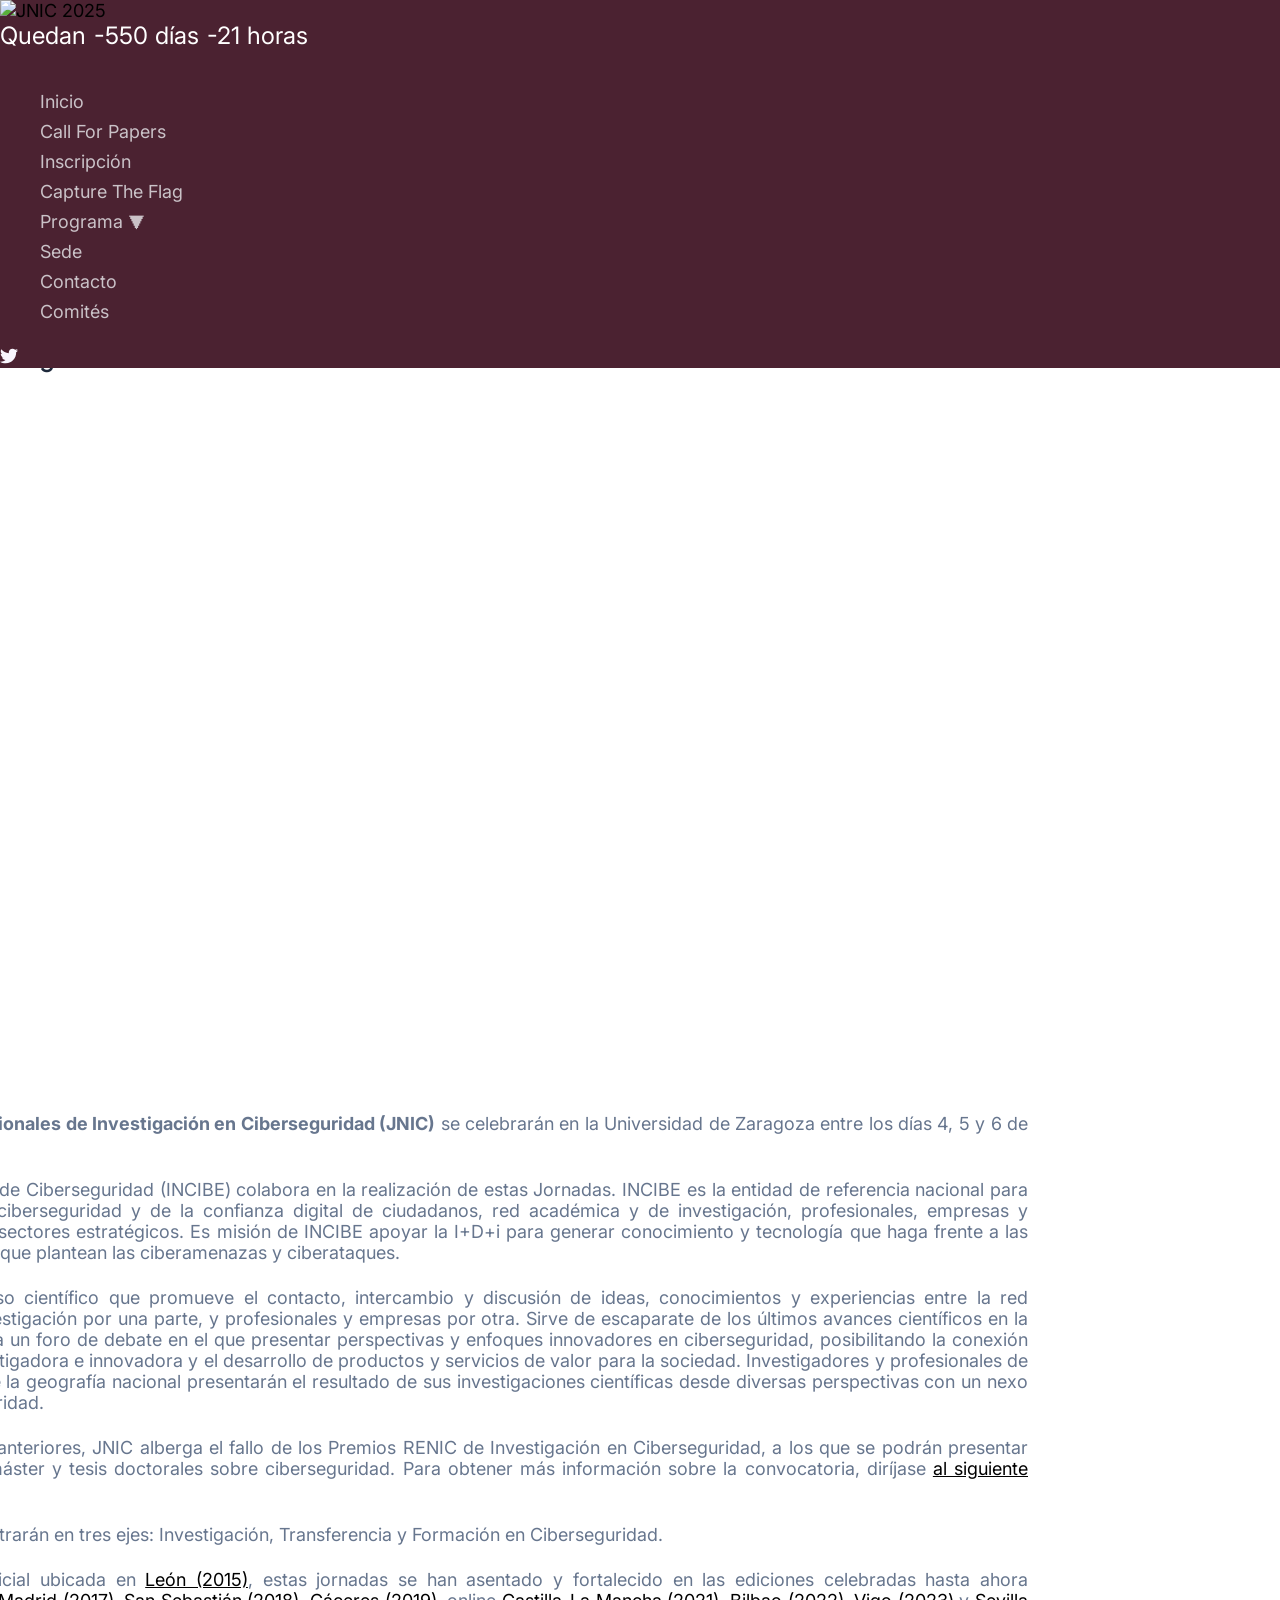
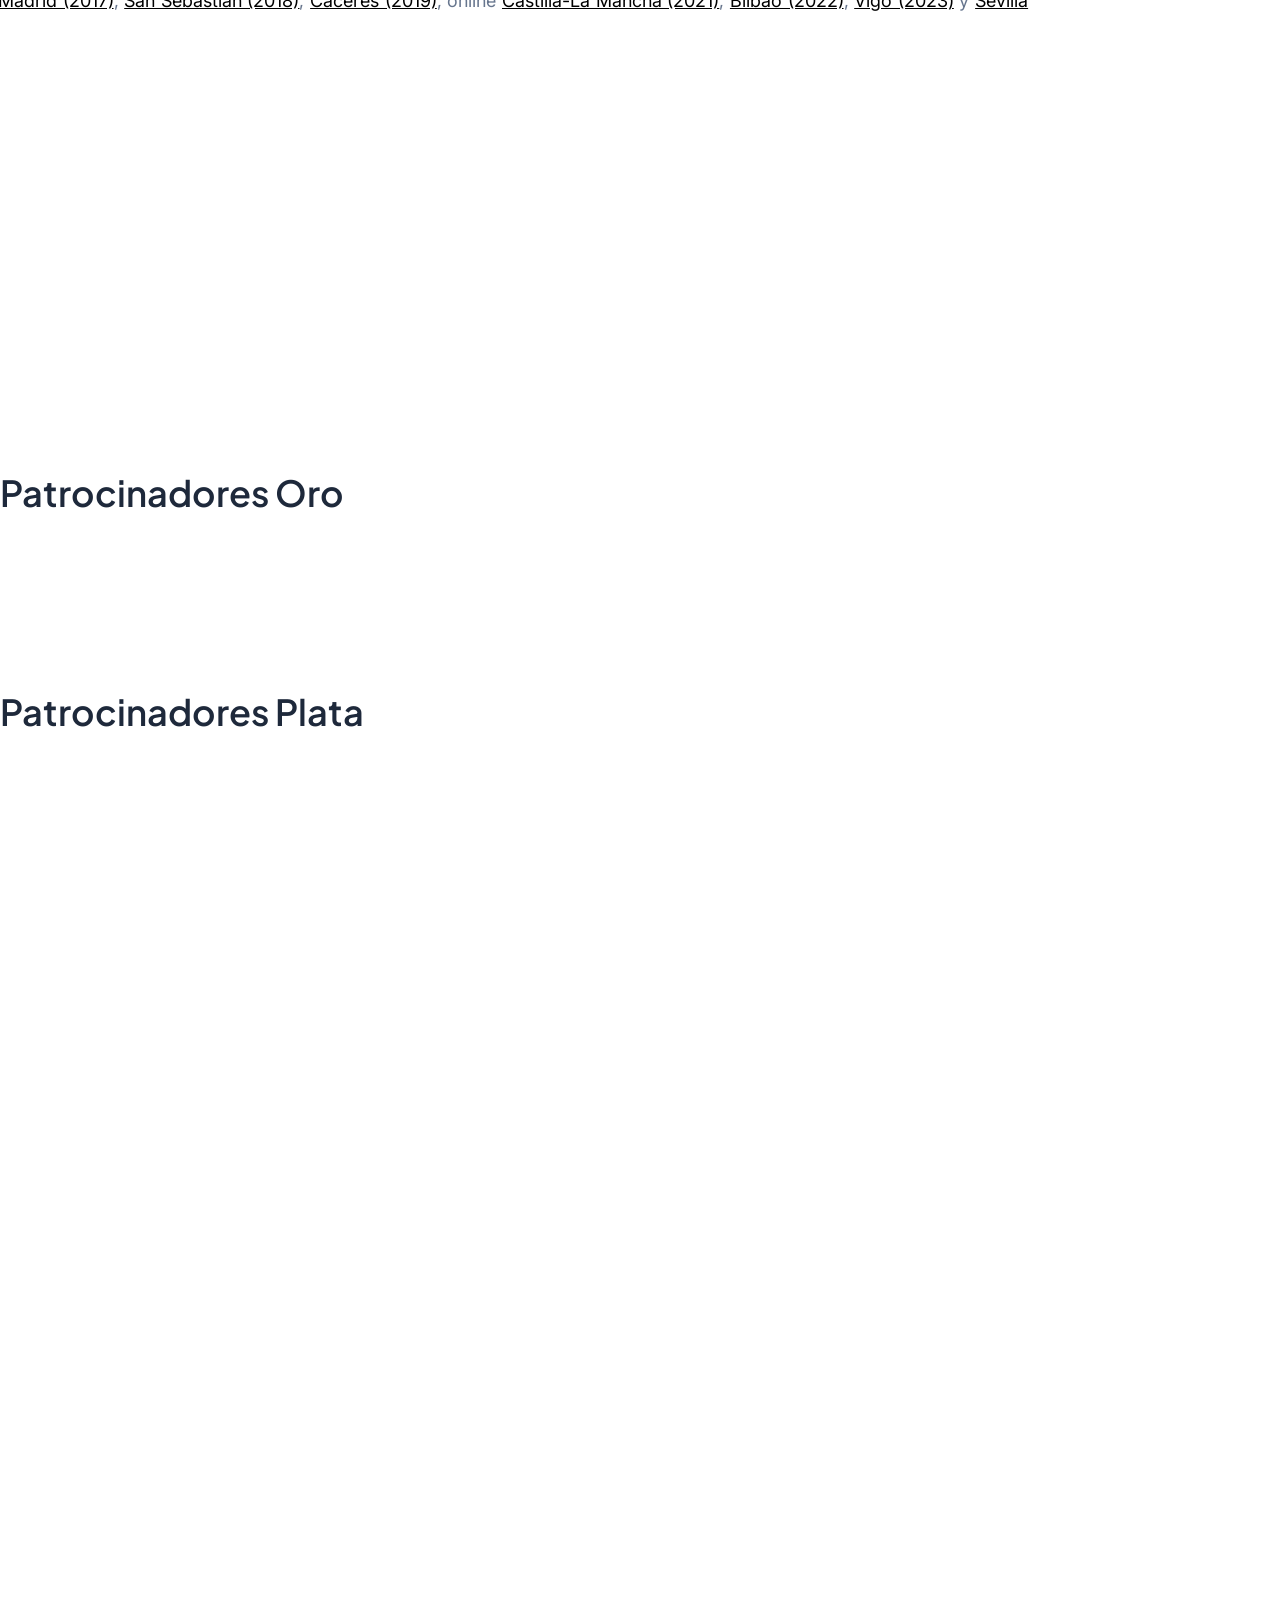
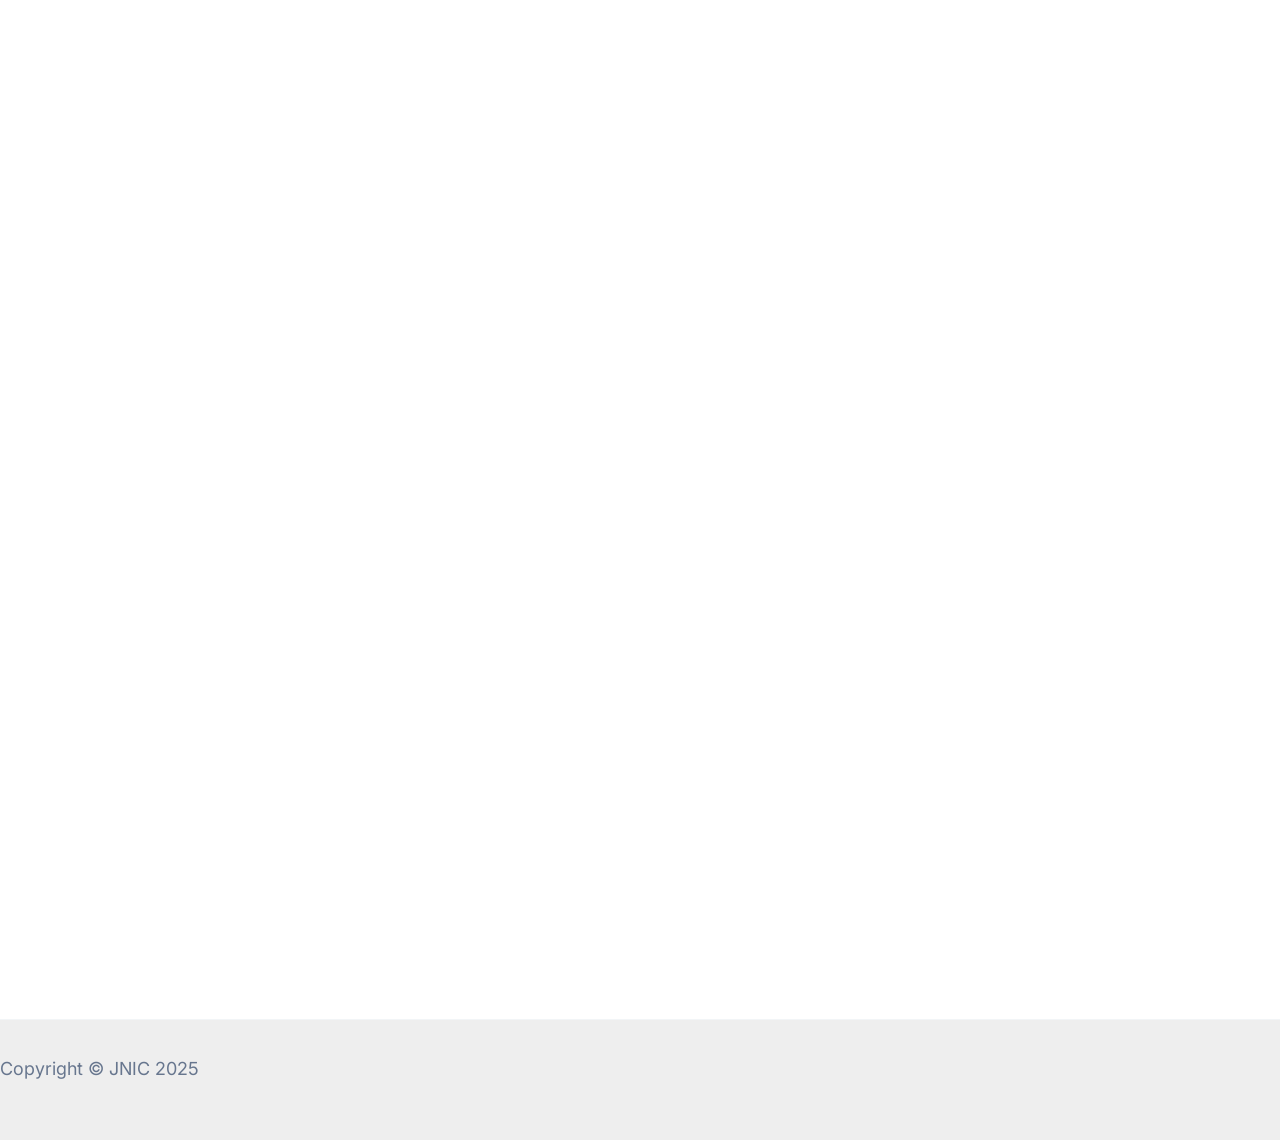
==== commit d4e11c95: "CTF" ====
--- a/index.html
+++ b/index.html
@@ -3522,10 +3522,14 @@
 															</li>
 															<li id="menu-item-885" class="menu-item menu-item-type-custom menu-item-object-custom menu-item-885">
 																<a href="https://2025.jnic.es/cfp" class="menu-link">Call For Papers</a></li>
-																<li id="menu-item-1645"
-																	class="menu-item menu-item-type-custom menu-item-object-custom menu-item-1645">
-																	<a href="https://2025.jnic.es/inscripcion" class="menu-link">Inscripción</a>
-																</li>
+															<li id="menu-item-1645"
+																class="menu-item menu-item-type-custom menu-item-object-custom menu-item-1645">
+																<a href="https://2025.jnic.es/inscripcion" class="menu-link">Inscripción</a>
+															</li>
+															<li id="menu-item-1645"
+																class="menu-item menu-item-type-custom menu-item-object-custom menu-item-1645">
+																<a href="https://2025.jnic.es/ctf" class="menu-link">Capture The Flag</a>
+															</li>
 															<li id="menu-item-1519"
 																class="menu-item menu-item-type-custom menu-item-object-custom menu-item-1519">
 																<a class="menu-link programaDrop"  href="#" onclick="dropPrograma();">Programa &#11206;</a>
@@ -3544,11 +3548,6 @@
 															<li id="menu-item-11"
 																class="menu-item menu-item-type-custom menu-item-object-custom menu-item-11">
 																<a href="https://2025.jnic.es/comites" class="menu-link">Comités</a></li>
-															<!-- <li id="menu-item-1285"
-																class="menu-item menu-item-type-custom menu-item-object-custom menu-item-1285">
-																<a href="https://2025.jnic.es/capture-the-flag" class="menu-link"
-																	style="background-color: rgba(255, 255, 255, 0.15);margin-left: 20px;">Capture
-																	The Flag</a></li> -->
 														</ul>
 													</div>
 												</nav>
@@ -3656,8 +3655,11 @@
 										<li class="page_item page-item-389 menu-item"><a
 											href="https://2025.jnic.es/inscripcion/"
 											class="menu-link" style="color: white; border: none">Inscripción</a></li>
+										<li class="page_item page-item-472 menu-item"><a
+											href="https://2025.jnic.es/ctf/"
+											class="menu-link" style="color: white; border: none">Capture The Flag</a></li>
 										<li class="page_item page-item-259 menu-item">
-											<a href="#" class="menu-link" style="color: white; border: none">Programa &#11206;</a>
+											<a href="#" class="menu-link" style="color: white; border: none">Programa</a>
 												
 												<!-- SECTION SUBSUBMENU -->
 												<div class="ast-mobile-header-content content-align-flex-start">
@@ -3689,9 +3691,6 @@
 											<li class="page_item page-item-340 menu-item"><a
 												href="https://2025.jnic.es/comites/"
 												class="menu-link" style="color: white; border: none">Comités</a></li>
-											<!-- <li class="page_item page-item-472 menu-item"><a
-												href="https://2025.jnic.es/capture-the-flag/"
-												class="menu-link" style="color: white; border: none">Capture-The-Flag</a></li> -->
 										</ul>
 									</div>
 								</nav>
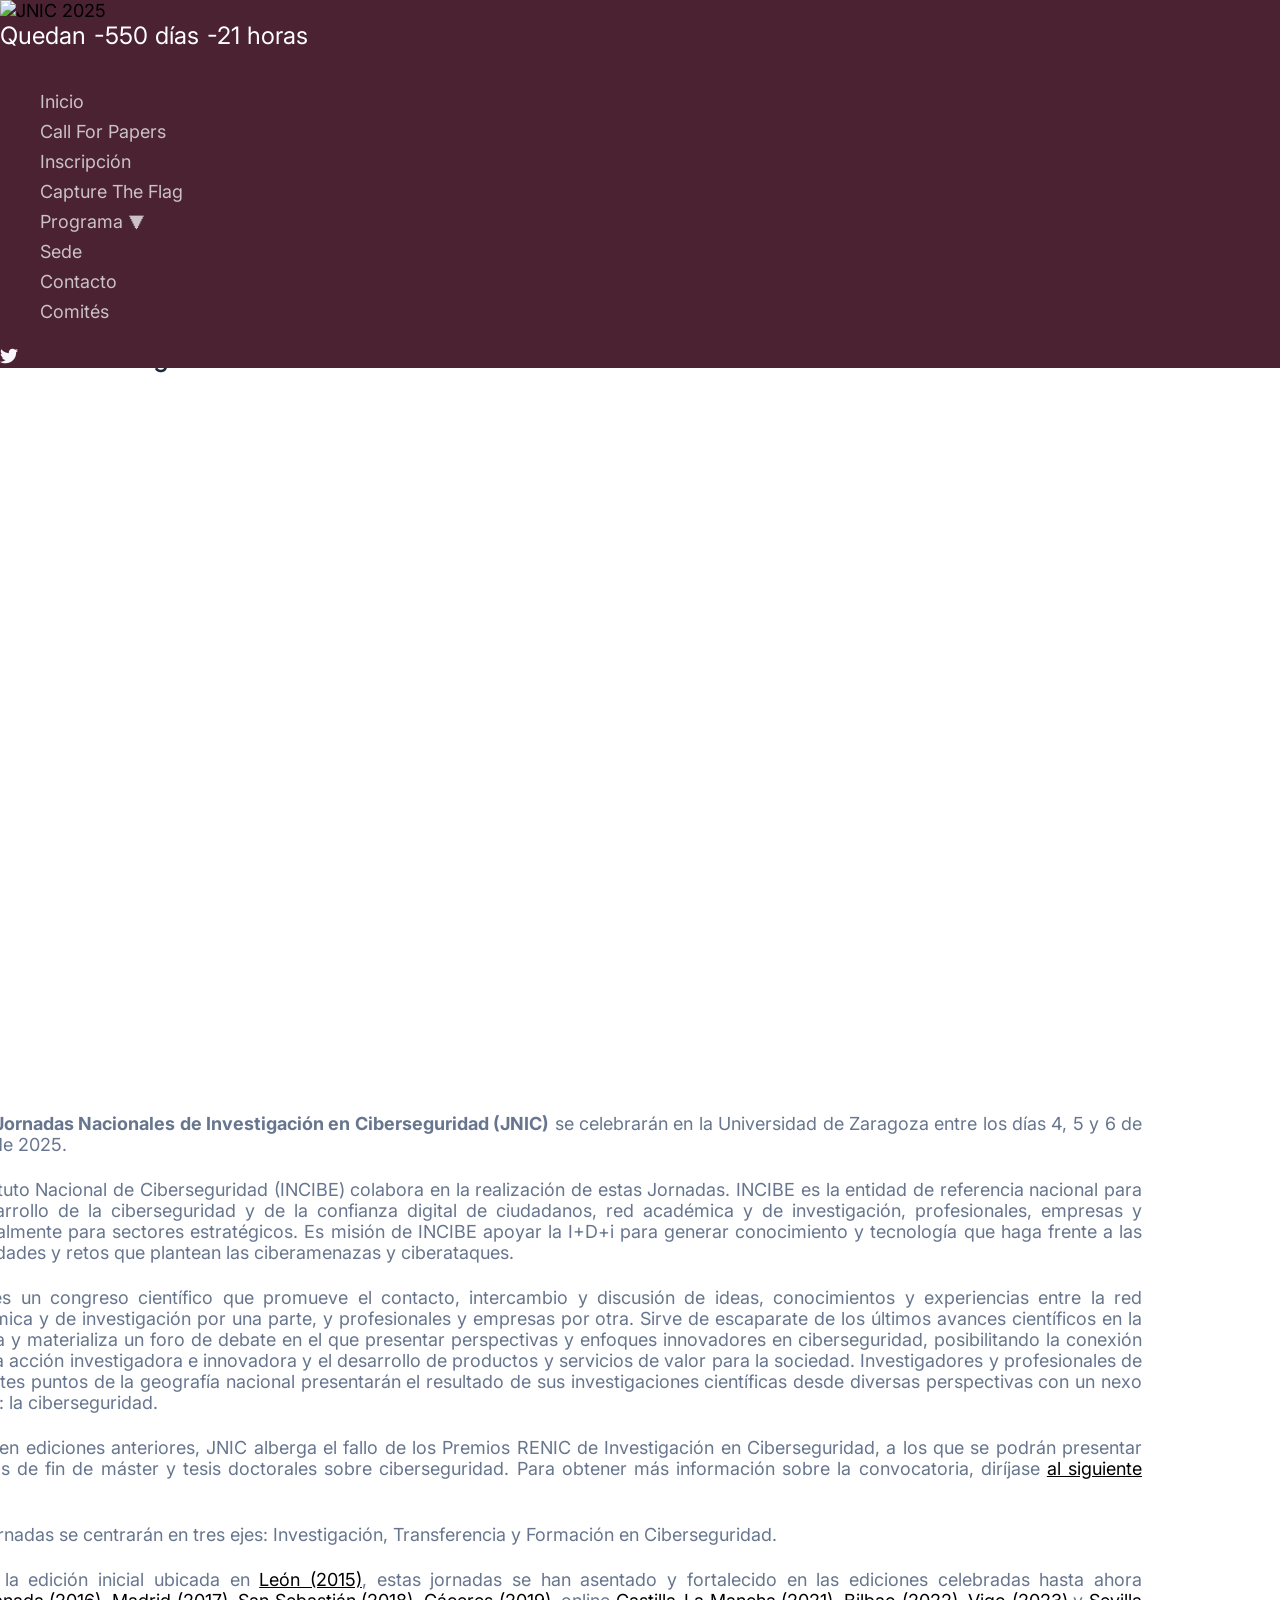
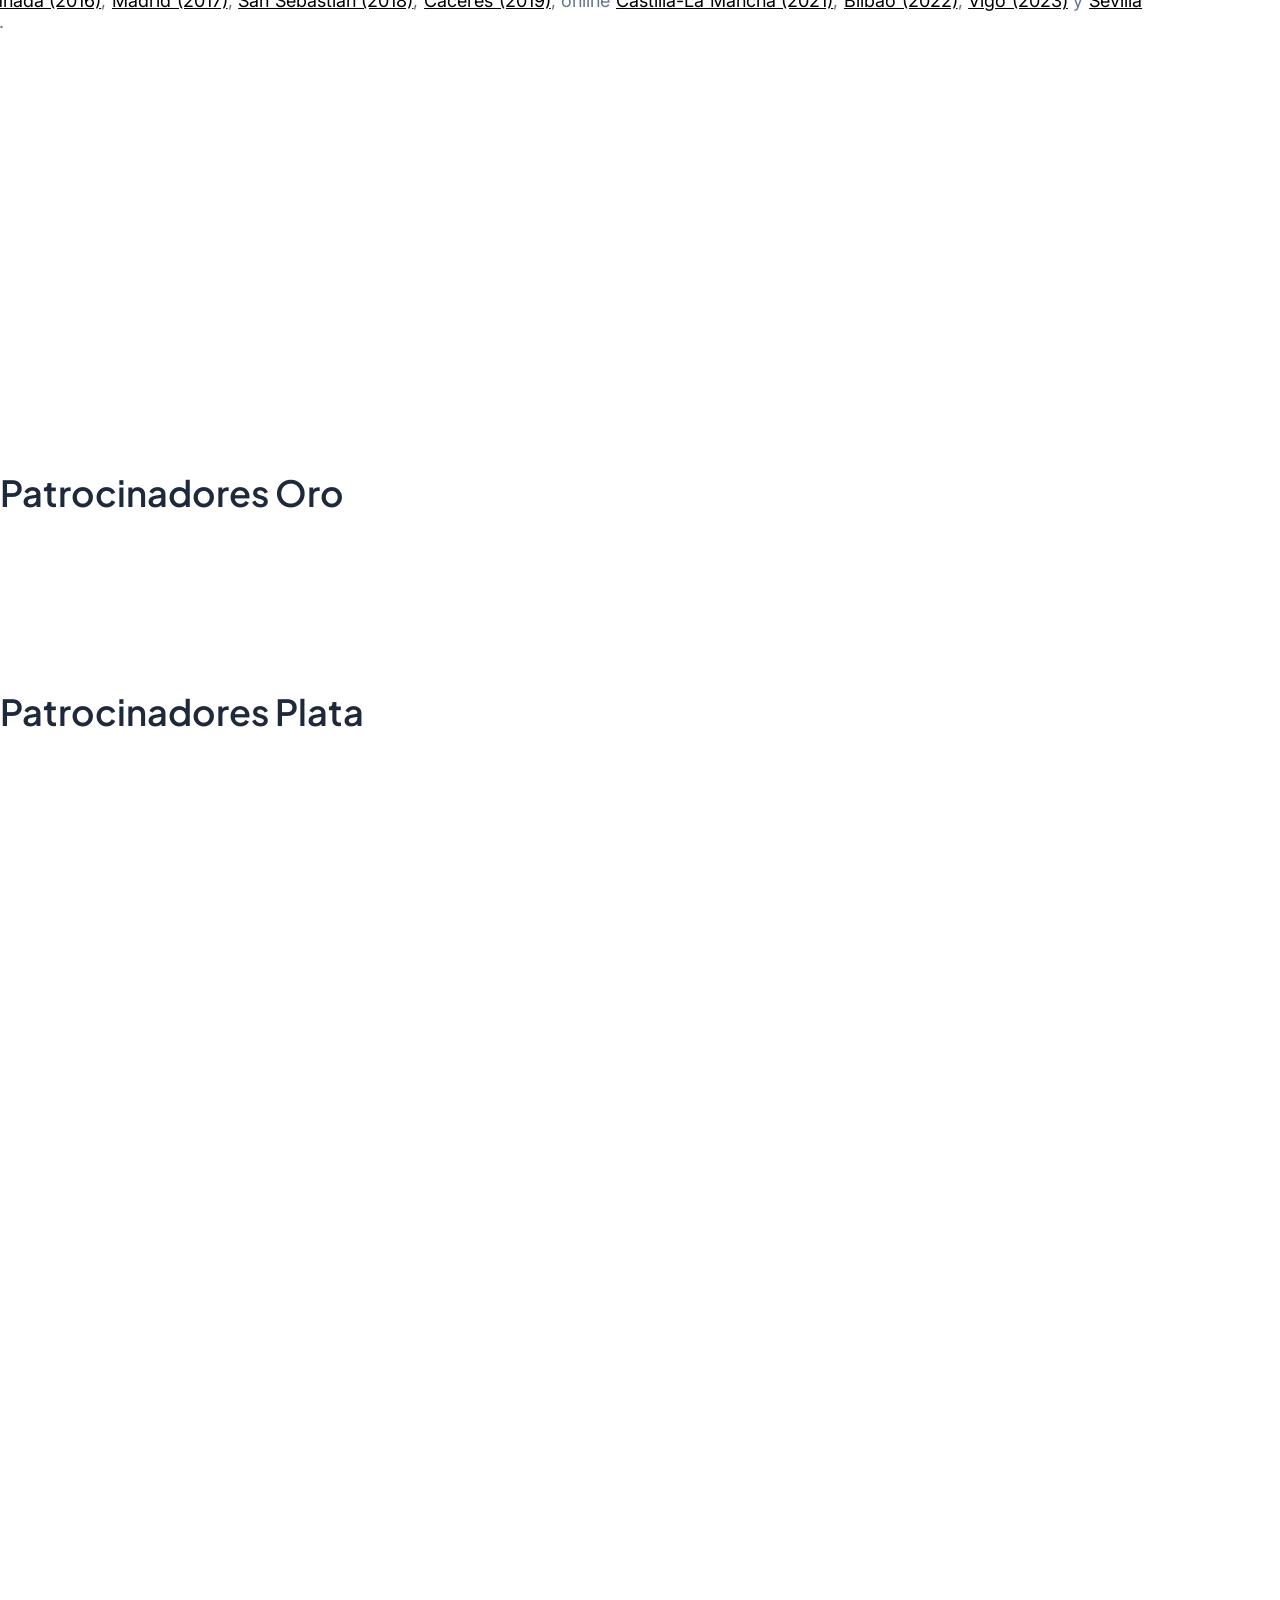
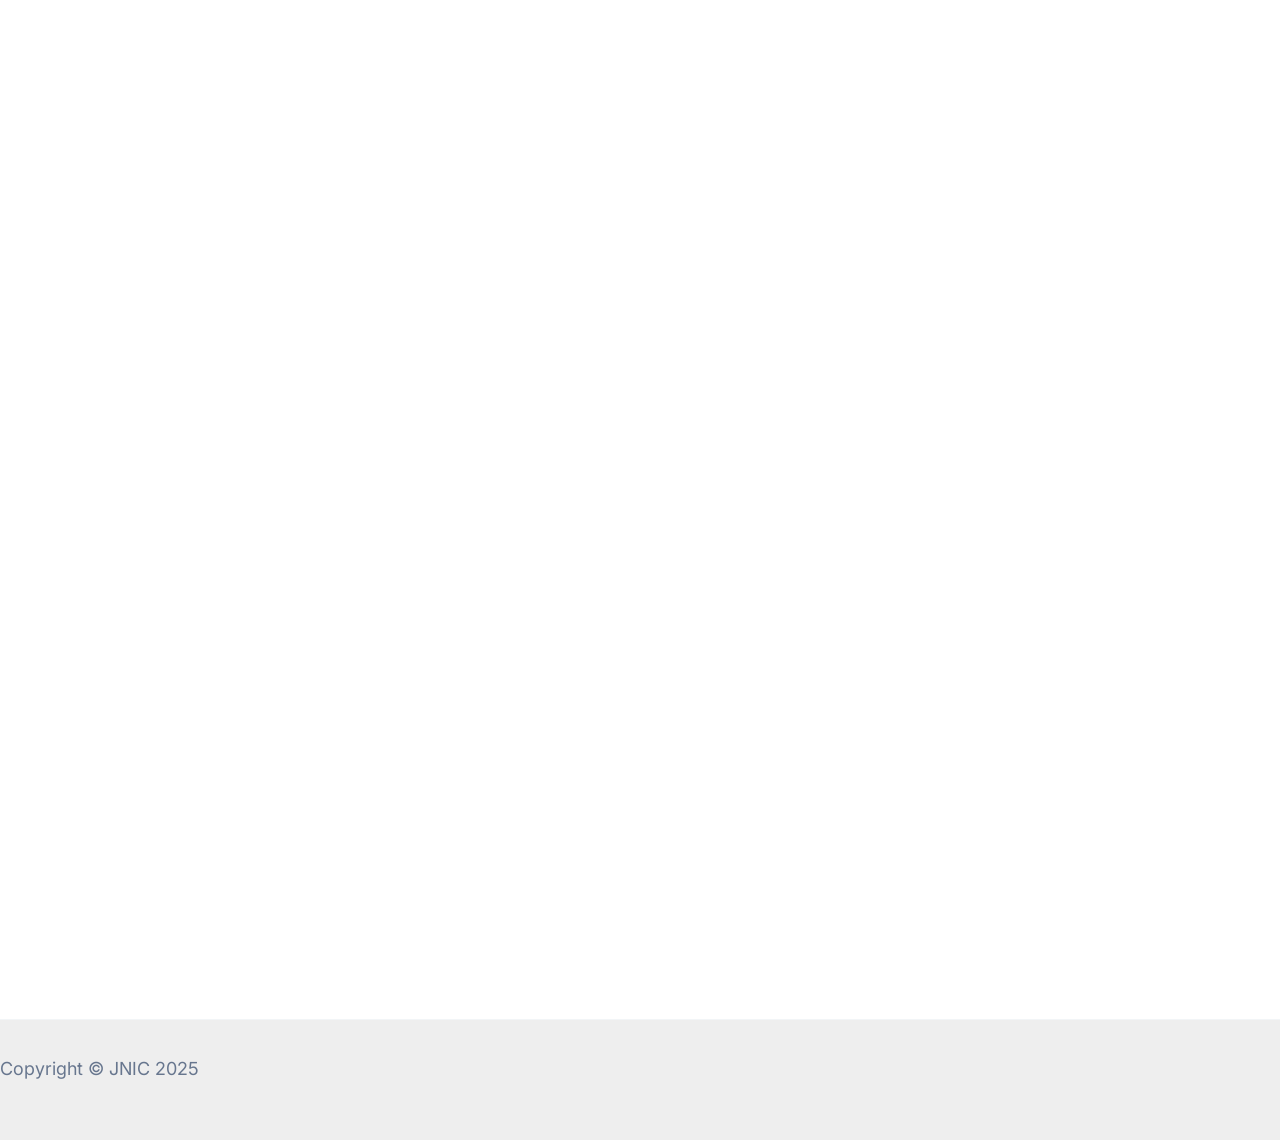
==== commit b70f112d: "Keynote II + ministery updated + sponsors updated + posters switched" ====
--- a/index.html
+++ b/index.html
@@ -4043,10 +4043,32 @@
                                                 <div class="wp-block-column is-vertically-aligned-center is-layout-flow wp-block-column-is-layout-flow"
                                                 style="flex-basis:400px">
                                                 <figure class="wp-block-image size-full is-resized"><a
-                                                    href="https://renic.es/es"><img loading="lazy"
+                                                    href="https://www.viewnext.com/"><img loading="lazy"
                                                     decoding="async" width="300vh"
-                                                    src="https://2025.jnic.es/wp-content/uploads/images/2025/CatedraViewnext-UEX.jpg"
+                                                    src="https://2025.jnic.es/wp-content/uploads/images/2025/viewnext.png"
                                                     alt="" class="wp-image-726"></a></figure>
+												</div>
+
+                                                <div style="width:100px" aria-hidden="true" class="wp-block-spacer"></div>
+
+                                                <div class="wp-block-column is-vertically-aligned-center is-layout-flow wp-block-column-is-layout-flow"
+													style="flex-basis:400px">
+													<figure class="wp-block-image size-full is-resized"><a
+															href="https://catedras.unizar.es/catedra/catedra-inetum-en-ciberseguridad-y-cloud"><img loading="lazy"
+																decoding="async" width="300vh"
+																src="https://2025.jnic.es/wp-content/uploads/images/2025/Inetum-crop.png"
+																alt="" class="wp-image-726"></a></figure>
+												</div>
+
+                                                <div style="width:100px" aria-hidden="true" class="wp-block-spacer"></div>
+
+                                                <div class="wp-block-column is-vertically-aligned-center is-layout-flow wp-block-column-is-layout-flow"
+													style="flex-basis:400px">
+													<figure class="wp-block-image size-full is-resized"><a
+															href="https://www.ibercaja.es/"><img loading="lazy"
+																decoding="async" width="300vh"
+																src="https://2025.jnic.es/wp-content/uploads/images/2025/Ibercaja.png"
+																alt="" class="wp-image-726"></a></figure>
 												</div>
 											</div>
 										</div>
@@ -4064,7 +4086,7 @@
 												<div class="wp-block-column is-vertically-aligned-center is-layout-flow wp-block-column-is-layout-flow"
 													style="flex-basis:400px">
 													<figure class="wp-block-image size-full is-resized"><a
-															href="https://renic.es/es"><img loading="lazy"
+															href="https://catedra.us.es/ciberbeonesec/"><img loading="lazy"
 																decoding="async" width="300vh"
 																src="https://2025.jnic.es/wp-content/uploads/images/2025/BeOneSec.png"
 																alt="" class="wp-image-726"></a></figure>
@@ -4075,18 +4097,7 @@
                                                 <div class="wp-block-column is-vertically-aligned-center is-layout-flow wp-block-column-is-layout-flow"
 													style="flex-basis:400px">
 													<figure class="wp-block-image size-full is-resized"><a
-															href="https://renic.es/es"><img loading="lazy"
-																decoding="async" width="300vh"
-																src="https://2025.jnic.es/wp-content/uploads/images/2025/Inetum-crop.png"
-																alt="" class="wp-image-726"></a></figure>
-												</div>
-
-                                                <div style="width:100px" aria-hidden="true" class="wp-block-spacer"></div>
-
-                                                <div class="wp-block-column is-vertically-aligned-center is-layout-flow wp-block-column-is-layout-flow"
-													style="flex-basis:400px">
-													<figure class="wp-block-image size-full is-resized"><a
-															href="https://renic.es/es"><img loading="lazy"
+															href="https://seycob.com/"><img loading="lazy"
 																decoding="async" width="300vh"
 																src="https://2025.jnic.es/wp-content/uploads/images/2025/LogoSeycob.png"
 																alt="" class="wp-image-726"></a></figure>
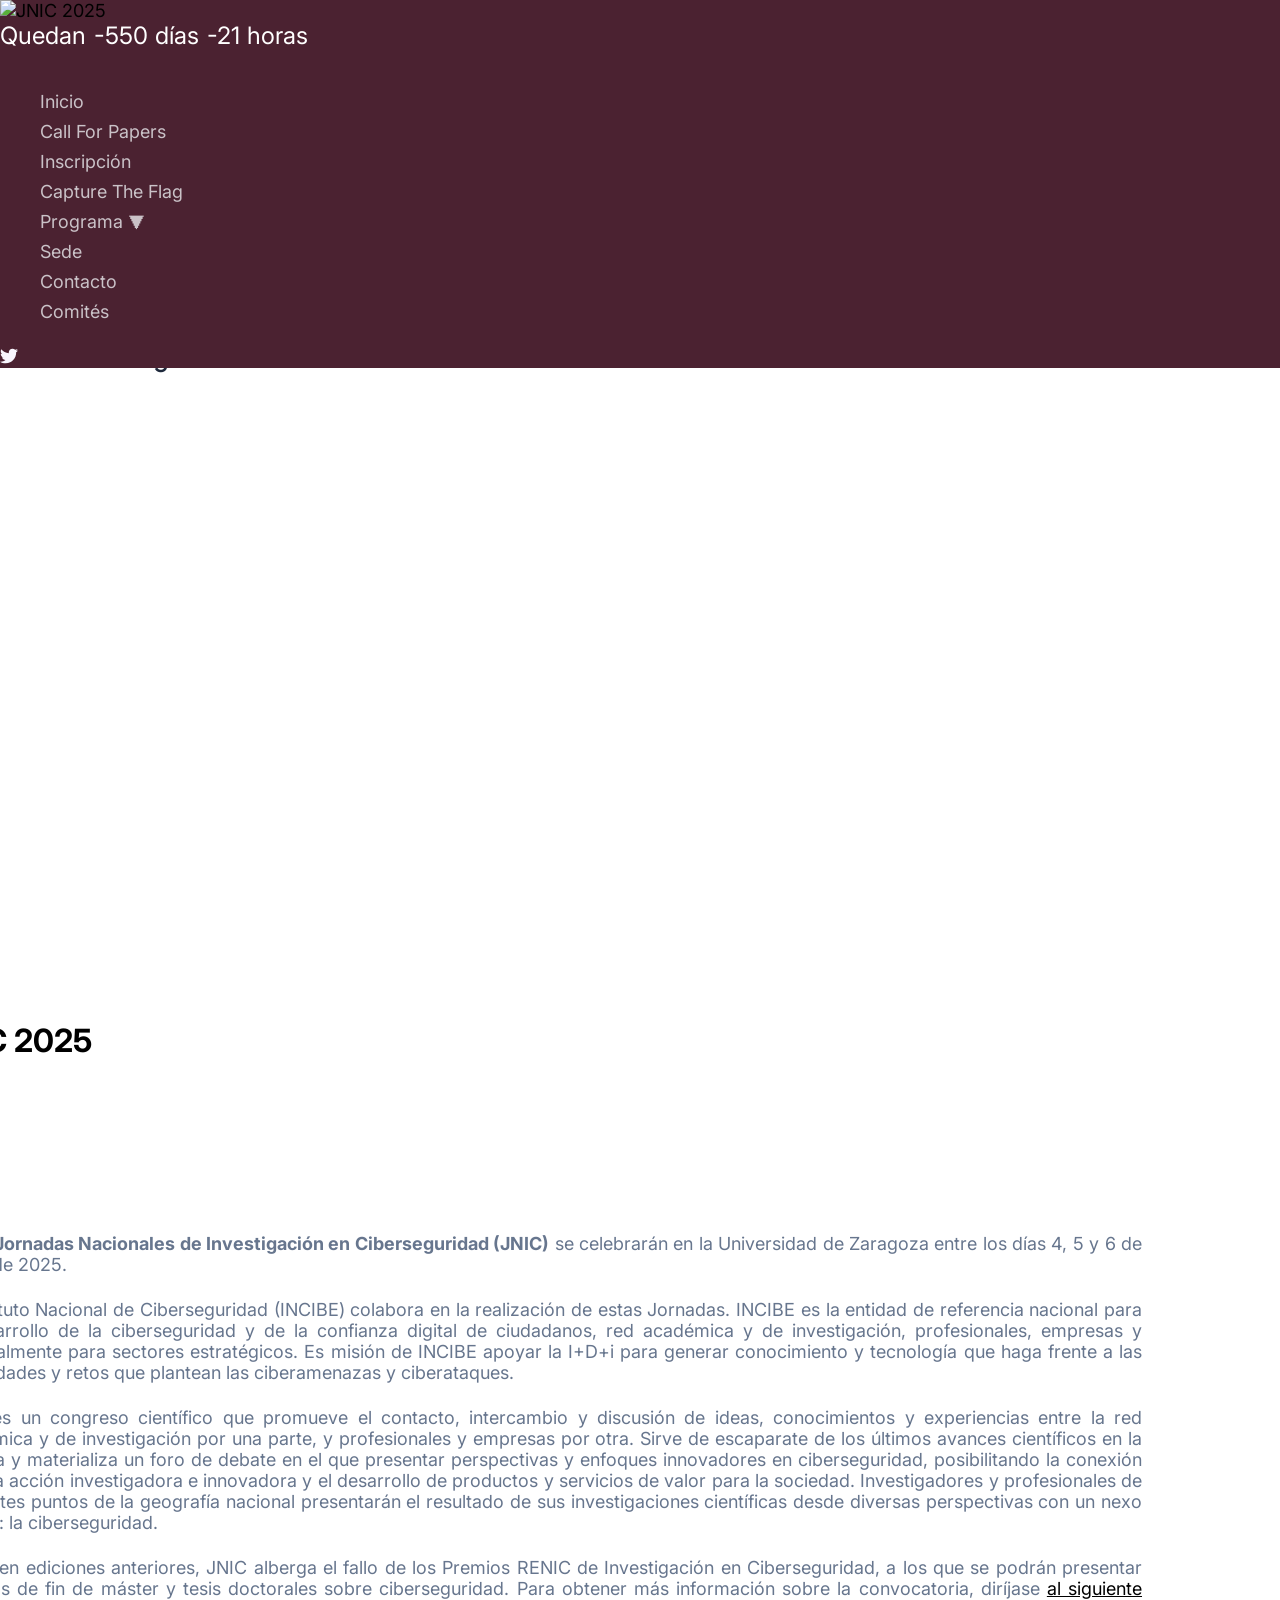
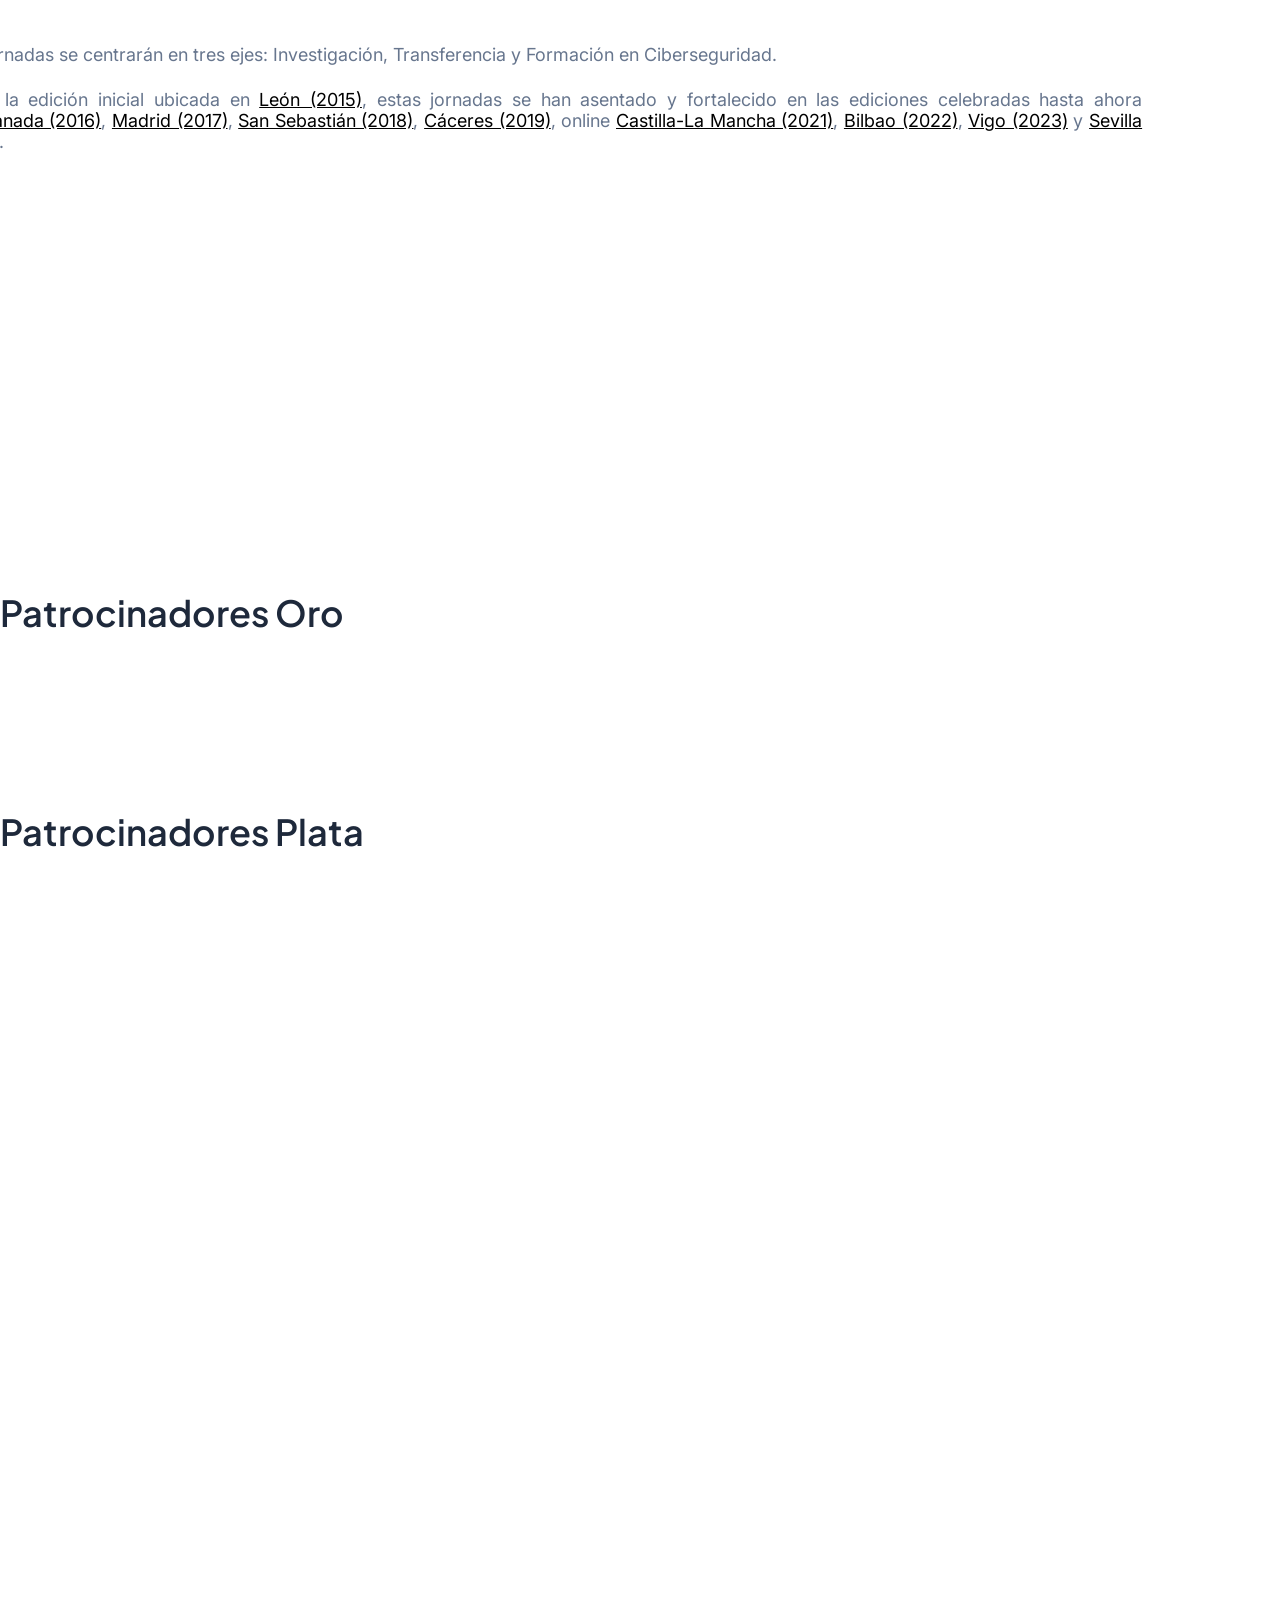
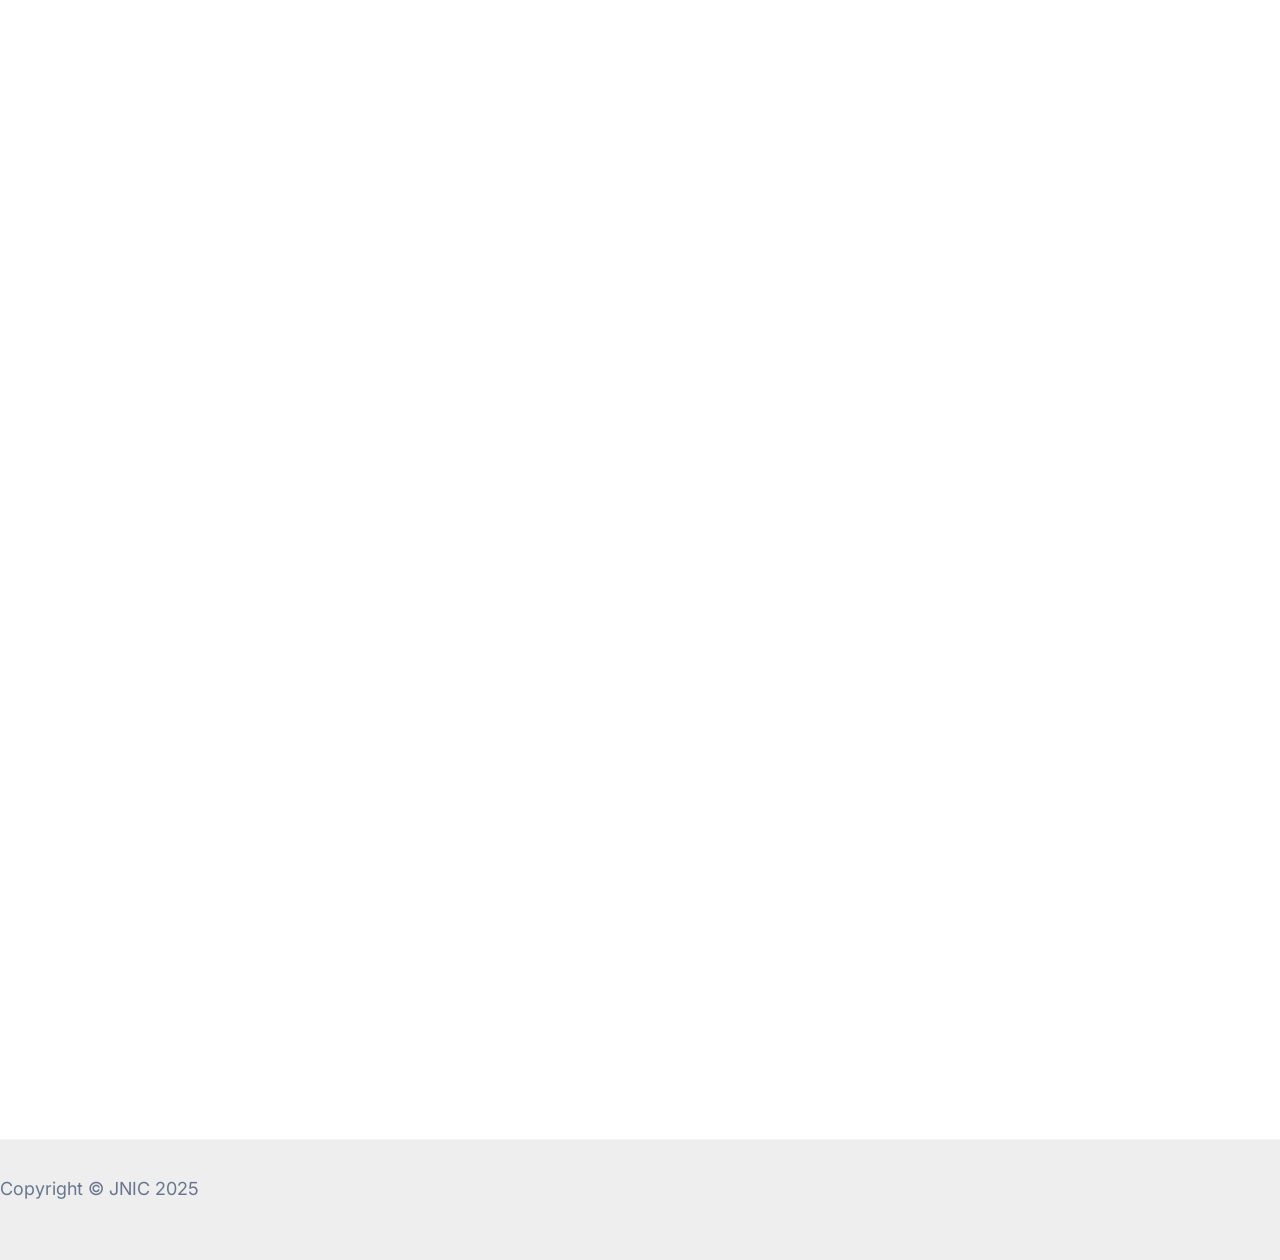
==== commit 91c56123: "Proceedings + welcome slides" ====
--- a/index.html
+++ b/index.html
@@ -3810,7 +3810,7 @@
 
 
 								<!-- PROCEEDINGS UPLOAD -->
-								<!-- <div class="wp-block-cover alignfull has-small-font-size"
+								<div class="wp-block-cover alignfull has-small-font-size"
 									style="border-style:none;border-width:0px;border-radius:0px;margin-top:0;margin-bottom:0;padding-top:0;padding-right:0;padding-bottom:0;padding-left:0;min-height:120px;aspect-ratio:unset;">
 									<span aria-hidden="true"
 										class="wp-block-cover__background has-background-dim-100 has-background-dim has-background-gradient"
@@ -3819,15 +3819,15 @@
 										class="wp-block-cover__inner-container is-layout-flow wp-container-core-cover-is-layout-2 wp-block-cover-is-layout-flow">
 										<p class="has-text-align-center has-ast-global-color-0-color has-text-color has-link-color has-medium-font-size"
 											style="padding-top:0;padding-bottom:0">
-											<strong><a href="https://hdl.handle.net/11441/159179" data-type="link"
-													data-id="https://hdl.handle.net/11441/159179"
+											<strong><a href="https://bit.ly/actas-JNIC-25" data-type="link"
+													data-id="https://bit.ly/actas-JNIC-25"
 													style="text-decoration: none; font-size: 32px; color: #000;">ACTAS
 													JNIC 2025</a></strong>
 
 										</p>
 										<div style="height:9px" aria-hidden="true" class="wp-block-spacer"></div>
 									</div>
-								</div> -->
+								</div>
 
 
 
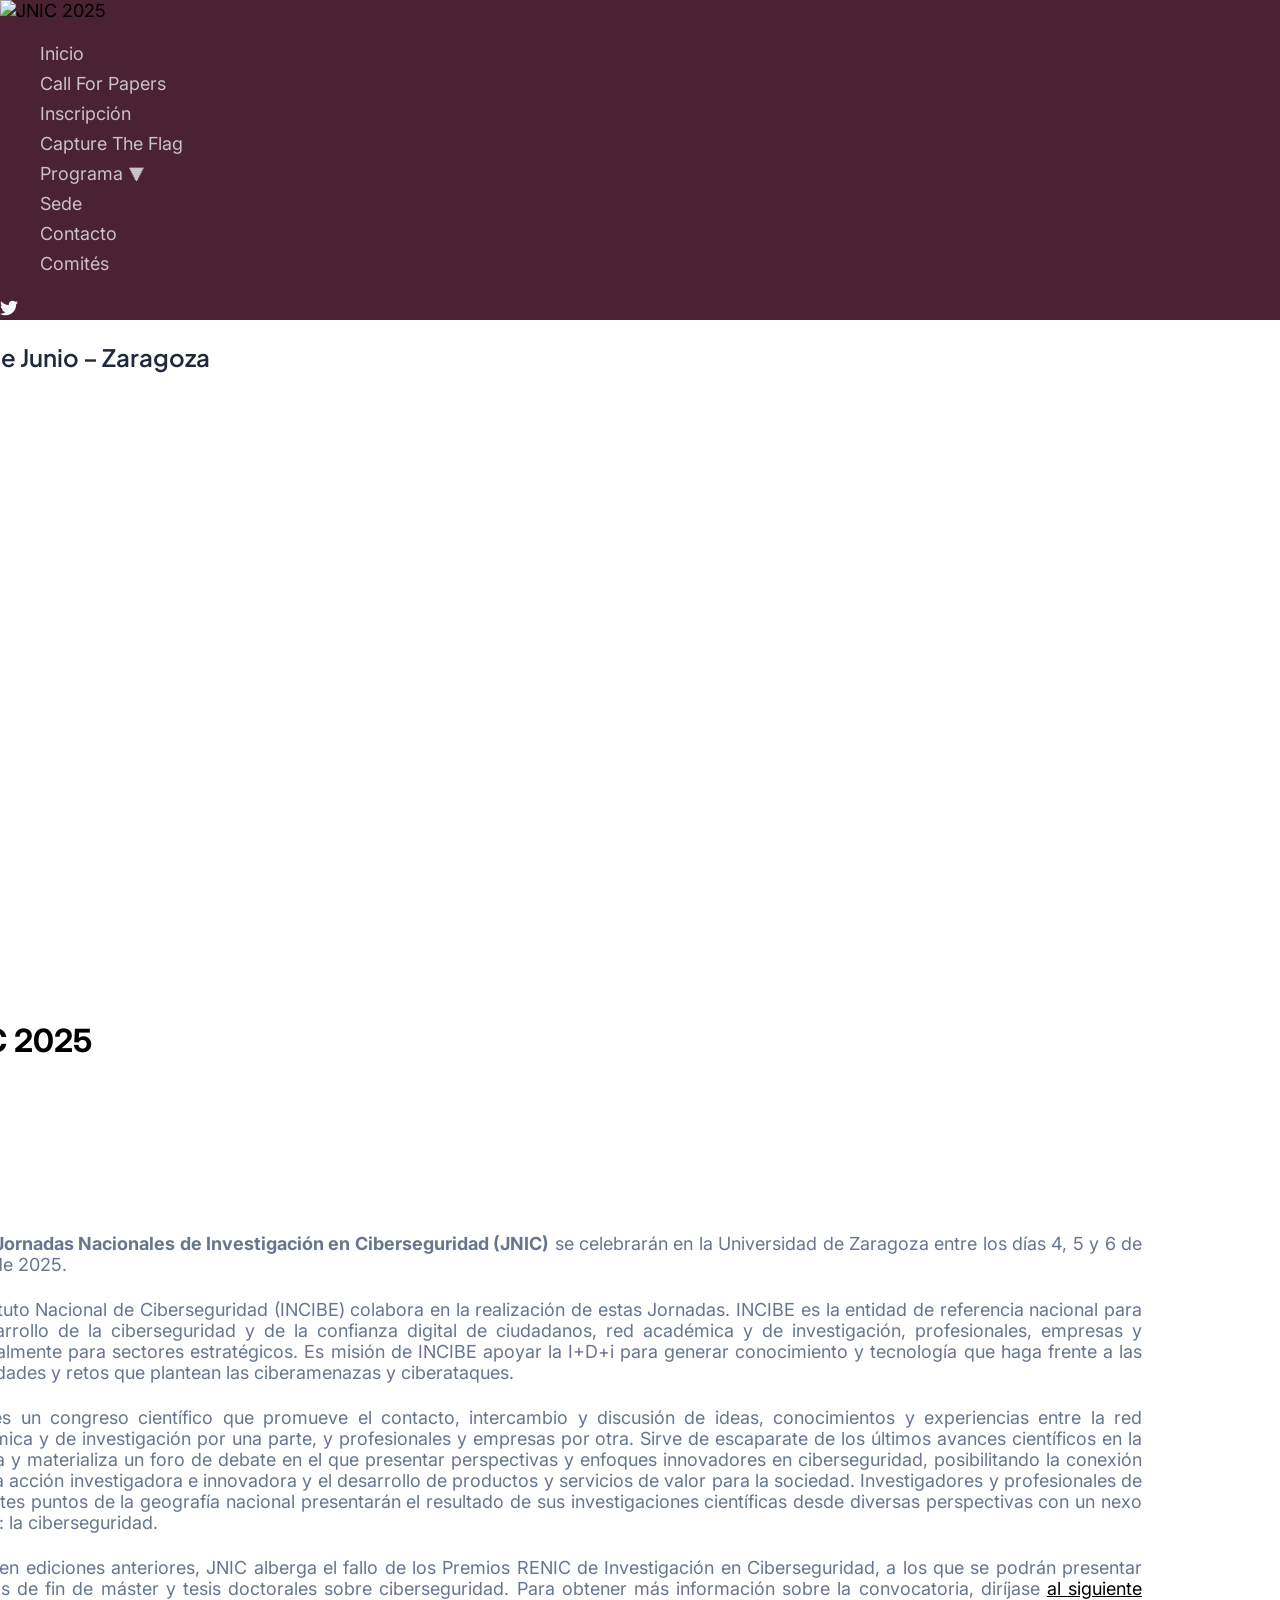
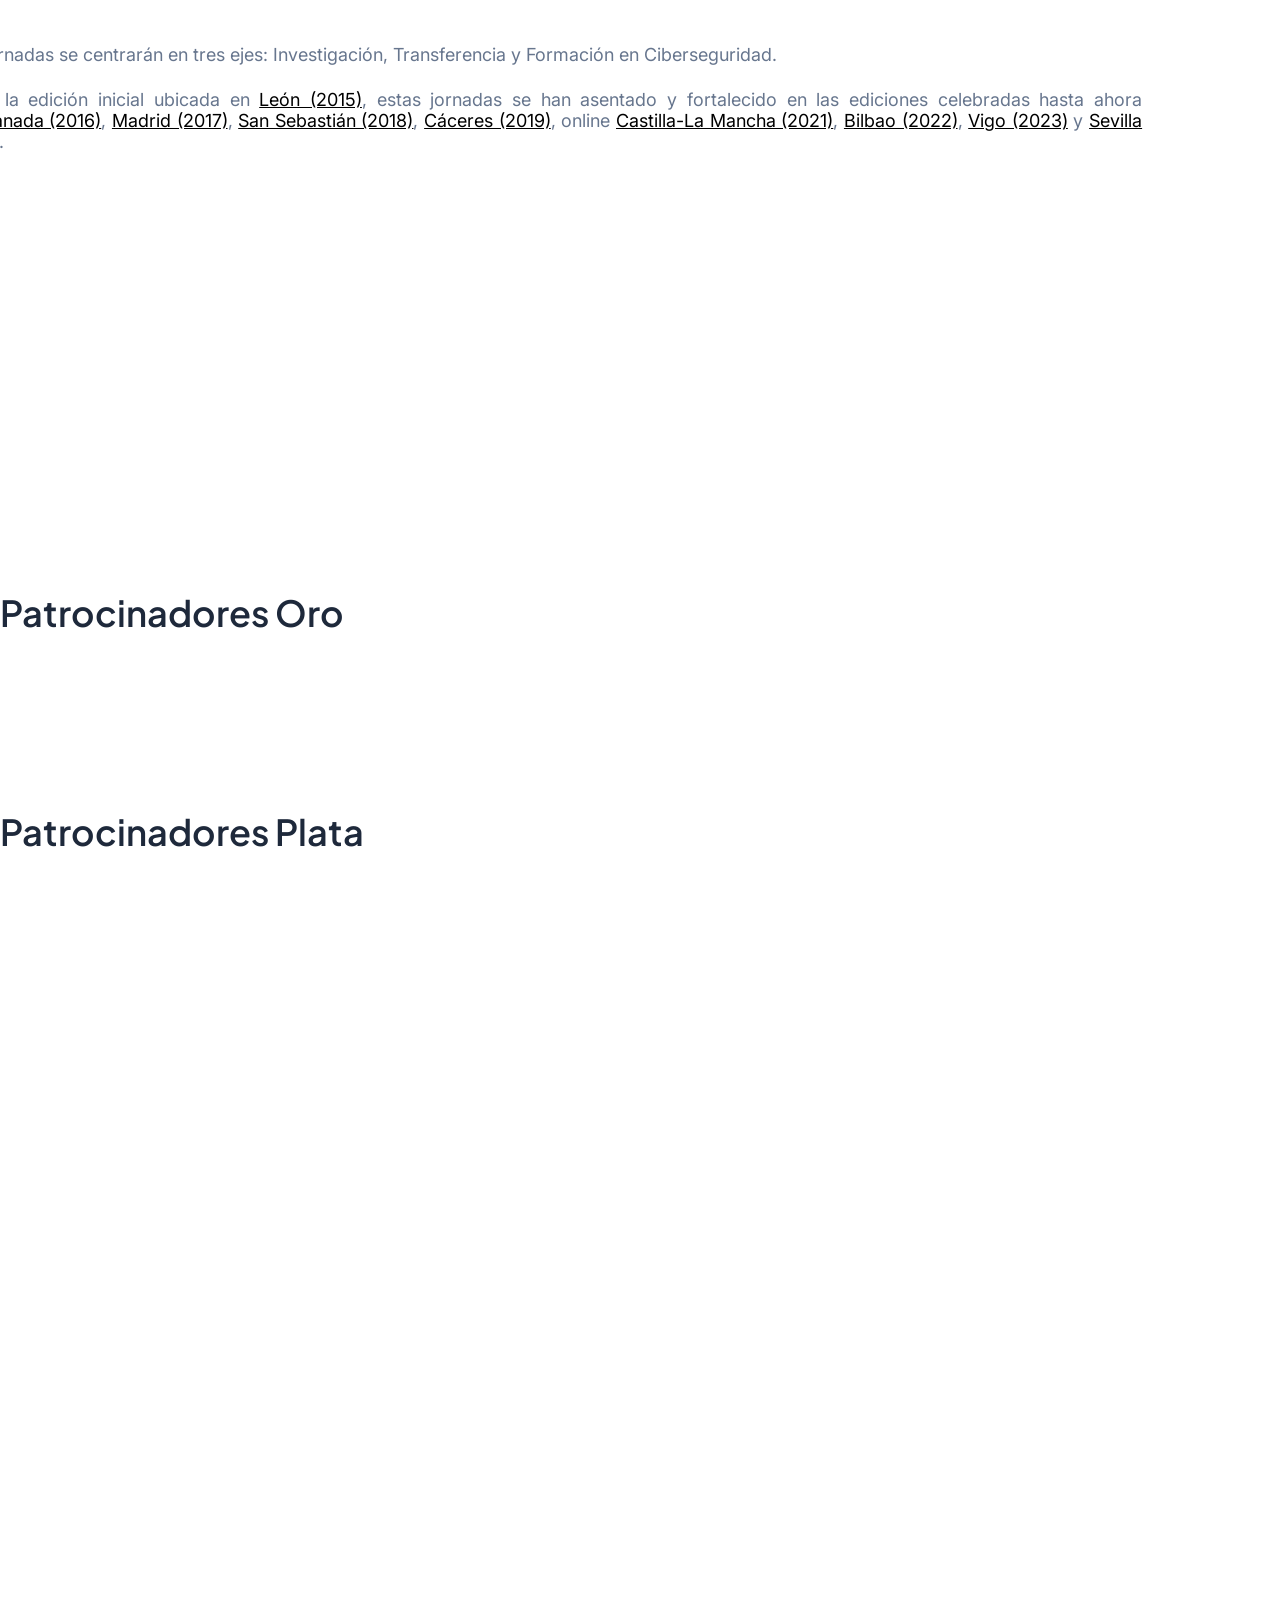
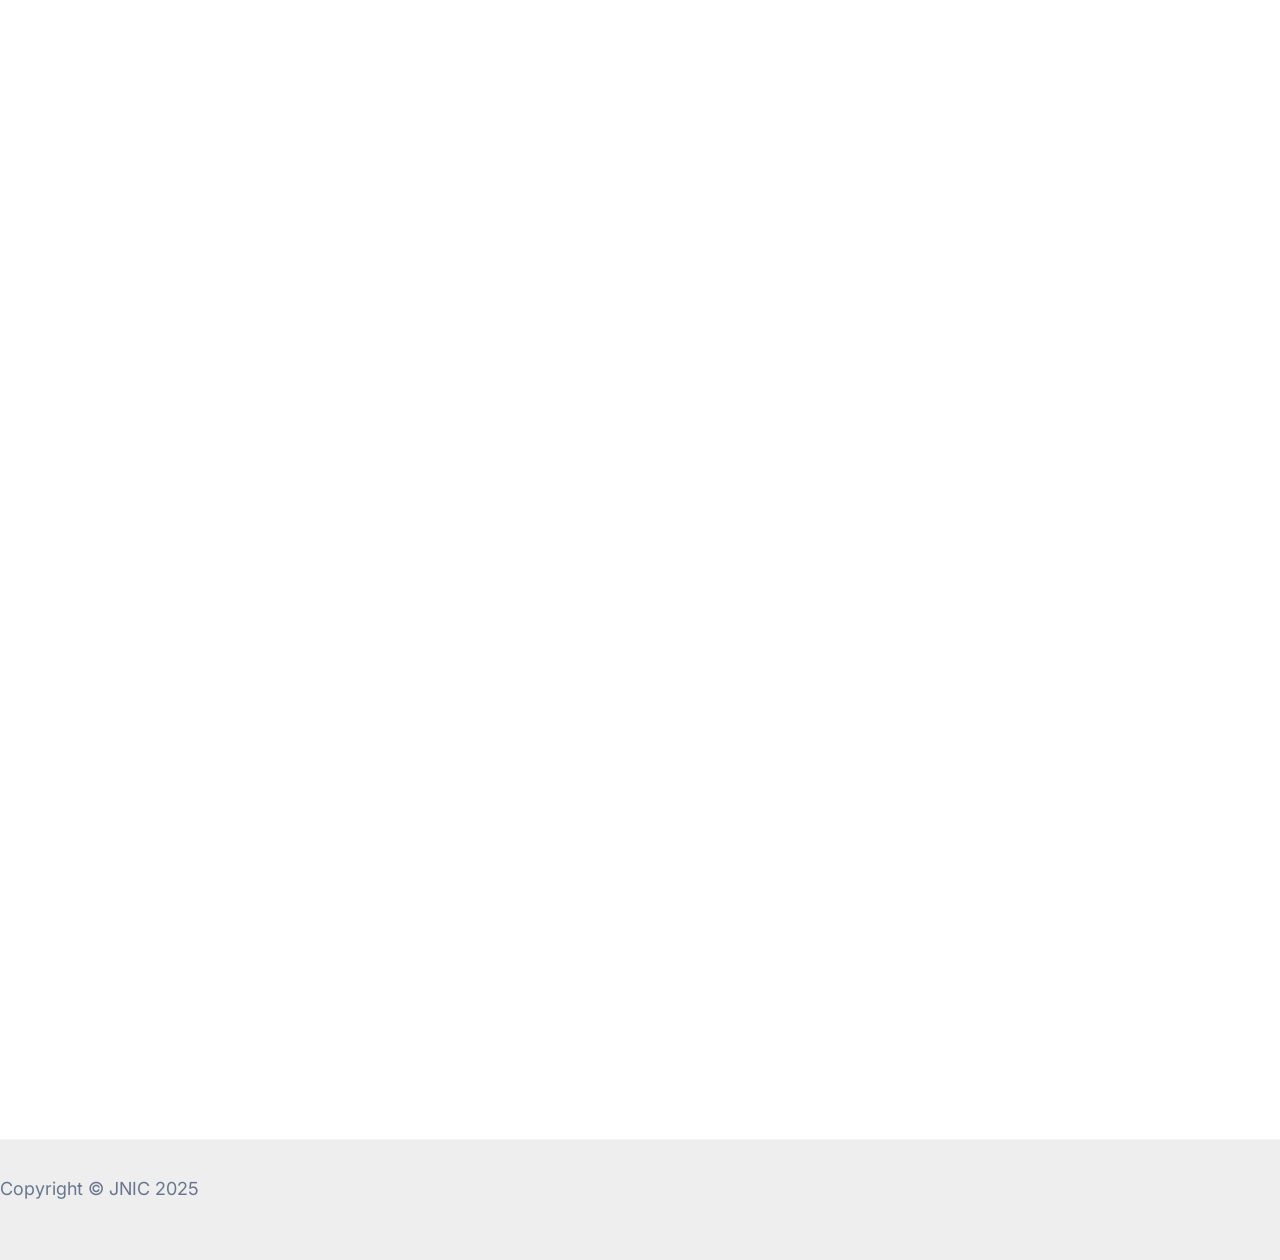
==== commit 74043718: "Actas actualizadas, cuenta atrás quitada" ====
--- a/index.html
+++ b/index.html
@@ -3431,7 +3431,7 @@
 										
 									</div>
 									<!-- CONGRESS COUNTDOWN -->
-									<div class="ast-builder-layout-element ast-flex site-header-focus-item" data-section="title_tagline">
+									<!-- <div class="ast-builder-layout-element ast-flex site-header-focus-item" data-section="title_tagline">
 										<div class="clock" id="clock1" style="display: flex; color: white; font-size: x-large;">
 											Quedan
 											<p style="width: 2mm;"></p>
@@ -3501,7 +3501,7 @@
 												}
 											}
 										</script>		
-									</div>
+									</div> -->
 								</div>
 								<div
 									class="site-header-primary-section-right site-header-section ast-flex ast-grid-right-section">
@@ -3706,7 +3706,7 @@
 						<div class="ast-builder-layout-element ast-flex site-header-focus-item" data-section="title_tagline">
 
 						<!-- HOME JNIC LOGO -->
-						<div class="site-branding ast-site-identity"
+						<!-- <div class="site-branding ast-site-identity"
 							itemtype="https://schema.org/Organization" itemscope="itemscope">
 							<div class="clock" id="clock2" style="display: flex; color: white; font-size: x-large; justify-content: center; align-items: center;">
 								Quedan
@@ -3725,7 +3725,7 @@
 									targetDate: new Date("June, 4 2025 09:00:00"),
 								});timerMbile.startTimer();
 							</script>	
-						</div>
+						</div> -->
 					</div>
 				</div>
 			</div>
@@ -3819,8 +3819,8 @@
 										class="wp-block-cover__inner-container is-layout-flow wp-container-core-cover-is-layout-2 wp-block-cover-is-layout-flow">
 										<p class="has-text-align-center has-ast-global-color-0-color has-text-color has-link-color has-medium-font-size"
 											style="padding-top:0;padding-bottom:0">
-											<strong><a href="https://bit.ly/actas-JNIC-25" data-type="link"
-													data-id="https://bit.ly/actas-JNIC-25"
+											<strong><a href="https://zaguan.unizar.es/record/161724/files/BOOK-2025-377.pdf" data-type="link"
+													data-id="https://zaguan.unizar.es/record/161724/files/BOOK-2025-377.pdf"
 													style="text-decoration: none; font-size: 32px; color: #000;">ACTAS
 													JNIC 2025</a></strong>
 
